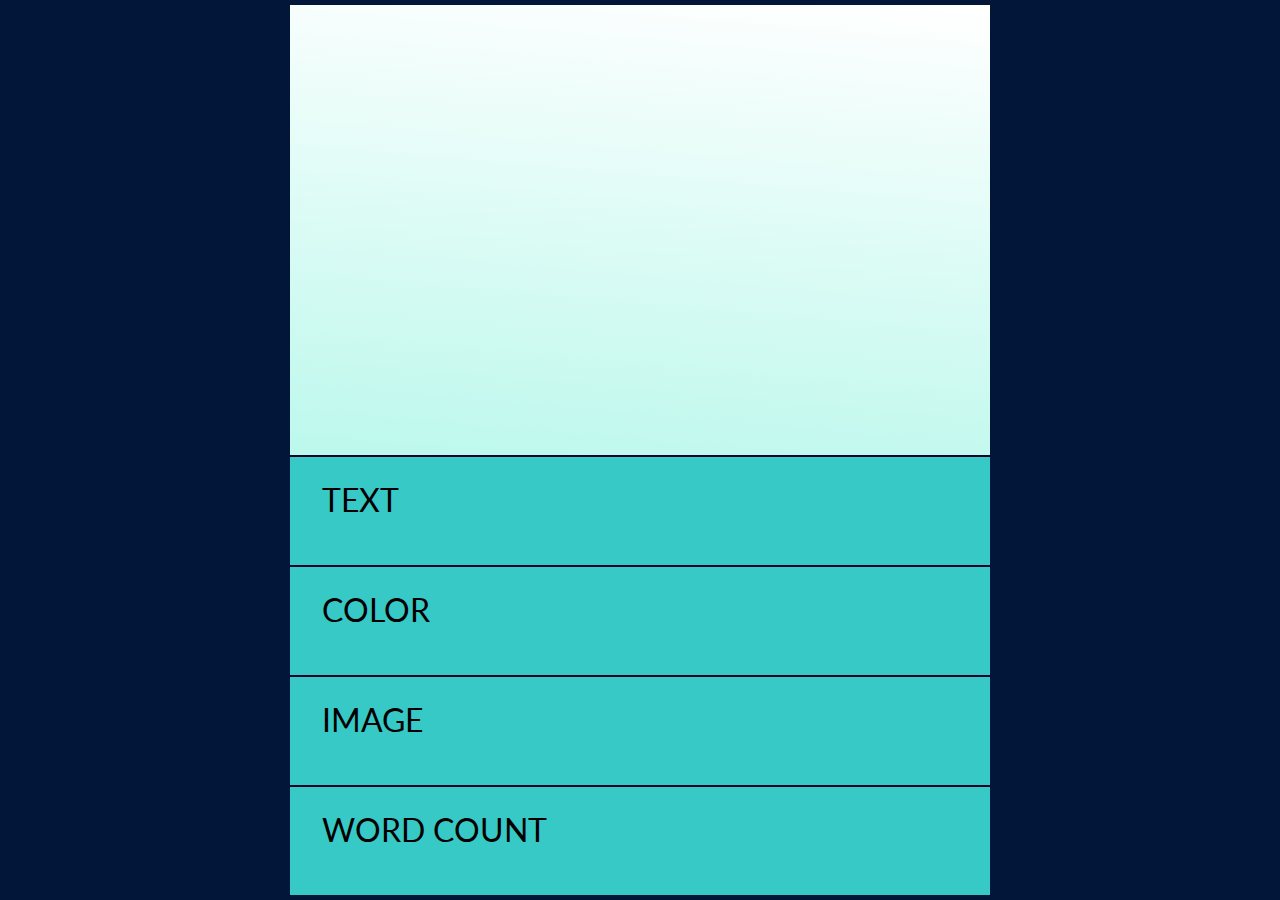
==== index.html @ cc14d8c5 "." ====
<!DOCTYPE html>
<html>
<head>
	<title></title>
	<meta charset="utf-8"/>
	<meta name="viewport" content="width=device-width, initial-scale=1, maximum-scale=1, user-scalable=no">
	<link href="mobile-style.css" rel="stylesheet" type="text/css" media="all">
	 <!-- <link href="boxprint.css" media="print" rel="stylesheet" /> -->
	<link href="https://fonts.googleapis.com/css?family=Dosis|Abril+Fatface|Play|Alegreya|Neuton|Anton|Barrio|Chango|Irish+Grover|Londrina+Solid|Gaegu|Delius|PT+Mono|Ceviche+One|Chicle|Lato" rel="stylesheet">
	<link rel="stylesheet" href="https://use.fontawesome.com/releases/v5.0.9/css/all.css" integrity="sha384-5SOiIsAziJl6AWe0HWRKTXlfcSHKmYV4RBF18PPJ173Kzn7jzMyFuTtk8JA7QQG1" crossorigin="anonymous">
</head>
<body>
	<div id="container">
		<div class="border">
		</div>
		<div id="upper">
			<!-- <div id="example-box"> -->
				<canvas id="front">
        		</canvas>
				<canvas id="topp">
        		</canvas>
				<canvas id="edge">
        		</canvas>
				<canvas id="bottom">
        		</canvas>         
				<canvas id="spine">
        		</canvas>
				<canvas id="back">
        		</canvas>            
			<!-- </div> -->
		</div>	

		<div id="lower">
			<div id="main-menu" class="menu">
				<div class="menu-item">
					<div class="menu-text" data-opens="text-menu" id="text-button">
					TEXT
					</div>
				</div>
				<div class="menu-item">
					<div class="menu-text" data-opens="color-menu" id="color-button">
					COLOR
					</div>
				</div>
				<div class="menu-item">
					<div class="menu-text" data-opens="image-menu" id="image-button">
					IMAGE
					</div>
				</div>
				<div class="menu-item">
					<div class="menu-text" data-opens="wordcount-menu" id="wordcount-button">
					WORD COUNT
					</div>
				</div>
			</div>
			
			<div class="menu sub-menu" id="image-menu">
				<div class="title">
					IMAGE
					<span class="close-submenu" data-opens="main-menu">
						X
					<span>
				</div>
				<div class="vertical-hold">
					<div class="horizontal-hold">
						<div class="left-col">
		    				<div class="subtitle no-row-subtitle">CHOOSE<br/>IMAGE:</div>
		    			</div>
		    			<div class="right-col" id="image-right">
<!-- 		    				<label id="take-photo" class="custom-file-upload">
								<input type="file" name="photo" accept="image/*" capture="camera">
							    TAKE PHOTO
							</label> -->
			    			<label id="cover-file" class="custom-file-upload">
							    <input type="file" name="pic" accept="image/*">
								</input>
							    CHOOSE FILE
							</label>
							<div id=filename>
								<div id="current-filename">
									current_file.jpg
								</div>
								<div id="remove-image">
									X
								</div>	
							</div>
		        		</div>
		        	</div>
				</div>
			</div>

			<div class="menu sub-menu" id="color-menu">
				<div class="title">
					COLOR
					<span class="close-submenu" data-opens="main-menu">
						X
					<span>
				</div>
				<div class="vertical-hold">
					<div class="horizontal-hold">
						<div class="left-col" id="color-left">
							<div class="row">
								<div class="subtitle">
								SET COLOR
								</div>
							</div>
							<div class="row">
								<div class="subtitle">
								COLOR SOURCE
								</div>
							</div>
							<div class="row">
								<div class="subtitle">
								STRIPES
								</div>
							</div>
						</div>
		    			<div class="right-col">
		    				<div class="row">
								<div class="selector-box" id="set-color-box">
									<div class="selector-button selector-on" id="background"><span>BACKGROUND</span></div>
									<div class="selector-button selector-off" id="detail"><span>DETAIL</span></div>
								</div> 
			    			</div>
		    				<div class="row">
		    					<div class="selector-box" id="color-source-box">
									<div class="selector-button selector-on" id="palette-button"><span>PALETTE</span></div>
									<div class="selector-button selector-off" id="cover-color-button"><span>COVER</span></div>
									<div id="cover-alert-scrim"> 
										<div id="scrim-text"> UPLOAD A COVER <br> IN THE <br> IMAGE MENU
										</div>
									</div>
									<div id="palette-picker">
										<canvas class="palette" id="brightness" width="200" height="200">
										 </canvas>
										<canvas class="palette" id="hue" width="50" height="200">
										</canvas>
		   							</div>
									<canvas id="image-picker" width="200" height="500">
										<img id="image" src="" alt="this-shiz">
        							</canvas>
								</div> 
			    			</div>
				        	<div class="row">
								<div class="selector-box" id="stripes-box">
									<div class="selector-button selector-on" id="stripes-on"><span>ON</span></div>
									<div class="selector-button selector-off" id="stripes-off"><span>OFF</span></div>
								</div> 
							</div>
		    			</div>
		    		</div>
				</div>
			</div>

			<div class="menu sub-menu" id="text-menu">
				<div class="title">
					TEXT
					<span class="close-submenu" data-opens="main-menu">
						X
					<span>
				</div>
				<div class="vertical-hold">
					<div class="horizontal-hold">
						<div class="left-col">
							<div class="row">
			        			<div class="subtitle">TITLE</div>
			        		</div>
			        		<div class="row">
			        			<div class="subtitle">AUTHOR</div> 
			        		</div>
							<div class="row">		        		
								<div class="subtitle">FONT</div> 
							</div>
			        	</div>
						<div class="right-col">	
							<div class="row">						
			        			<input type="text" id="title-input"/>
			        		</div>
							<div class="row">		        		
			        			<input type="text" id="author-input"/>
			        		<input id="add-text" type=submit value="ADD TEXT"> 
			        		</div>
							<div class="row">		        		
								<div id="font-selector">
				          			<div id=font-button>CHOOSE FONT
				          			</div>
				      				<div id="font-list">
							            <div class="font" id="Alegreya" style="font-family: Alegreya">Book Title and Author
							            </div>
							            <div class="font" id="Neuton" style="font-family: Neuton">Book Title and Author
							            </div>          
							            <div class="font" id="Abril Fatface" style="font-family: 'Abril Fatface'">Book Title and Author
							            </div>
							            <div class="font" id="Dosis" style="font-family: Dosis">Book Title and Author
							            </div>
							            <div class="font" id="Play" style="font-family: Play">Book Title and Author
							            </div>
							            <div class="font" id="Anton" style="font-family: Anton">Book Title and Author
							            </div>
							            <div class="font" id="Chango" style="font-family: Chango">Book Title and Author
							            </div>
							            <div class="font" id="Londrina Solid" style="font-family: 'Londrina Solid'">Book Title and Author
							            </div>
							            <div class="font" id="PT Mono" style="font-family: 'PT Mono'">Book Title and Author
							            </div>
							            <div class="font" id="Chicle" style="font-family: Chicle">Book Title and Author
							            </div>
							            <div class="font" id="Ceviche One" style="font-family: 'Ceviche One'">Book Title and Author
							            </div>
							            <div class="font" id="Delius" style="font-family: 'Delius'">Book Title and Author
							            </div>
							         	<div class="font" id="Gaegu" style="font-family: 'Gaegu'">Book Title and Author
							            </div>
							            <div class="font" id="Irish Grover" style="font-family: 'Irish Grover'">Book Title and Author
							            </div>
							            <div class="font" id="Barrio" style="font-family: Barrio">Book Title and Author
							            </div>
							    	</div>
			      				</div>
			      			</div>
			      		</div>
					</div>
				</div>
			</div>

			<div class="menu sub-menu" id="wordcount-menu">
				<div class="title">
					WORD COUNT
					<span class="close-submenu" data-opens="main-menu">
						X
					<span>
				</div>
				<div class="vertical-hold">
					<div class="horizontal-hold">
						<div class="left-col">
		    				<div class="subtitle no-row-subtitle">WORD<br/>COUNT:</div>
			    		</div>
		    		<div class="right-col">
		    			<input id="count-input" type = "number" step="20000" min="20000" max="600000">
		    			<input id="get-count" type=submit value="GO">
					</div>
				</div>
			</div>
		</div>
	</div>
</body>
<script src="https://cdnjs.cloudflare.com/ajax/libs/three.js/89/three.min.js"></script>
<script src="Config.js"></script>
<script src="ThreeD.js"></script>
<script src="TextMenu.js"></script>
<script src="ColorMenu.js"></script>
<script src="ImageMenu.js"></script>
<script src="WordcountMenu.js"></script>
<script src="TextureRenderer.js"></script>
<script src="view.js"></script>
<script src="controller.js"></script>
</html>
---- mobile-style.css ----
/* GENERAL MOBILE */
@media only screen 
   	and (max-device-width: 768px) {
   	body {
		width: 100%;
   		height: 100%;
   	}
   	#container {
   		width: 100%;
   		height: 100%;
   		position: fixed;
   }
   	.menu-item {
		height: 11vh;
	}
   input[type=number] {
   	margin-left: -2em;
   	
   }
   input[type=text] {
   		width: 7em;
   		margin-left: -3em;
   }
   	#current-filename {
		font-size: 0.4em;
		text-overflow: ellipsis;
	}
   #count-input {
   		width: 5em;
   		margin-left: -3em;
   	}
   	#font-button {
   		margin-left: -3em;
   	}
   	#image-right {
   		margin-left: -1em;
   	}
   	#color-left{
   		width: 70%;
   		margin-left: 1em;
   	}
   	#font-list{
   		width: 12em;
		margin-left: -9em;
   	}
   	.custom-file-upload {
   		width: 7em;
   	}
   	.selector-box {
	margin-left: -1.4em;
	}
	#palette-picker {
		margin-left: -3em;
	}
}

/* TINY MOBILE RULES */
@media only screen 
   and (max-device-width: 320px){
   	.subtitle {
   		font-size: 1em;
   	}
   	.no-row-subtitle {
   		font-size: 0.7em;
   	}
   	.row{
		width: 150%;
		font-size: 0.6em;
	}

	.menu-text{
		line-height: 0.9em;
	}
	#palette-picker {
		margin-left: -7em;
		margin-top: -2em;
	}
}

/* BIGGER MOBILE RULES */
@media only screen 
   	and (min-device-width: 375px)
   	and (max-device-width: 768px) {
   	.row{
		width: 150%;
		font-size: 0.9em;
	}
	.no-row-subtitle {
   		font-size: 0.8em;
   	}
	#current-filename {
	font-size: 0.65em;
	}
	.subtitle {
   		font-size: 0.8em;
   }
   	.menu-text{
		line-height: 1.2em;
	}
	#palette-picker {
		margin-left: -4em;
	}

}

/* NON-MOBILE RULES */
@media only screen 
   and (min-device-width: 768px){
   	#container{
   		width: 700px;
   		margin: 0 auto;
   		height: 100vh;
   	}
   .row{
		width: 130%;
	}
	.menu-item {
		height: 12vh;
	}
   input[type=number] {
   		margin-left: 1em;
   		margin-bottom: 1em;
   }
   input[type=text] {
   		width: 12em;
   		margin-left: -2em;
   		margin-bottom: 0.5em;
   }
   #count-input {
   		margin-left: -5em;
   	}
	#font-list{
   		width: 12em;
		margin-left: 10em;
   	}
   	.custom-file-upload {
   		width: 12em;
   		margin-left: -3em;
   	}
   	#current-filename {
		font-size: 0.65em;
	}
	.menu-text{
		line-height: 1.3em;
	}
   	.selector-box {
	margin-left: 1.5em;
	}
}
/*GENERAL RULES*/
@import url(//fonts.googleapis.com/css?family=Dosis|Abril+Fatface|Play|Alegreya|Neuton|Anton|Barrio|Chango|Irish+Grover|Londrina+Solid|Sue+Ellen+Francisco|PT+Mono|Ceviche+One|Chicle|Lato);

html {
	height: 100%;
	width: 100%;
}

body {
  margin: 0;
  padding: 0;
  background-color: #011638;
  font-family: "Lato";
  /*color: rgb(66,14,7);*/
  color: "black";
  user-select: none;
  overflow: hidden;
}

.border {
	height: 0.5vh;
	background: #011638;
}

#container{
	overflow: hidden;
}

#upper {
	display: inline-block;
	width: 100%;
	height: 50%;
	/*outline: thin solid red;*/
	/*background-color: rgb(236,143,0);*/
	/*background-color: rgb(241,176,76);*/
	display: flex;
	align-items: center;
	/*background-color: #848484;*/
	background: linear-gradient(-175deg, #ffffff, #BCF8EC)
}

#lower {
	display: inline-block;
	width: 100%;
	height: 50%;
	font-size: 2em;
}

#main-menu {
	/*display: none;*/
}

.menu-item {
	/*outline: thin solid red;*/
	/*background-color: hsla(223, 24%, 84%, 1);*/
	border-top: 2px solid rgb(7,3,44);
	background-color: #36C9C6;
	/*background: linear-gradient(-175deg, #ffffff, #a7a7a7);*/
}

.menu-text {
	height: 1.5em;
	margin-top: 0.7em;
	margin-left: 1em;
	/*text-shadow: -1px -1px 1px hsla(223, 24%, 55%, 1), 1px 1px 1px hsla(223, 24%, 8%, 1);*/
	cursor: pointer;
	/*outline: thin solid red;*/
}

.sub-menu {
	/*display: none;*/
	display: flex;
	flex-direction: column;
	align-items: center;
	border-top: 2px solid rgb(7,3,44);
	height: 100%;
	background-color: #36C9C6;
	/*background: linear-gradient(-175deg, #ffffff, #a7a7a7);*/
	/*outline: thin solid blue;*/
}

.title {
	position: relative;
	width: 100%;
	line-height: 2em;
	text-align: center;
	/*outline: thin solid red;*/
}

.close-submenu {
	display: inline;
	position: absolute;
	top: -0.9em;
	right: 0.5em;
	font-size: 0.5em;
	cursor: pointer;
}


.vertical-hold{
 	display: flex;
    flex-direction: column;
    height: 90%;
    /*outline: thin solid red;*/
}

.horizontal-hold{
 	display: flex;
 	flex-direction: row;
    align-items: center;
    width: 100%;
    height: 80%;
    /*outline: thin solid blue;*/
}

.left-col {
	display: inline-block;
	margin-left: 2em;
	margin: 0 auto;
	/*outline: thin solid red;*/
	width: 40%;
}

.right-col {
	display: inline-block;
	/*outline: thin solid red;*/
	width: 40%;
	margin: 0 auto;
}

.row{
	/*width: 100%;*/
	padding-bottom: 0.5em;
	/*outline: solid thin green;*/
}

.subtitle {
	display: inline-block;
	/*outline: thin solid red;*/
	vertical-align: 0.6em;
}

/**/
/* text menu styles*/
/**/
#text-menu {
	display: none;
}


input[type=text], input[type=number] {
	height: 2em;
	font-size: 0.65em;
	line-height: 2em;
	border: none;
	border-radius: 0;
	outline: none;
	display: inline-block;
	background-color: #BCF8EC;
}

input[type=text]{
	padding-left: 0.5em;
}

 input[type=number] {
 	width: 6em;
 	padding-left: 1em;
 	/*margin-left: 1em;*/
 }

 input[type=submit] {
 	height: 3em;
	font-size: 0.5em;
	font-family: "Lato";
	color: rgb(7,3,44);
	width: 4em;
	border: none;
	border-radius: 0;
	white-space: normal;
	background-color: #56A3A6;
	position: absolute;
 	margin-left: 0.5em;
}

input[type=submit]:focus{
	outline: none;
}

#add-text {
	margin-top: -2em;
}

.font{
  overflow: hidden;
}

#font-button{
  background-color: #56A3A6;
  height: 2em;
  width: 10em;
  font-size: 0.65em;
  text-align: center;
  line-height: 2em;
  cursor: pointer;
  display: inline-block;
  position: relative;
}

#font-selector:hover #font-list {
  display: block;
  bottom: 1em;
}

#font-list {
  display: none;
  font-size: 0.6em;
  position: absolute;
  background-color: #BCF8EC;
  opacity: 0.9;
  box-shadow: 0 8px 16px 0 rgba(0,0,0,0.2);
  z-index: 1;
  padding: 0.5em;
  /*border: solid 1px red;*/
}

#font-list div:hover {
  background-color: #56A3A6;
}
/**/
/* image menu styles*/
/**/
#image-menu {
	display: none;
}

input[type="file"] {
    display: none;
}

#cover-file {

}

.custom-file-upload {
    border: none;
    display: inline-block;
    cursor: pointer;
    background-color: #56A3A6;
    height: 2em;
  	font-size: 0.65em;
	text-align: center;
 	line-height: 2em;
}

#filename {

}

#remove-image {
	font-size: 0.4em;
	font-weight: bold;
	display: none;
	padding: 0.5em 0.7em 0.5em 0.7em;
	background-color: #56A3A6;
	margin-left: 0.5em;
}

#current-filename {
	display: inline;
	overflow-wrap: break-word;
}

/**/
/* color menu styles*/
/**/
#color-menu {
	display: none;
}

.color{
	height: 2em;
	width: 2em;
	background-color: white;
	/*outline: thin solid black;*/
	text-align: center;
	line-height: 0.35em;
}
#background-color{
	display: inline-block;
}

#detail-color{
	display: inline-block;
}

.selector-box {
	display: inline-block;
	height: 1.8em;
	width: 5.5em;
	background-color: #56A3A6;
	/*outline: thin solid black;*/
	position: relative;
}

.selector-button {
	/*outline: thin solid red;*/
	display: inline-block;
	height: 1.8em;
	text-align: center;
}

.selector-button > span {
	font-size: 0.34em;
	font-weight: bold;
	pointer-events: none;
}

.selector-on{
	width: 2.75em;
	background-color: #BCF8EC;
	/*box-shadow: 1px 0 black; */
}

.selector-off{
	width: 2.5em;
}

#selector{
	height: 4em;
	width: 2em;
	/*outline: thin solid yellow;*/
	margin: 0 auto;
	margin-top: -2em;
}

.selector-label {
	font-size: 0.35em;
}

#palette-color {
	display: block;
}

#palette-picker{
  display: none;
  position: fixed;
  z-index: 2;
}

#image-picker{
  display: none;
  position: fixed;
  z-index: 2;
}

#cover-color {
	display: block;
	background-color: lightgray;
}

#cover-alert-scrim {
	/*display: none;*/
	position: fixed;
	width: 25%;
	height: 6em;
	background-color: rgba(1, 22, 56, 0.8);
	top: 40%;
	left: 38%;
	color: #BCF8EC;
}

#scrim-text {
	margin: 1em;
	text-align: center;
	font-size: 0.9em;
	line-height: 1.65em;
}

.fa-eye-dropper{
	font-size: 1.5em;
	padding: 0.4em 0.4em 0 0.4em;
}

/**/
/* wordcount menu styles*/
/**/
#wordcount-menu {
	display: none;
}

/* example box */

#example-box {
	height: 20em;
	width: 20em;
	/*outline: double black;*/
	margin: 0 auto;
	/*background: url("") center/contain no-repeat;*/
	margin-top: -1.5em;
}

#example-title {
	margin-top: 2em;
}

#example-author {
	margin-top: 2em;
}

#front {
	display: none;
}

#image {

}

#spine {
	display: none;
}

#topp {
	display: none;
}

#edge {
	display: none;
}

#bottom {
	display: none;
}

#back {
	display: none;
}
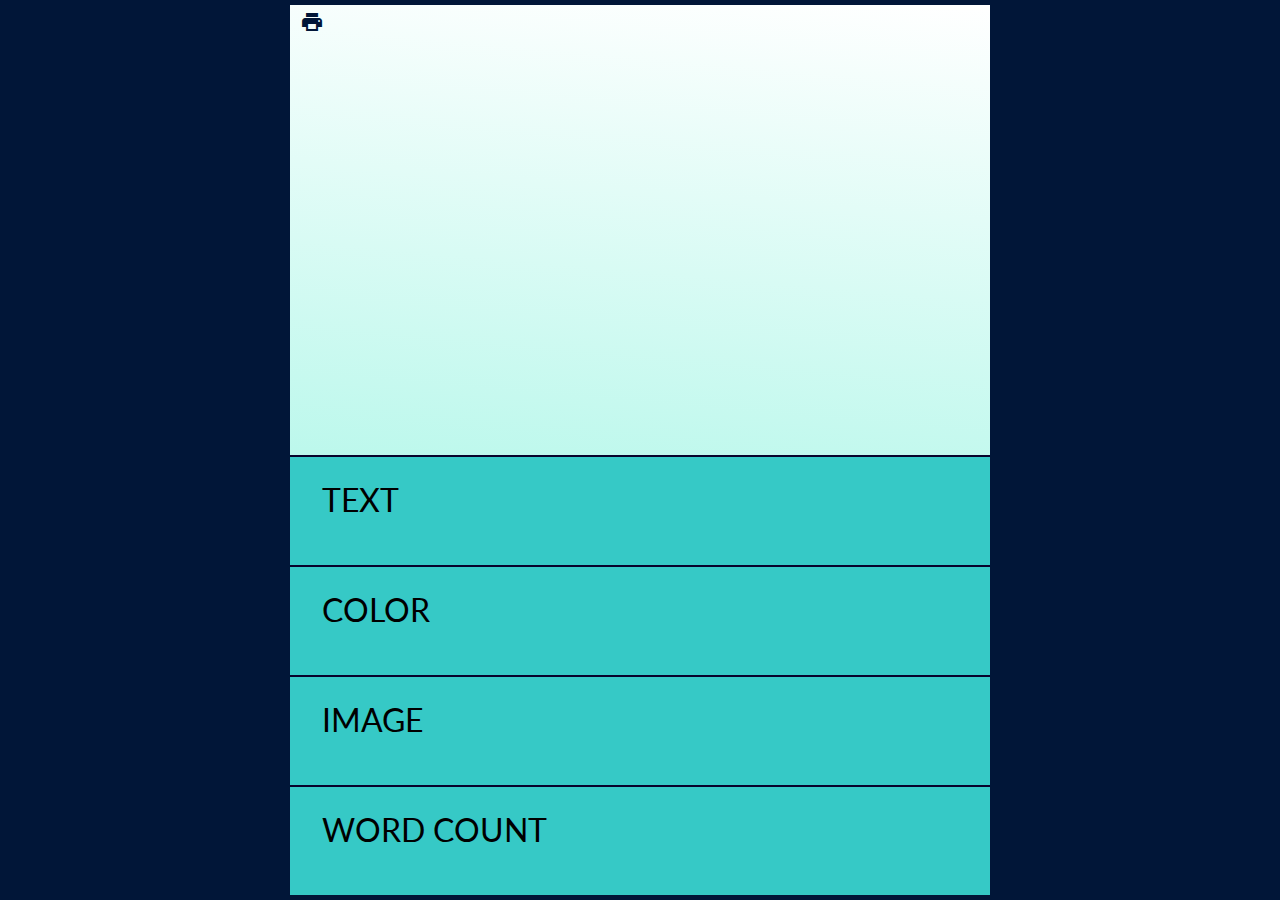
==== commit a15fbdcf: "." ====
--- a/index.html
+++ b/index.html
@@ -3,80 +3,85 @@
 <head>
 	<title></title>
 	<meta charset="utf-8"/>
-	<meta name="viewport" content="width=device-width, initial-scale=1, maximum-scale=1, user-scalable=no">
-	<link href="mobile-style.css" rel="stylesheet" type="text/css" media="all">
-	 <!-- <link href="boxprint.css" media="print" rel="stylesheet" /> -->
-	<link href="https://fonts.googleapis.com/css?family=Dosis|Abril+Fatface|Play|Alegreya|Neuton|Anton|Barrio|Chango|Irish+Grover|Londrina+Solid|Gaegu|Delius|PT+Mono|Ceviche+One|Chicle|Lato" rel="stylesheet">
-	<link rel="stylesheet" href="https://use.fontawesome.com/releases/v5.0.9/css/all.css" integrity="sha384-5SOiIsAziJl6AWe0HWRKTXlfcSHKmYV4RBF18PPJ173Kzn7jzMyFuTtk8JA7QQG1" crossorigin="anonymous">
+	<meta name="viewport" content="width=device-width, initial-scale=1, maximum-scale=1, user-scalable=no"/>
+	<link rel="stylesheet" type="text/css" media="screen" href="style.css"/>
+	<link rel="stylesheet"  type="text/css" media="screen" href="landscape.css"/>
+	<link rel="stylesheet"  type="text/css" media="screen" href="portrait.css"/>
+	<!-- <link rel="stylesheet" href="print.css"/> -->
+	<!-- <link href="boxprint.css" media="print" rel="stylesheet" /> -->
+	<link href="https://fonts.googleapis.com/css?family=Dosis|Abril+Fatface|Play|Alegreya|Neuton|Anton|Barrio|Chango|Irish+Grover|Londrina+Solid|Gaegu|Delius|PT+Mono|Ceviche+One|Chicle|Lato" rel="stylesheet"/>
+	<link rel="stylesheet" href="https://use.fontawesome.com/releases/v5.0.9/css/all.css" integrity="sha384-5SOiIsAziJl6AWe0HWRKTXlfcSHKmYV4RBF18PPJ173Kzn7jzMyFuTtk8JA7QQG1" crossorigin="anonymous"/>
+	<link href="https://fonts.googleapis.com/icon?family=Material+Icons"
+	rel="stylesheet"/>
 </head>
 <body>
 	<div id="container">
 		<div class="border">
 		</div>
 		<div id="upper">
-			<!-- <div id="example-box"> -->
-				<canvas id="front">
-        		</canvas>
-				<canvas id="topp">
-        		</canvas>
-				<canvas id="edge">
-        		</canvas>
-				<canvas id="bottom">
-        		</canvas>         
-				<canvas id="spine">
-        		</canvas>
-				<canvas id="back">
-        		</canvas>            
-			<!-- </div> -->
+			<div id="print-icon">
+				<i class="material-icons">
+					print
+				</i>	
+			</div>
+			<canvas id="spine">
+			</canvas>
+			<canvas id="front">
+			</canvas>
+			<canvas id="edge">
+			</canvas>
+			<canvas id="back">
+			</canvas>            
+			<canvas id="topp">
+			</canvas>
+			<canvas id="bottom">
+			</canvas>         
 		</div>	
 
 		<div id="lower">
+
 			<div id="main-menu" class="menu">
 				<div class="menu-item">
 					<div class="menu-text" data-opens="text-menu" id="text-button">
-					TEXT
+						TEXT
 					</div>
 				</div>
 				<div class="menu-item">
 					<div class="menu-text" data-opens="color-menu" id="color-button">
-					COLOR
+						COLOR
 					</div>
 				</div>
 				<div class="menu-item">
 					<div class="menu-text" data-opens="image-menu" id="image-button">
+						IMAGE
+					</div>
+				</div>
+				<div class="menu-item">
+					<div class="menu-text" data-opens="wordcount-menu" id="wordcount-button">
+						WORD COUNT
+					</div>
+				</div>
+			</div>
+
+			<div class="menu sub-menu" id="image-menu">
+				<div class="title">
 					IMAGE
-					</div>
-				</div>
-				<div class="menu-item">
-					<div class="menu-text" data-opens="wordcount-menu" id="wordcount-button">
-					WORD COUNT
-					</div>
-				</div>
-			</div>
-			
-			<div class="menu sub-menu" id="image-menu">
-				<div class="title">
-					IMAGE
-					<span class="close-submenu" data-opens="main-menu">
-						X
-					<span>
+					<span class="close-submenu" data-opens="main-menu">
+						X
+					</span>
 				</div>
 				<div class="vertical-hold">
 					<div class="horizontal-hold">
 						<div class="left-col">
-		    				<div class="subtitle no-row-subtitle">CHOOSE<br/>IMAGE:</div>
-		    			</div>
-		    			<div class="right-col" id="image-right">
-<!-- 		    				<label id="take-photo" class="custom-file-upload">
-								<input type="file" name="photo" accept="image/*" capture="camera">
-							    TAKE PHOTO
-							</label> -->
-			    			<label id="cover-file" class="custom-file-upload">
-							    <input type="file" name="pic" accept="image/*">
-								</input>
-							    CHOOSE FILE
+							<div class="subtitle no-row-subtitle">CHOOSE<br/>IMAGE:</div>
+						</div>
+						<div class="right-col" id="image-right">
+
+							<label id="cover-file" class="custom-file-upload">
+								<input type="file" name="pic" accept="image/*"/>
+							CHOOSE FILE
 							</label>
-							<div id=filename>
+							<div id="filename">
 								<div id="current-filename">
 									current_file.jpg
 								</div>
@@ -84,8 +89,8 @@
 									X
 								</div>	
 							</div>
-		        		</div>
-		        	</div>
+						</div>
+					</div>
 				</div>
 			</div>
 
@@ -94,61 +99,61 @@
 					COLOR
 					<span class="close-submenu" data-opens="main-menu">
 						X
-					<span>
+					</span>
 				</div>
 				<div class="vertical-hold">
 					<div class="horizontal-hold">
 						<div class="left-col" id="color-left">
 							<div class="row">
 								<div class="subtitle">
-								SET COLOR
+									SET COLOR
 								</div>
 							</div>
 							<div class="row">
 								<div class="subtitle">
-								COLOR SOURCE
+									COLOR SOURCE
 								</div>
 							</div>
 							<div class="row">
 								<div class="subtitle">
-								STRIPES
-								</div>
-							</div>
-						</div>
-		    			<div class="right-col">
-		    				<div class="row">
+									STRIPES
+								</div>
+							</div>
+						</div>
+						<div class="right-col">
+							<div class="row">
 								<div class="selector-box" id="set-color-box">
 									<div class="selector-button selector-on" id="background"><span>BACKGROUND</span></div>
 									<div class="selector-button selector-off" id="detail"><span>DETAIL</span></div>
 								</div> 
-			    			</div>
-		    				<div class="row">
-		    					<div class="selector-box" id="color-source-box">
+							</div>
+							<div class="row">
+								<div class="selector-box" id="color-source-box">
 									<div class="selector-button selector-on" id="palette-button"><span>PALETTE</span></div>
 									<div class="selector-button selector-off" id="cover-color-button"><span>COVER</span></div>
 									<div id="cover-alert-scrim"> 
-										<div id="scrim-text"> UPLOAD A COVER <br> IN THE <br> IMAGE MENU
+										<div id="scrim-text"> UPLOAD A COVER <br/> IN THE <br/> IMAGE MENU
 										</div>
 									</div>
 									<div id="palette-picker">
 										<canvas class="palette" id="brightness" width="200" height="200">
-										 </canvas>
+										</canvas>
 										<canvas class="palette" id="hue" width="50" height="200">
 										</canvas>
-		   							</div>
+									</div>
 									<canvas id="image-picker" width="200" height="500">
-										<img id="image" src="" alt="this-shiz">
-        							</canvas>
+										<img id="image" src="" alt="this-shiz"/>
+									</canvas>
 								</div> 
-			    			</div>
-				        	<div class="row">
+							</div>
+							<div class="row">
 								<div class="selector-box" id="stripes-box">
 									<div class="selector-button selector-on" id="stripes-on"><span>ON</span></div>
 									<div class="selector-button selector-off" id="stripes-off"><span>OFF</span></div>
 								</div> 
 							</div>
-		    			</div>
-		    		</div>
+						</div>
+					</div>
 				</div>
 			</div>
 
@@ -157,68 +162,68 @@
 					TEXT
 					<span class="close-submenu" data-opens="main-menu">
 						X
-					<span>
+					</span>
 				</div>
 				<div class="vertical-hold">
 					<div class="horizontal-hold">
 						<div class="left-col">
 							<div class="row">
-			        			<div class="subtitle">TITLE</div>
-			        		</div>
-			        		<div class="row">
-			        			<div class="subtitle">AUTHOR</div> 
-			        		</div>
+								<div class="subtitle">TITLE</div>
+							</div>
+							<div class="row">
+								<div class="subtitle">AUTHOR</div> 
+							</div>
 							<div class="row">		        		
 								<div class="subtitle">FONT</div> 
 							</div>
-			        	</div>
+						</div>
 						<div class="right-col">	
 							<div class="row">						
-			        			<input type="text" id="title-input"/>
-			        		</div>
+								<input type="text" id="title-input"/>
+							</div>
 							<div class="row">		        		
-			        			<input type="text" id="author-input"/>
-			        		<input id="add-text" type=submit value="ADD TEXT"> 
-			        		</div>
+								<input type="text" id="author-input"/>
+								<input id="add-text" type="submit" value="ADD TEXT"/> 
+							</div>
 							<div class="row">		        		
 								<div id="font-selector">
-				          			<div id=font-button>CHOOSE FONT
-				          			</div>
-				      				<div id="font-list">
-							            <div class="font" id="Alegreya" style="font-family: Alegreya">Book Title and Author
-							            </div>
-							            <div class="font" id="Neuton" style="font-family: Neuton">Book Title and Author
-							            </div>          
-							            <div class="font" id="Abril Fatface" style="font-family: 'Abril Fatface'">Book Title and Author
-							            </div>
-							            <div class="font" id="Dosis" style="font-family: Dosis">Book Title and Author
-							            </div>
-							            <div class="font" id="Play" style="font-family: Play">Book Title and Author
-							            </div>
-							            <div class="font" id="Anton" style="font-family: Anton">Book Title and Author
-							            </div>
-							            <div class="font" id="Chango" style="font-family: Chango">Book Title and Author
-							            </div>
-							            <div class="font" id="Londrina Solid" style="font-family: 'Londrina Solid'">Book Title and Author
-							            </div>
-							            <div class="font" id="PT Mono" style="font-family: 'PT Mono'">Book Title and Author
-							            </div>
-							            <div class="font" id="Chicle" style="font-family: Chicle">Book Title and Author
-							            </div>
-							            <div class="font" id="Ceviche One" style="font-family: 'Ceviche One'">Book Title and Author
-							            </div>
-							            <div class="font" id="Delius" style="font-family: 'Delius'">Book Title and Author
-							            </div>
-							         	<div class="font" id="Gaegu" style="font-family: 'Gaegu'">Book Title and Author
-							            </div>
-							            <div class="font" id="Irish Grover" style="font-family: 'Irish Grover'">Book Title and Author
-							            </div>
-							            <div class="font" id="Barrio" style="font-family: Barrio">Book Title and Author
-							            </div>
-							    	</div>
-			      				</div>
-			      			</div>
-			      		</div>
+									<div id="font-button">CHOOSE FONT
+									</div>
+									<div id="font-list">
+										<div class="font" id="Alegreya" style="font-family: Alegreya">Book Title and Author
+										</div>
+										<div class="font" id="Neuton" style="font-family: Neuton">Book Title and Author
+										</div>          
+										<div class="font" id="Abril Fatface" style="font-family: 'Abril Fatface'">Book Title and Author
+										</div>
+										<div class="font" id="Dosis" style="font-family: Dosis">Book Title and Author
+										</div>
+										<div class="font" id="Play" style="font-family: Play">Book Title and Author
+										</div>
+										<div class="font" id="Anton" style="font-family: Anton">Book Title and Author
+										</div>
+										<div class="font" id="Chango" style="font-family: Chango">Book Title and Author
+										</div>
+										<div class="font" id="Londrina Solid" style="font-family: 'Londrina Solid'">Book Title and Author
+										</div>
+										<div class="font" id="PT Mono" style="font-family: 'PT Mono'">Book Title and Author
+										</div>
+										<div class="font" id="Chicle" style="font-family: Chicle">Book Title and Author
+										</div>
+										<div class="font" id="Ceviche One" style="font-family: 'Ceviche One'">Book Title and Author
+										</div>
+										<div class="font" id="Delius" style="font-family: 'Delius'">Book Title and Author
+										</div>
+										<div class="font" id="Gaegu" style="font-family: 'Gaegu'">Book Title and Author
+										</div>
+										<div class="font" id="Irish Grover" style="font-family: 'Irish Grover'">Book Title and Author
+										</div>
+										<div class="font" id="Barrio" style="font-family: Barrio">Book Title and Author
+										</div>
+									</div>
+								</div>
+							</div>
+						</div>
 					</div>
 				</div>
 			</div>
@@ -228,16 +233,17 @@
 					WORD COUNT
 					<span class="close-submenu" data-opens="main-menu">
 						X
-					<span>
+					</span>
 				</div>
 				<div class="vertical-hold">
 					<div class="horizontal-hold">
 						<div class="left-col">
-		    				<div class="subtitle no-row-subtitle">WORD<br/>COUNT:</div>
-			    		</div>
-		    		<div class="right-col">
-		    			<input id="count-input" type = "number" step="20000" min="20000" max="600000">
-		    			<input id="get-count" type=submit value="GO">
+							<div class="subtitle no-row-subtitle">WORD<br/>COUNT:</div>
+						</div>
+						<div class="right-col">
+							<input id="count-input" type = "number" step="20000" min="20000" max="600000"/>
+							<input id="get-count" type="submit" value="GO"/>
+						</div>
 					</div>
 				</div>
 			</div>
--- a/style.css
+++ b/style.css
@@ -0,0 +1,526 @@
+/* GENERAL MOBILE*/
+@media only screen 
+   	and (max-device-width: 768px){
+   	body {
+		width: 100%;
+   		height: 100%;
+   	}
+   	#container {
+   		width: 100%;
+   		height: 100%;
+   		position: fixed;
+   }
+   input[type=number] {
+   	margin-left: -2em;
+   }
+
+   	#current-filename {
+		font-size: 0.4em;
+		text-overflow: ellipsis;
+	}
+
+   	#font-button {
+   		margin-left: -3em;
+   	}
+   	#cover-alert-scrim {
+   		width: 90%;
+   		left: 5%;
+   	}
+   	#font-list{
+   		width: 12em;
+		margin-left: -9em;
+   	}
+   	.custom-file-upload {
+   		width: 7em;
+   	}
+
+	#palette-picker {
+		margin-left: -3em;
+	}
+}
+
+/* TINY MOBILE RULES */
+@media only screen 
+   and (max-device-width: 320px){
+   	.subtitle {
+   		font-size: 1em;
+   	}
+   	.no-row-subtitle {
+   		font-size: 0.7em;
+   	}
+   	.row{
+		width: 150%;
+		font-size: 0.6em;
+	}
+
+	.menu-text{
+		line-height: 0.6em;
+	}
+	#palette-picker {
+		margin-left: -7em;
+		margin-top: -2em;
+	}
+}
+
+/* BIGGER MOBILE RULES */
+@media only screen 
+   	and (min-device-width: 375px)
+   	and (max-device-width: 768px){
+   	.row{
+		width: 150%;
+		font-size: 0.9em;
+	}
+	.no-row-subtitle {
+   		font-size: 0.8em;
+   	}
+	#current-filename {
+	font-size: 0.65em;
+	}
+
+   	.menu-text{
+		line-height: 1em;
+	}
+	#palette-picker {
+		margin-left: -4em;
+	}
+}
+
+/* NON-MOBILE RULES */
+@media only screen 
+   and (min-device-width: 768px){
+   	#container{
+   		width: 700px;
+   		margin: 0 auto;
+   		height: 100vh;
+   	}
+   .row{
+		width: 130%;
+	}
+	.menu-item {
+		height: 12vh;
+	}
+   input[type=number] {
+   		margin-left: 1em;
+   		margin-bottom: 1em;
+   }
+   input[type=text] {
+   		width: 12em;
+   		margin-left: -2em;
+   		margin-bottom: 0.5em;
+   }
+   #count-input {
+   		margin-left: -5em;
+   	}
+	#font-list{
+   		width: 12em;
+		margin-left: 10em;
+   	}
+   	.custom-file-upload {
+   		width: 12em;
+   		margin-left: -3em;
+   	}
+   	#current-filename {
+		font-size: 0.65em;
+	}
+	.menu-text{
+		line-height: 1.3em;
+	}
+   	.selector-box {
+	margin-left: 1.5em;
+	}
+	#cover-alert-scrim {
+   		width: 25%;
+   		left: 38%;
+   		z-index: 1;
+   	}
+}
+
+/*GENERAL RULES*/
+@import url(//fonts.googleapis.com/css?family=Dosis|Abril+Fatface|Play|Alegreya|Neuton|Anton|Barrio|Chango|Irish+Grover|Londrina+Solid|Sue+Ellen+Francisco|PT+Mono|Ceviche+One|Chicle|Lato);
+
+html {
+	height: 100%;
+	width: 100%;
+}
+
+body {
+  margin: 0;
+  padding: 0;
+  background-color: #011638;
+  font-family: "Lato";
+  /*color: rgb(66,14,7);*/
+  color: "black";
+  user-select: none;
+  overflow: hidden;
+}
+
+.border {
+	/*height: 0.5vh;*/
+	background: #011638;
+}
+
+#container{
+	overflow: hidden;
+}
+
+#upper {
+	display: inline-block;
+	width: 100%;
+	height: 50%;
+	display: flex;
+	align-items: center;
+	background: linear-gradient(-175deg, #ffffff, #BCF8EC)
+}
+
+#print-icon{
+	position: absolute;
+	top: 10px;
+	margin-left: 10px;
+	color: #011638;
+}
+
+#lower {
+	font-size: 2em;
+}
+
+#main-menu {
+}
+
+.menu-item {
+	border-top: 2px solid rgb(7,3,44);
+	background-color: #36C9C6;
+}
+
+.menu-text {
+	height: 1.5em;
+	margin-top: 0.7em;
+	margin-left: 1em;
+	cursor: pointer;
+}
+
+.sub-menu {
+	display: flex;
+	flex-direction: column;
+	align-items: center;
+	border-top: 2px solid rgb(7,3,44);
+	height: 100%;
+	background-color: #36C9C6;
+}
+
+.title {
+	position: relative;
+	width: 100%;
+	line-height: 2em;
+	text-align: center;
+}
+
+.close-submenu {
+	display: inline;
+	position: absolute;
+	top: -0.9em;
+	right: 0.5em;
+	font-size: 0.5em;
+	cursor: pointer;
+}
+
+
+.vertical-hold{
+ 	display: flex;
+    flex-direction: column;
+    height: 90%;
+}
+
+.horizontal-hold{
+ 	display: flex;
+ 	flex-direction: row;
+    align-items: center;
+    width: 100%;
+    height: 80%;
+}
+
+.left-col {
+	display: inline-block;
+}
+
+.right-col {
+	display: inline-block;
+	margin: 0 auto;
+}
+
+.row{
+	padding-bottom: 0.5em;
+}
+
+.subtitle {
+	display: inline-block;
+	vertical-align: 0.6em;
+}
+
+#text-menu {
+	display: none;
+}
+
+input[type=text], input[type=number] {
+	height: 2em;
+	font-size: 0.65em;
+	line-height: 2em;
+	border: none;
+	border-radius: 0;
+	outline: none;
+	display: inline-block;
+	background-color: #BCF8EC;
+}
+
+input[type=text]{
+	padding-left: 0.5em;
+}
+
+ input[type=number] {
+ 	width: 6em;
+ 	padding-left: 1em;
+}
+
+ input[type=submit] {
+ 	height: 3em;
+	font-size: 0.5em;
+	font-family: "Lato";
+	color: rgb(7,3,44);
+	width: 4em;
+	border: none;
+	border-radius: 0;
+	white-space: normal;
+	background-color: #56A3A6;
+	position: absolute;
+ 	margin-left: 0.5em;
+}
+
+input[type=submit]:focus{
+	outline: none;
+}
+
+#add-text {
+	margin-top: -2em;
+}
+
+.font{
+  overflow: hidden;
+}
+
+#font-button{
+  background-color: #56A3A6;
+  height: 2em;
+  width: 10em;
+  font-size: 0.65em;
+  text-align: center;
+  line-height: 2em;
+  cursor: pointer;
+  display: inline-block;
+  position: relative;
+}
+
+#font-selector:hover #font-list {
+  display: block;
+  bottom: 1em;
+}
+
+#font-list {
+  display: none;
+  font-size: 0.6em;
+  position: absolute;
+  background-color: #BCF8EC;
+  opacity: 0.9;
+  box-shadow: 0 8px 16px 0 rgba(0,0,0,0.2);
+  z-index: 1;
+  padding: 0.5em;
+}
+
+#font-list div:hover {
+  background-color: #56A3A6;
+}
+
+#image-menu {
+	display: none;
+}
+
+input[type="file"] {
+    display: none;
+}
+
+#cover-file {
+}
+
+.custom-file-upload {
+    border: none;
+    display: inline-block;
+    cursor: pointer;
+    background-color: #56A3A6;
+    height: 2em;
+  	font-size: 0.65em;
+	text-align: center;
+ 	line-height: 2em;
+}
+
+#filename {
+}
+
+#remove-image {
+	font-size: 0.4em;
+	font-weight: bold;
+	display: none;
+	padding: 0.5em 0.7em 0.5em 0.7em;
+	background-color: #56A3A6;
+	margin-left: 0.5em;
+}
+
+#current-filename {
+	display: inline;
+	word-wrap: break-word;
+}
+
+#color-menu {
+	display: none;
+}
+
+.color{
+	height: 2em;
+	width: 2em;
+	background-color: white;
+	text-align: center;
+	line-height: 0.35em;
+}
+#background-color{
+	display: inline-block;
+}
+
+#detail-color{
+	display: inline-block;
+}
+
+.selector-box {
+	display: inline-block;
+	height: 1.8em;
+	width: 5.5em;
+	background-color: #56A3A6;
+	position: relative;
+}
+
+.selector-button {
+	display: inline-block;
+	height: 1.8em;
+	text-align: center;
+}
+
+.selector-button > span {
+	font-size: 0.34em;
+	font-weight: bold;
+	pointer-events: none;
+}
+
+.selector-on{
+	width: 2.75em;
+	background-color: #BCF8EC;
+}
+
+.selector-off{
+	width: 2.5em;
+}
+
+#selector{
+	height: 4em;
+	width: 2em;
+	margin: 0 auto;
+	margin-top: -2em;
+}
+
+.selector-label {
+	font-size: 0.35em;
+}
+
+#palette-color {
+	display: block;
+}
+
+#palette-picker{
+  display: none;
+  position: fixed;
+  z-index: 2;
+}
+
+#image-picker{
+  display: none;
+  position: fixed;
+  z-index: 2;
+}
+
+#cover-color {
+	display: block;
+	background-color: lightgray;
+}
+
+#cover-alert-scrim {
+	display: none;
+	position: fixed;
+	height: 6em;
+	background-color: rgba(1, 22, 56, 0.8);
+	top: 40%;
+	color: #BCF8EC;
+	border-radius: 0.5em;
+	z-index: 1;
+}
+
+#scrim-text {
+	margin: 1em;
+	text-align: center;
+	line-height: 1.4em;
+}
+
+.fa-eye-dropper{
+	font-size: 1.5em;
+	padding: 0.4em 0.4em 0 0.4em;
+}
+
+#wordcount-menu {
+	display: none;
+}
+
+#example-box {
+	height: 20em;
+	width: 20em;
+	margin: 0 auto;
+	margin-top: -1.5em;
+}
+
+#example-title {
+	margin-top: 2em;
+}
+
+#example-author {
+	margin-top: 2em;
+}
+
+#front {
+	display: none;
+}
+
+#image {
+}
+
+#spine {
+	display: none;
+}
+
+#topp {
+	display: none;
+}
+
+#edge {
+	display: none;
+}
+
+#bottom {
+	display: none;
+}
+
+#back {
+	display: none;
+}--- a/landscape.css
+++ b/landscape.css
@@ -0,0 +1,550 @@
+/* GENERAL MOBILE */
+@media only screen 
+   	and (max-device-width: 768px) {
+   	body {
+		width: 100%;
+   		height: 100%;
+   	}
+   	#container {
+   		width: 100%;
+   		height: 100%;
+   		position: fixed;
+   }
+   	.menu-item {
+		height: 21vh;
+	}
+   input[type=number] {
+   	margin-left: -2em;
+   	
+   }
+   input[type=text] {
+   		width: 4em;
+   		margin-left: -3em;
+   }
+   	#current-filename {
+		font-size: 0.4em;
+		text-overflow: ellipsis;
+	}
+   #count-input {
+   		width: 3em;
+   		margin-left: -3em;
+   	}
+   	#font-button {
+   		margin-left: -3em;
+   	}
+   	#image-right {
+   		margin-left: -2em;
+   	}
+   	#color-left{
+   		width: 20%;
+   	}
+
+   	#cover-alert-scrim {
+   		width: 90%;
+   		left: 5%;
+   	}
+
+   	#font-list{
+   		width: 12em;
+		margin-left: -9em;
+   	}
+   	.custom-file-upload {
+   		width: 7em;
+   	}
+   	.selector-box {
+	margin-left: -2em;
+	}
+	#palette-picker {
+		margin-left: -3em;
+	}
+}
+
+/* TINY MOBILE RULES */
+@media only screen 
+   and (max-device-width: 320px){
+   	.subtitle {
+   		font-size: 1em;
+   	}
+   	.no-row-subtitle {
+   		font-size: 0.7em;
+   	}
+   	.row{
+		width: 150%;
+		font-size: 0.6em;
+	}
+
+	.menu-text{
+		line-height: 0.6em;
+	}
+	#palette-picker {
+		margin-left: -7em;
+		margin-top: -2em;
+	}
+}
+
+/* BIGGER MOBILE RULES */
+@media only screen 
+   	and (min-device-width: 375px)
+   	and (max-device-width: 768px) {
+   	.row{
+		width: 150%;
+		font-size: 0.9em;
+	}
+	.no-row-subtitle {
+   		font-size: 0.8em;
+   	}
+	#current-filename {
+	font-size: 0.65em;
+	}
+	.subtitle {
+   		font-size: 0.7em;
+   }
+   	.menu-text{
+		line-height: 1em;
+	}
+	#palette-picker {
+		margin-left: -4em;
+	}
+
+}
+/*GENERAL RULES*/
+@import url(//fonts.googleapis.com/css?family=Dosis|Abril+Fatface|Play|Alegreya|Neuton|Anton|Barrio|Chango|Irish+Grover|Londrina+Solid|Sue+Ellen+Francisco|PT+Mono|Ceviche+One|Chicle|Lato);
+
+html {
+	height: 100%;
+	width: 100%;
+}
+
+body {
+  margin: 0;
+  padding: 0;
+  background-color: #011638;
+  font-family: "Lato";
+  /*color: rgb(66,14,7);*/
+  color: "black";
+  user-select: none;
+  overflow: hidden;
+}
+
+.border {
+	height: 0.5vh;
+	background: #011638;
+}
+
+#container{
+	overflow: hidden;
+}
+
+#upper {
+	/*display: inline;*/
+	width: 50%;
+	height: 100%;
+	float: left;
+	/*outline: thin solid red;*/
+	/*background-color: rgb(236,143,0);*/
+	/*background-color: rgb(241,176,76);*/
+	display: flex;
+	align-items: center;
+	/*background-color: #848484;*/
+	background: linear-gradient(-175deg, #ffffff, #BCF8EC)
+}
+
+#lower {
+	/*display: inline;*/
+	float: left;
+	width: 50%;
+	height: 100%;
+	font-size: 2em;
+}
+
+#main-menu {
+	/*display: none;*/
+}
+
+.menu-item {
+	/*outline: thin solid red;*/
+	/*background-color: hsla(223, 24%, 84%, 1);*/
+	border-top: 2px solid rgb(7,3,44);
+	background-color: #36C9C6;
+	/*background: linear-gradient(-175deg, #ffffff, #a7a7a7);*/
+}
+
+.menu-text {
+	height: 1.5em;
+	margin-top: 0.7em;
+	margin-left: 1em;
+	/*text-shadow: -1px -1px 1px hsla(223, 24%, 55%, 1), 1px 1px 1px hsla(223, 24%, 8%, 1);*/
+	cursor: pointer;
+	/*outline: thin solid red;*/
+}
+
+.sub-menu {
+	/*display: none;*/
+	display: flex;
+	flex-direction: column;
+	align-items: center;
+	border-top: 2px solid rgb(7,3,44);
+	height: 100%;
+	background-color: #36C9C6;
+	/*background: linear-gradient(-175deg, #ffffff, #a7a7a7);*/
+	/*outline: thin solid blue;*/
+}
+
+.title {
+	position: relative;
+	width: 100%;
+	line-height: 2em;
+	text-align: center;
+	/*outline: thin solid red;*/
+}
+
+.close-submenu {
+	display: inline;
+	position: absolute;
+	top: -0.9em;
+	right: 0.5em;
+	font-size: 0.5em;
+	cursor: pointer;
+}
+
+
+.vertical-hold{
+ 	display: flex;
+    flex-direction: column;
+    height: 90%;
+    /*outline: thin solid red;*/
+}
+
+.horizontal-hold{
+ 	display: flex;
+ 	flex-direction: row;
+    align-items: center;
+    width: 100%;
+    height: 80%;
+    /*outline: thin solid blue;*/
+}
+
+.left-col {
+	display: inline-block;
+	/*margin-left: 1em;*/
+	margin-left: 0.5em !important; 
+	/*outline: thin solid red;*/
+	width: 30%;
+}
+
+.right-col {
+	display: inline-block;
+	/*outline: thin solid red;*/
+	width: 20%;
+	margin: 0 auto;
+}
+
+.row{
+	/*width: 100%;*/
+	padding-bottom: 0.5em;
+	/*outline: solid thin green;*/
+}
+
+.subtitle {
+	display: inline-block;
+	/*outline: thin solid red;*/
+	vertical-align: 0.6em;
+}
+
+/**/
+/* text menu styles*/
+/**/
+#text-menu {
+	display: none;
+}
+
+
+input[type=text], input[type=number] {
+	height: 2em;
+	font-size: 0.65em;
+	line-height: 2em;
+	border: none;
+	border-radius: 0;
+	outline: none;
+	display: inline-block;
+	background-color: #BCF8EC;
+}
+
+input[type=text]{
+	padding-left: 0.5em;
+}
+
+ input[type=number] {
+ 	width: 6em;
+ 	padding-left: 1em;
+ 	/*margin-left: 1em;*/
+ }
+
+ input[type=submit] {
+ 	height: 3em;
+	font-size: 0.5em;
+	font-family: "Lato";
+	color: rgb(7,3,44);
+	width: 4em;
+	border: none;
+	border-radius: 0;
+	white-space: normal;
+	background-color: #56A3A6;
+	position: absolute;
+ 	margin-left: 0.5em;
+}
+
+input[type=submit]:focus{
+	outline: none;
+}
+
+#add-text {
+	margin-top: -2em;
+}
+
+.font{
+  overflow: hidden;
+}
+
+#font-button{
+  background-color: #56A3A6;
+  height: 2em;
+  width: 8em;
+  font-size: 0.65em;
+  text-align: center;
+  line-height: 2em;
+  cursor: pointer;
+  display: inline-block;
+  position: relative;
+}
+
+#font-selector:hover #font-list {
+  display: block;
+  bottom: 1em;
+}
+
+#font-list {
+  display: none;
+  font-size: 0.6em;
+  position: absolute;
+  background-color: #BCF8EC;
+  opacity: 0.9;
+  box-shadow: 0 8px 16px 0 rgba(0,0,0,0.2);
+  z-index: 1;
+  padding: 0.5em;
+  /*border: solid 1px red;*/
+}
+
+#font-list div:hover {
+  background-color: #56A3A6;
+}
+/**/
+/* image menu styles*/
+/**/
+#image-menu {
+	display: none;
+}
+
+input[type="file"] {
+    display: none;
+}
+
+#cover-file {
+
+}
+
+.custom-file-upload {
+    border: none;
+    display: inline-block;
+    cursor: pointer;
+    background-color: #56A3A6;
+    height: 2em;
+  	font-size: 0.65em;
+	text-align: center;
+ 	line-height: 2em;
+}
+
+#filename {
+
+}
+
+#remove-image {
+	font-size: 0.4em;
+	font-weight: bold;
+	display: none;
+	padding: 0.5em 0.7em 0.5em 0.7em;
+	background-color: #56A3A6;
+	margin-left: 0.5em;
+}
+
+#current-filename {
+	display: inline;
+	overflow-wrap: break-word;
+}
+
+/**/
+/* color menu styles*/
+/**/
+#color-menu {
+	display: none;
+}
+
+.color{
+	height: 2em;
+	width: 2em;
+	background-color: white;
+	/*outline: thin solid black;*/
+	text-align: center;
+	line-height: 0.35em;
+}
+#background-color{
+	display: inline-block;
+}
+
+#detail-color{
+	display: inline-block;
+}
+
+.selector-box {
+	display: inline-block;
+	height: 1.8em;
+	width: 5.5em;
+	background-color: #56A3A6;
+	/*outline: thin solid black;*/
+	position: relative;
+}
+
+.selector-button {
+	/*outline: thin solid red;*/
+	display: inline-block;
+	height: 1.8em;
+	text-align: center;
+}
+
+.selector-button > span {
+	font-size: 0.34em;
+	font-weight: bold;
+	pointer-events: none;
+}
+
+.selector-on{
+	width: 2.75em;
+	background-color: #BCF8EC;
+	/*box-shadow: 1px 0 black; */
+}
+
+.selector-off{
+	width: 2.5em;
+}
+
+#selector{
+	height: 4em;
+	width: 2em;
+	/*outline: thin solid yellow;*/
+	margin: 0 auto;
+	margin-top: -2em;
+}
+
+.selector-label {
+	font-size: 0.35em;
+}
+
+#palette-color {
+	display: block;
+}
+
+#palette-picker{
+  display: none;
+  position: fixed;
+  z-index: 2;
+}
+
+#image-picker{
+  display: none;
+  position: fixed;
+  z-index: 2;
+}
+
+#cover-color {
+	display: block;
+	background-color: lightgray;
+}
+
+#cover-alert-scrim {
+	display: none;
+	position: fixed;
+	height: 6em;
+	background-color: rgba(1, 22, 56, 0.8);
+	top: 40%;
+	color: #BCF8EC;
+	border-radius: 0.5em;
+	z-index: 1;
+}
+
+#scrim-text {
+	margin: 1em;
+	text-align: center;
+	line-height: 1.4em;
+}
+
+.fa-eye-dropper{
+	font-size: 1.5em;
+	padding: 0.4em 0.4em 0 0.4em;
+}
+
+/**/
+/* wordcount menu styles*/
+/**/
+#wordcount-menu {
+	display: none;
+}
+
+/* example box */
+
+#example-box {
+	height: 20em;
+	width: 20em;
+	/*outline: double black;*/
+	margin: 0 auto;
+	/*background: url("") center/contain no-repeat;*/
+	margin-top: -1.5em;
+}
+
+#example-title {
+	margin-top: 2em;
+}
+
+#example-author {
+	margin-top: 2em;
+}
+
+#front {
+	display: none;
+}
+
+#image {
+
+}
+
+#spine {
+	display: none;
+}
+
+#topp {
+	display: none;
+}
+
+#edge {
+	display: none;
+}
+
+#bottom {
+	display: none;
+}
+
+#back {
+	display: none;
+}
+
+
+
--- a/portrait.css
+++ b/portrait.css
@@ -0,0 +1,65 @@
+/* GENERAL MOBILE*/
+@media only screen 
+   	and (max-device-width: 768px)
+   	and (orientation: portrait),
+   	(min-device-width: 768px) {
+	#upper {
+		display: inline-block;
+		width: 100%;
+		height: 50%;
+		display: flex;
+		align-items: center;
+		background: linear-gradient(-175deg, #ffffff, #BCF8EC)
+	}
+	#lower {
+		display: inline-block;
+		width: 100%;
+		height: 50%;
+	}
+	.left-col {
+		margin-left: 2em;
+		margin: 0 auto;
+		width: 40%;
+	}
+	.right-col {
+		width: 40%;
+	}
+	#font-button {
+		width: 10em;
+	}
+}
+
+@media only screen 
+   	and (max-device-width: 768px)
+   	and (orientation: portrait) {
+   	.menu-item {
+		height: 11vh;
+	}
+	input[type=text] {
+   		width: 7em;
+   		margin-left: -3em;
+   }
+    #count-input {
+   		width: 5em;
+   		margin-left: -3em;
+   	}
+   	#image-right {
+   		margin-left: -1em;
+   	}
+   	#color-left{
+   		width: 70%;
+   		margin-left: 1em;
+   	}
+   	.selector-box {
+	margin-left: -1.4em;
+	}	
+}
+
+@media only screen 
+   	and (min-device-width: 375px)
+   	and (max-device-width: 768px)
+   	and (orientation: portrait) {
+   	.subtitle {
+   		font-size: 0.8em;
+   }
+}
--- a/print.css
+++ b/print.css
@@ -0,0 +1,27 @@
+/*@media print {*/
+	#print-icon {
+		display: none;
+	}
+	#lower {
+		display: none;
+	}	
+	#spine {
+
+	}
+	#front {
+
+	}
+	#edge {
+
+	}
+	#back {
+
+	}
+	#topp {
+
+	}
+	#bottom {
+
+	}
+/*}*/
+
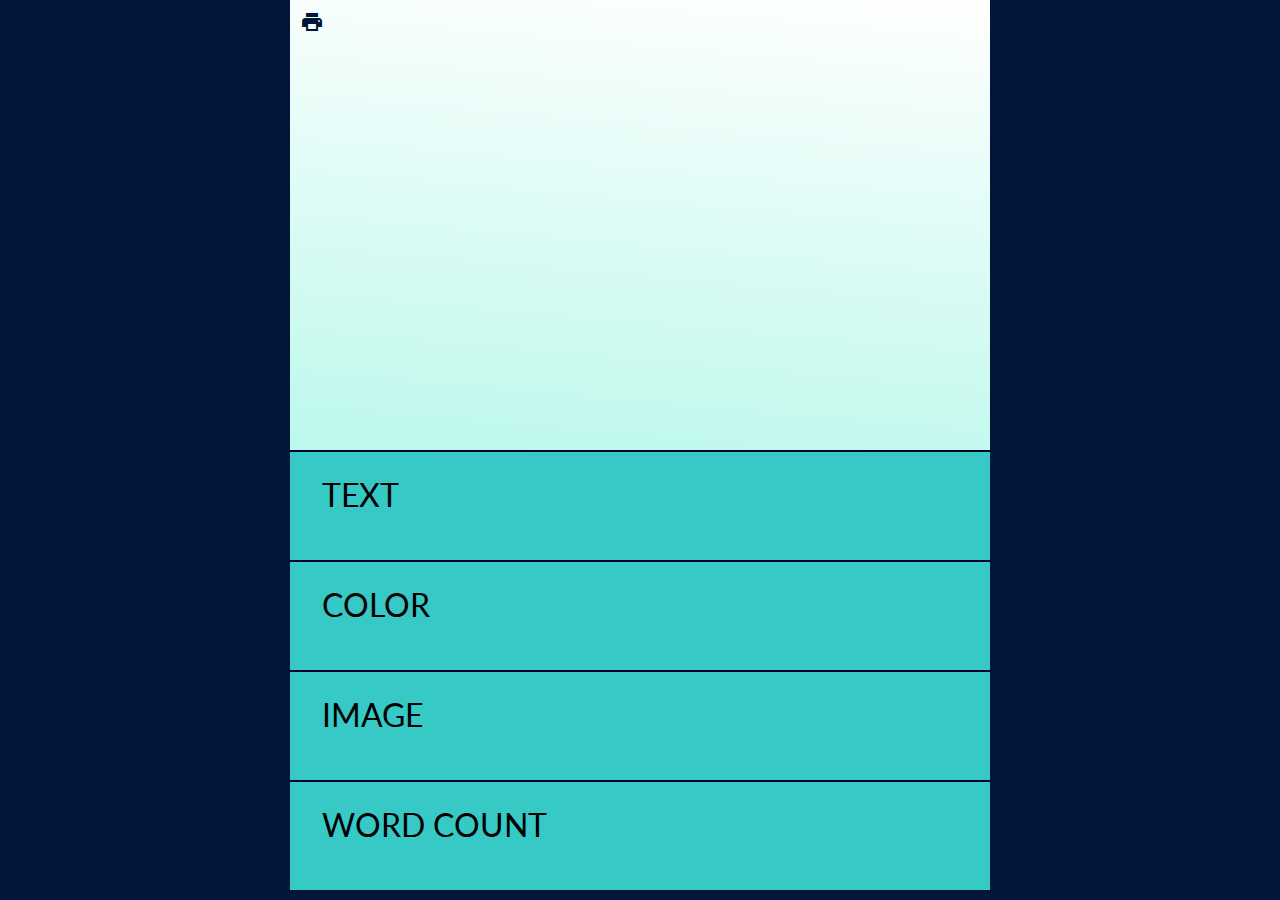
==== commit e846e1a3: "Merge pull request #7 from heatherzachernuk/gh-pages-2" ====
--- a/index.html
+++ b/index.html
@@ -1,263 +1,272 @@
-<!DOCTYPE html>
-<html>
-<head>
-	<title></title>
-	<meta charset="utf-8"/>
-	<meta name="viewport" content="width=device-width, initial-scale=1, maximum-scale=1, user-scalable=no"/>
-	<link rel="stylesheet" type="text/css" media="screen" href="style.css"/>
-	<link rel="stylesheet"  type="text/css" media="screen" href="landscape.css"/>
-	<link rel="stylesheet"  type="text/css" media="screen" href="portrait.css"/>
-	<!-- <link rel="stylesheet" href="print.css"/> -->
-	<!-- <link href="boxprint.css" media="print" rel="stylesheet" /> -->
-	<link href="https://fonts.googleapis.com/css?family=Dosis|Abril+Fatface|Play|Alegreya|Neuton|Anton|Barrio|Chango|Irish+Grover|Londrina+Solid|Gaegu|Delius|PT+Mono|Ceviche+One|Chicle|Lato" rel="stylesheet"/>
-	<link rel="stylesheet" href="https://use.fontawesome.com/releases/v5.0.9/css/all.css" integrity="sha384-5SOiIsAziJl6AWe0HWRKTXlfcSHKmYV4RBF18PPJ173Kzn7jzMyFuTtk8JA7QQG1" crossorigin="anonymous"/>
-	<link href="https://fonts.googleapis.com/icon?family=Material+Icons"
-	rel="stylesheet"/>
-</head>
-<body>
-	<div id="container">
-		<div class="border">
-		</div>
-		<div id="upper">
-			<div id="print-icon">
-				<i class="material-icons">
-					print
-				</i>	
-			</div>
-			<canvas id="spine">
-			</canvas>
-			<canvas id="front">
-			</canvas>
-			<canvas id="edge">
-			</canvas>
-			<canvas id="back">
-			</canvas>            
-			<canvas id="topp">
-			</canvas>
-			<canvas id="bottom">
-			</canvas>         
-		</div>	
-
-		<div id="lower">
-
-			<div id="main-menu" class="menu">
-				<div class="menu-item">
-					<div class="menu-text" data-opens="text-menu" id="text-button">
-						TEXT
-					</div>
-				</div>
-				<div class="menu-item">
-					<div class="menu-text" data-opens="color-menu" id="color-button">
-						COLOR
-					</div>
-				</div>
-				<div class="menu-item">
-					<div class="menu-text" data-opens="image-menu" id="image-button">
-						IMAGE
-					</div>
-				</div>
-				<div class="menu-item">
-					<div class="menu-text" data-opens="wordcount-menu" id="wordcount-button">
-						WORD COUNT
-					</div>
-				</div>
-			</div>
-
-			<div class="menu sub-menu" id="image-menu">
-				<div class="title">
-					IMAGE
-					<span class="close-submenu" data-opens="main-menu">
-						X
-					</span>
-				</div>
-				<div class="vertical-hold">
-					<div class="horizontal-hold">
-						<div class="left-col">
-							<div class="subtitle no-row-subtitle">CHOOSE<br/>IMAGE:</div>
-						</div>
-						<div class="right-col" id="image-right">
-
-							<label id="cover-file" class="custom-file-upload">
-								<input type="file" name="pic" accept="image/*"/>
-							CHOOSE FILE
-							</label>
-							<div id="filename">
-								<div id="current-filename">
-									current_file.jpg
-								</div>
-								<div id="remove-image">
-									X
-								</div>	
-							</div>
-						</div>
-					</div>
-				</div>
-			</div>
-
-			<div class="menu sub-menu" id="color-menu">
-				<div class="title">
-					COLOR
-					<span class="close-submenu" data-opens="main-menu">
-						X
-					</span>
-				</div>
-				<div class="vertical-hold">
-					<div class="horizontal-hold">
-						<div class="left-col" id="color-left">
-							<div class="row">
-								<div class="subtitle">
-									SET COLOR
-								</div>
-							</div>
-							<div class="row">
-								<div class="subtitle">
-									COLOR SOURCE
-								</div>
-							</div>
-							<div class="row">
-								<div class="subtitle">
-									STRIPES
-								</div>
-							</div>
-						</div>
-						<div class="right-col">
-							<div class="row">
-								<div class="selector-box" id="set-color-box">
-									<div class="selector-button selector-on" id="background"><span>BACKGROUND</span></div>
-									<div class="selector-button selector-off" id="detail"><span>DETAIL</span></div>
-								</div> 
-							</div>
-							<div class="row">
-								<div class="selector-box" id="color-source-box">
-									<div class="selector-button selector-on" id="palette-button"><span>PALETTE</span></div>
-									<div class="selector-button selector-off" id="cover-color-button"><span>COVER</span></div>
-									<div id="cover-alert-scrim"> 
-										<div id="scrim-text"> UPLOAD A COVER <br/> IN THE <br/> IMAGE MENU
-										</div>
-									</div>
-									<div id="palette-picker">
-										<canvas class="palette" id="brightness" width="200" height="200">
-										</canvas>
-										<canvas class="palette" id="hue" width="50" height="200">
-										</canvas>
-									</div>
-									<canvas id="image-picker" width="200" height="500">
-										<img id="image" src="" alt="this-shiz"/>
-									</canvas>
-								</div> 
-							</div>
-							<div class="row">
-								<div class="selector-box" id="stripes-box">
-									<div class="selector-button selector-on" id="stripes-on"><span>ON</span></div>
-									<div class="selector-button selector-off" id="stripes-off"><span>OFF</span></div>
-								</div> 
-							</div>
-						</div>
-					</div>
-				</div>
-			</div>
-
-			<div class="menu sub-menu" id="text-menu">
-				<div class="title">
-					TEXT
-					<span class="close-submenu" data-opens="main-menu">
-						X
-					</span>
-				</div>
-				<div class="vertical-hold">
-					<div class="horizontal-hold">
-						<div class="left-col">
-							<div class="row">
-								<div class="subtitle">TITLE</div>
-							</div>
-							<div class="row">
-								<div class="subtitle">AUTHOR</div> 
-							</div>
-							<div class="row">		        		
-								<div class="subtitle">FONT</div> 
-							</div>
-						</div>
-						<div class="right-col">	
-							<div class="row">						
-								<input type="text" id="title-input"/>
-							</div>
-							<div class="row">		        		
-								<input type="text" id="author-input"/>
-								<input id="add-text" type="submit" value="ADD TEXT"/> 
-							</div>
-							<div class="row">		        		
-								<div id="font-selector">
-									<div id="font-button">CHOOSE FONT
-									</div>
-									<div id="font-list">
-										<div class="font" id="Alegreya" style="font-family: Alegreya">Book Title and Author
-										</div>
-										<div class="font" id="Neuton" style="font-family: Neuton">Book Title and Author
-										</div>          
-										<div class="font" id="Abril Fatface" style="font-family: 'Abril Fatface'">Book Title and Author
-										</div>
-										<div class="font" id="Dosis" style="font-family: Dosis">Book Title and Author
-										</div>
-										<div class="font" id="Play" style="font-family: Play">Book Title and Author
-										</div>
-										<div class="font" id="Anton" style="font-family: Anton">Book Title and Author
-										</div>
-										<div class="font" id="Chango" style="font-family: Chango">Book Title and Author
-										</div>
-										<div class="font" id="Londrina Solid" style="font-family: 'Londrina Solid'">Book Title and Author
-										</div>
-										<div class="font" id="PT Mono" style="font-family: 'PT Mono'">Book Title and Author
-										</div>
-										<div class="font" id="Chicle" style="font-family: Chicle">Book Title and Author
-										</div>
-										<div class="font" id="Ceviche One" style="font-family: 'Ceviche One'">Book Title and Author
-										</div>
-										<div class="font" id="Delius" style="font-family: 'Delius'">Book Title and Author
-										</div>
-										<div class="font" id="Gaegu" style="font-family: 'Gaegu'">Book Title and Author
-										</div>
-										<div class="font" id="Irish Grover" style="font-family: 'Irish Grover'">Book Title and Author
-										</div>
-										<div class="font" id="Barrio" style="font-family: Barrio">Book Title and Author
-										</div>
-									</div>
-								</div>
-							</div>
-						</div>
-					</div>
-				</div>
-			</div>
-
-			<div class="menu sub-menu" id="wordcount-menu">
-				<div class="title">
-					WORD COUNT
-					<span class="close-submenu" data-opens="main-menu">
-						X
-					</span>
-				</div>
-				<div class="vertical-hold">
-					<div class="horizontal-hold">
-						<div class="left-col">
-							<div class="subtitle no-row-subtitle">WORD<br/>COUNT:</div>
-						</div>
-						<div class="right-col">
-							<input id="count-input" type = "number" step="20000" min="20000" max="600000"/>
-							<input id="get-count" type="submit" value="GO"/>
-						</div>
-					</div>
-				</div>
-			</div>
-		</div>
-	</div>
-</body>
-<script src="https://cdnjs.cloudflare.com/ajax/libs/three.js/89/three.min.js"></script>
-<script src="Config.js"></script>
-<script src="ThreeD.js"></script>
-<script src="TextMenu.js"></script>
-<script src="ColorMenu.js"></script>
-<script src="ImageMenu.js"></script>
-<script src="WordcountMenu.js"></script>
-<script src="TextureRenderer.js"></script>
-<script src="view.js"></script>
-<script src="controller.js"></script>
+<!DOCTYPE html>
+<html>
+<head>
+	<title></title>
+	<meta charset="utf-8"/>
+	<meta name="viewport" content="width=device-width, initial-scale=1, maximum-scale=1, user-scalable=no"/>
+	<link rel="stylesheet" type="text/css" media="screen" href="style.css"/>
+	<link rel="stylesheet"  type="text/css" media="screen" href="landscape.css"/>
+	<link rel="stylesheet"  type="text/css" media="screen" href="portrait.css"/>
+	<link rel="stylesheet" href="print.css"/>
+	<link href="https://fonts.googleapis.com/css?family=Dosis|Abril+Fatface|Play|Alegreya|Neuton|Anton|Barrio|Chango|Irish+Grover|Londrina+Solid|Gaegu|Delius|PT+Mono|Ceviche+One|Chicle|Lato" rel="stylesheet"/>
+	<link rel="stylesheet" href="https://use.fontawesome.com/releases/v5.0.9/css/all.css" integrity="sha384-5SOiIsAziJl6AWe0HWRKTXlfcSHKmYV4RBF18PPJ173Kzn7jzMyFuTtk8JA7QQG1" crossorigin="anonymous"/>
+	<link href="https://fonts.googleapis.com/icon?family=Material+Icons"
+	rel="stylesheet"/>
+</head>
+<body>
+	<div id="container">
+		<div class="border">
+		</div>
+		<div id="upper">
+			<div id="print-icon">
+				<i class="material-icons">
+					print
+				</i>	
+			</div>
+			<canvas class="net tab" id="spine-left-tab">
+			</canvas>
+			<canvas class="net" id="spine">
+			</canvas>
+			<canvas class="net" id="front">
+			</canvas>
+			<canvas class="net" id="edge">
+			</canvas>
+			<canvas class="net" id="back">
+			</canvas>       
+			<canvas class="net tab" id="top-insert-tab">
+			</canvas>     
+			<canvas class="net" id="topp">
+			</canvas>
+			<canvas class="net tab" id="bottom-left-tab">
+			</canvas>
+			<canvas class="net" id="bottom">
+			</canvas>         
+			<canvas class="net tab" id="bottom-right-tab">
+			</canvas>
+			<canvas class="net tab" id="bottom-base-tab">
+			</canvas>
+		</div>	
+
+		<div id="lower">
+
+			<div id="main-menu" class="menu">
+				<div class="menu-item">
+					<div class="menu-text" data-opens="text-menu" id="text-button">
+						TEXT
+					</div>
+				</div>
+				<div class="menu-item">
+					<div class="menu-text" data-opens="color-menu" id="color-button">
+						COLOR
+					</div>
+				</div>
+				<div class="menu-item">
+					<div class="menu-text" data-opens="image-menu" id="image-button">
+						IMAGE
+					</div>
+				</div>
+				<div class="menu-item">
+					<div class="menu-text" data-opens="wordcount-menu" id="wordcount-button">
+						WORD COUNT
+					</div>
+				</div>
+			</div>
+
+			<div class="menu sub-menu" id="image-menu">
+				<div class="title">
+					IMAGE
+					<span class="close-submenu" data-opens="main-menu">
+						X
+					</span>
+				</div>
+				<div class="vertical-hold">
+					<div class="horizontal-hold">
+						<div class="left-col">
+							<div class="subtitle no-row-subtitle">CHOOSE<br/>IMAGE:</div>
+						</div>
+						<div class="right-col" id="image-right">
+
+							<label id="cover-file" class="custom-file-upload">
+								<input type="file" name="pic" accept="image/*"/>
+							CHOOSE FILE
+							</label>
+							<div id="filename">
+								<div id="current-filename">
+									current_file.jpg
+								</div>
+								<div id="remove-image">
+									X
+								</div>	
+							</div>
+						</div>
+					</div>
+				</div>
+			</div>
+
+			<div class="menu sub-menu" id="color-menu">
+				<div class="title">
+					COLOR
+					<span class="close-submenu" data-opens="main-menu">
+						X
+					</span>
+				</div>
+				<div class="vertical-hold">
+					<div class="horizontal-hold">
+						<div class="left-col" id="color-left">
+							<div class="row">
+								<div class="subtitle">
+									SET COLOR
+								</div>
+							</div>
+							<div class="row">
+								<div class="subtitle">
+									COLOR SOURCE
+								</div>
+							</div>
+							<div class="row">
+								<div class="subtitle">
+									STRIPES
+								</div>
+							</div>
+						</div>
+						<div class="right-col">
+							<div class="row">
+								<div class="selector-box" id="set-color-box">
+									<div class="selector-button selector-on" id="background"><span>BACKGROUND</span></div>
+									<div class="selector-button selector-off" id="detail"><span>DETAIL</span></div>
+								</div> 
+							</div>
+							<div class="row">
+								<div class="selector-box" id="color-source-box">
+									<div class="selector-button selector-on" id="palette-button"><span>PALETTE</span></div>
+									<div class="selector-button selector-off" id="cover-color-button"><span>COVER</span></div>
+									<div id="cover-alert-scrim"> 
+										<div id="scrim-text"> UPLOAD A COVER <br/> IN THE <br/> IMAGE MENU
+										</div>
+									</div>
+									<div id="palette-picker">
+										<canvas class="palette" id="brightness" width="200" height="200">
+										</canvas>
+										<canvas class="palette" id="hue" width="50" height="200">
+										</canvas>
+									</div>
+									<canvas id="image-picker" width="200" height="500">
+										<img id="image" src="" alt="this-shiz"/>
+									</canvas>
+								</div> 
+							</div>
+							<div class="row">
+								<div class="selector-box" id="stripes-box">
+									<div class="selector-button selector-on" id="stripes-on"><span>ON</span></div>
+									<div class="selector-button selector-off" id="stripes-off"><span>OFF</span></div>
+								</div> 
+							</div>
+						</div>
+					</div>
+				</div>
+			</div>
+
+			<div class="menu sub-menu" id="text-menu">
+				<div class="title">
+					TEXT
+					<span class="close-submenu" data-opens="main-menu">
+						X
+					</span>
+				</div>
+				<div class="vertical-hold">
+					<div class="horizontal-hold">
+						<div class="left-col">
+							<div class="row">
+								<div class="subtitle">TITLE</div>
+							</div>
+							<div class="row">
+								<div class="subtitle">AUTHOR</div> 
+							</div>
+							<div class="row">		        		
+								<div class="subtitle">FONT</div> 
+							</div>
+						</div>
+						<div class="right-col">	
+							<div class="row">						
+								<input type="text" id="title-input"/>
+							</div>
+							<div class="row">		        		
+								<input type="text" id="author-input"/>
+								<input id="add-text" type="submit" value="ADD TEXT"/> 
+							</div>
+							<div class="row">		        		
+								<div id="font-selector">
+									<div id="font-button">CHOOSE FONT
+									</div>
+									<div id="font-list">
+										<div class="font" id="Alegreya" style="font-family: Alegreya">Book Title and Author
+										</div>
+										<div class="font" id="Neuton" style="font-family: Neuton">Book Title and Author
+										</div>          
+										<div class="font" id="Abril Fatface" style="font-family: 'Abril Fatface'">Book Title and Author
+										</div>
+										<div class="font" id="Dosis" style="font-family: Dosis">Book Title and Author
+										</div>
+										<div class="font" id="Play" style="font-family: Play">Book Title and Author
+										</div>
+										<div class="font" id="Anton" style="font-family: Anton">Book Title and Author
+										</div>
+										<div class="font" id="Chango" style="font-family: Chango">Book Title and Author
+										</div>
+										<div class="font" id="Londrina Solid" style="font-family: 'Londrina Solid'">Book Title and Author
+										</div>
+										<div class="font" id="PT Mono" style="font-family: 'PT Mono'">Book Title and Author
+										</div>
+										<div class="font" id="Chicle" style="font-family: Chicle">Book Title and Author
+										</div>
+										<div class="font" id="Ceviche One" style="font-family: 'Ceviche One'">Book Title and Author
+										</div>
+										<div class="font" id="Delius" style="font-family: 'Delius'">Book Title and Author
+										</div>
+										<div class="font" id="Gaegu" style="font-family: 'Gaegu'">Book Title and Author
+										</div>
+										<div class="font" id="Irish Grover" style="font-family: 'Irish Grover'">Book Title and Author
+										</div>
+										<div class="font" id="Barrio" style="font-family: Barrio">Book Title and Author
+										</div>
+									</div>
+								</div>
+							</div>
+						</div>
+					</div>
+				</div>
+			</div>
+
+			<div class="menu sub-menu" id="wordcount-menu">
+				<div class="title">
+					WORD COUNT
+					<span class="close-submenu" data-opens="main-menu">
+						X
+					</span>
+				</div>
+				<div class="vertical-hold">
+					<div class="horizontal-hold">
+						<div class="left-col">
+							<div class="subtitle no-row-subtitle">WORD<br/>COUNT:</div>
+						</div>
+						<div class="right-col">
+							<input id="count-input" type = "number" step="20000" min="20000" max="600000"/>
+							<input id="get-count" type="submit" value="GO"/>
+						</div>
+					</div>
+				</div>
+			</div>
+		</div>
+	</div>
+</body>
+<script src="https://cdnjs.cloudflare.com/ajax/libs/three.js/89/three.min.js"></script>
+<script src="Config.js"></script>
+<script src="ThreeD.js"></script>
+<script src="TextMenu.js"></script>
+<script src="ColorMenu.js"></script>
+<script src="ImageMenu.js"></script>
+<script src="WordcountMenu.js"></script>
+<script src="TextureRenderer.js"></script>
+<script src="PrintPosition.js"></script>
+<script src="view.js"></script>
 </html>   --- a/style.css
+++ b/style.css
@@ -1,526 +1,538 @@
-/* GENERAL MOBILE*/
-@media only screen 
-   	and (max-device-width: 768px){
-   	body {
-		width: 100%;
-   		height: 100%;
-   	}
-   	#container {
-   		width: 100%;
-   		height: 100%;
-   		position: fixed;
-   }
-   input[type=number] {
-   	margin-left: -2em;
-   }
-
-   	#current-filename {
-		font-size: 0.4em;
-		text-overflow: ellipsis;
-	}
-
-   	#font-button {
-   		margin-left: -3em;
-   	}
-   	#cover-alert-scrim {
-   		width: 90%;
-   		left: 5%;
-   	}
-   	#font-list{
-   		width: 12em;
-		margin-left: -9em;
-   	}
-   	.custom-file-upload {
-   		width: 7em;
-   	}
-
-	#palette-picker {
-		margin-left: -3em;
-	}
-}
-
-/* TINY MOBILE RULES */
-@media only screen 
-   and (max-device-width: 320px){
-   	.subtitle {
-   		font-size: 1em;
-   	}
-   	.no-row-subtitle {
-   		font-size: 0.7em;
-   	}
-   	.row{
-		width: 150%;
-		font-size: 0.6em;
-	}
-
-	.menu-text{
-		line-height: 0.6em;
-	}
-	#palette-picker {
-		margin-left: -7em;
-		margin-top: -2em;
-	}
-}
-
-/* BIGGER MOBILE RULES */
-@media only screen 
-   	and (min-device-width: 375px)
-   	and (max-device-width: 768px){
-   	.row{
-		width: 150%;
-		font-size: 0.9em;
-	}
-	.no-row-subtitle {
-   		font-size: 0.8em;
-   	}
-	#current-filename {
-	font-size: 0.65em;
-	}
-
-   	.menu-text{
-		line-height: 1em;
-	}
-	#palette-picker {
-		margin-left: -4em;
-	}
-}
-
-/* NON-MOBILE RULES */
-@media only screen 
-   and (min-device-width: 768px){
-   	#container{
-   		width: 700px;
-   		margin: 0 auto;
-   		height: 100vh;
-   	}
-   .row{
-		width: 130%;
-	}
-	.menu-item {
-		height: 12vh;
-	}
-   input[type=number] {
-   		margin-left: 1em;
-   		margin-bottom: 1em;
-   }
-   input[type=text] {
-   		width: 12em;
-   		margin-left: -2em;
-   		margin-bottom: 0.5em;
-   }
-   #count-input {
-   		margin-left: -5em;
-   	}
-	#font-list{
-   		width: 12em;
-		margin-left: 10em;
-   	}
-   	.custom-file-upload {
-   		width: 12em;
-   		margin-left: -3em;
-   	}
-   	#current-filename {
-		font-size: 0.65em;
-	}
-	.menu-text{
-		line-height: 1.3em;
-	}
-   	.selector-box {
-	margin-left: 1.5em;
-	}
-	#cover-alert-scrim {
-   		width: 25%;
-   		left: 38%;
-   		z-index: 1;
-   	}
-}
-
-/*GENERAL RULES*/
-@import url(//fonts.googleapis.com/css?family=Dosis|Abril+Fatface|Play|Alegreya|Neuton|Anton|Barrio|Chango|Irish+Grover|Londrina+Solid|Sue+Ellen+Francisco|PT+Mono|Ceviche+One|Chicle|Lato);
-
-html {
-	height: 100%;
-	width: 100%;
-}
-
-body {
-  margin: 0;
-  padding: 0;
-  background-color: #011638;
-  font-family: "Lato";
-  /*color: rgb(66,14,7);*/
-  color: "black";
-  user-select: none;
-  overflow: hidden;
-}
-
-.border {
-	/*height: 0.5vh;*/
-	background: #011638;
-}
-
-#container{
-	overflow: hidden;
-}
-
-#upper {
-	display: inline-block;
-	width: 100%;
-	height: 50%;
-	display: flex;
-	align-items: center;
-	background: linear-gradient(-175deg, #ffffff, #BCF8EC)
-}
-
-#print-icon{
-	position: absolute;
-	top: 10px;
-	margin-left: 10px;
-	color: #011638;
-}
-
-#lower {
-	font-size: 2em;
-}
-
-#main-menu {
-}
-
-.menu-item {
-	border-top: 2px solid rgb(7,3,44);
-	background-color: #36C9C6;
-}
-
-.menu-text {
-	height: 1.5em;
-	margin-top: 0.7em;
-	margin-left: 1em;
-	cursor: pointer;
-}
-
-.sub-menu {
-	display: flex;
-	flex-direction: column;
-	align-items: center;
-	border-top: 2px solid rgb(7,3,44);
-	height: 100%;
-	background-color: #36C9C6;
-}
-
-.title {
-	position: relative;
-	width: 100%;
-	line-height: 2em;
-	text-align: center;
-}
-
-.close-submenu {
-	display: inline;
-	position: absolute;
-	top: -0.9em;
-	right: 0.5em;
-	font-size: 0.5em;
-	cursor: pointer;
-}
-
-
-.vertical-hold{
- 	display: flex;
-    flex-direction: column;
-    height: 90%;
-}
-
-.horizontal-hold{
- 	display: flex;
- 	flex-direction: row;
-    align-items: center;
-    width: 100%;
-    height: 80%;
-}
-
-.left-col {
-	display: inline-block;
-}
-
-.right-col {
-	display: inline-block;
-	margin: 0 auto;
-}
-
-.row{
-	padding-bottom: 0.5em;
-}
-
-.subtitle {
-	display: inline-block;
-	vertical-align: 0.6em;
-}
-
-#text-menu {
-	display: none;
-}
-
-input[type=text], input[type=number] {
-	height: 2em;
-	font-size: 0.65em;
-	line-height: 2em;
-	border: none;
-	border-radius: 0;
-	outline: none;
-	display: inline-block;
-	background-color: #BCF8EC;
-}
-
-input[type=text]{
-	padding-left: 0.5em;
-}
-
- input[type=number] {
- 	width: 6em;
- 	padding-left: 1em;
-}
-
- input[type=submit] {
- 	height: 3em;
-	font-size: 0.5em;
-	font-family: "Lato";
-	color: rgb(7,3,44);
-	width: 4em;
-	border: none;
-	border-radius: 0;
-	white-space: normal;
-	background-color: #56A3A6;
-	position: absolute;
- 	margin-left: 0.5em;
-}
-
-input[type=submit]:focus{
-	outline: none;
-}
-
-#add-text {
-	margin-top: -2em;
-}
-
-.font{
-  overflow: hidden;
-}
-
-#font-button{
-  background-color: #56A3A6;
-  height: 2em;
-  width: 10em;
-  font-size: 0.65em;
-  text-align: center;
-  line-height: 2em;
-  cursor: pointer;
-  display: inline-block;
-  position: relative;
-}
-
-#font-selector:hover #font-list {
-  display: block;
-  bottom: 1em;
-}
-
-#font-list {
-  display: none;
-  font-size: 0.6em;
-  position: absolute;
-  background-color: #BCF8EC;
-  opacity: 0.9;
-  box-shadow: 0 8px 16px 0 rgba(0,0,0,0.2);
-  z-index: 1;
-  padding: 0.5em;
-}
-
-#font-list div:hover {
-  background-color: #56A3A6;
-}
-
-#image-menu {
-	display: none;
-}
-
-input[type="file"] {
-    display: none;
-}
-
-#cover-file {
-}
-
-.custom-file-upload {
-    border: none;
-    display: inline-block;
-    cursor: pointer;
-    background-color: #56A3A6;
-    height: 2em;
-  	font-size: 0.65em;
-	text-align: center;
- 	line-height: 2em;
-}
-
-#filename {
-}
-
-#remove-image {
-	font-size: 0.4em;
-	font-weight: bold;
-	display: none;
-	padding: 0.5em 0.7em 0.5em 0.7em;
-	background-color: #56A3A6;
-	margin-left: 0.5em;
-}
-
-#current-filename {
-	display: inline;
-	word-wrap: break-word;
-}
-
-#color-menu {
-	display: none;
-}
-
-.color{
-	height: 2em;
-	width: 2em;
-	background-color: white;
-	text-align: center;
-	line-height: 0.35em;
-}
-#background-color{
-	display: inline-block;
-}
-
-#detail-color{
-	display: inline-block;
-}
-
-.selector-box {
-	display: inline-block;
-	height: 1.8em;
-	width: 5.5em;
-	background-color: #56A3A6;
-	position: relative;
-}
-
-.selector-button {
-	display: inline-block;
-	height: 1.8em;
-	text-align: center;
-}
-
-.selector-button > span {
-	font-size: 0.34em;
-	font-weight: bold;
-	pointer-events: none;
-}
-
-.selector-on{
-	width: 2.75em;
-	background-color: #BCF8EC;
-}
-
-.selector-off{
-	width: 2.5em;
-}
-
-#selector{
-	height: 4em;
-	width: 2em;
-	margin: 0 auto;
-	margin-top: -2em;
-}
-
-.selector-label {
-	font-size: 0.35em;
-}
-
-#palette-color {
-	display: block;
-}
-
-#palette-picker{
-  display: none;
-  position: fixed;
-  z-index: 2;
-}
-
-#image-picker{
-  display: none;
-  position: fixed;
-  z-index: 2;
-}
-
-#cover-color {
-	display: block;
-	background-color: lightgray;
-}
-
-#cover-alert-scrim {
-	display: none;
-	position: fixed;
-	height: 6em;
-	background-color: rgba(1, 22, 56, 0.8);
-	top: 40%;
-	color: #BCF8EC;
-	border-radius: 0.5em;
-	z-index: 1;
-}
-
-#scrim-text {
-	margin: 1em;
-	text-align: center;
-	line-height: 1.4em;
-}
-
-.fa-eye-dropper{
-	font-size: 1.5em;
-	padding: 0.4em 0.4em 0 0.4em;
-}
-
-#wordcount-menu {
-	display: none;
-}
-
-#example-box {
-	height: 20em;
-	width: 20em;
-	margin: 0 auto;
-	margin-top: -1.5em;
-}
-
-#example-title {
-	margin-top: 2em;
-}
-
-#example-author {
-	margin-top: 2em;
-}
-
-#front {
-	display: none;
-}
-
-#image {
-}
-
-#spine {
-	display: none;
-}
-
-#topp {
-	display: none;
-}
-
-#edge {
-	display: none;
-}
-
-#bottom {
-	display: none;
-}
-
-#back {
-	display: none;
+/* GENERAL MOBILE*/
+@media only screen 
+   	and (max-device-width: 768px){
+   	body {
+		width: 100%;
+   		height: 100%;
+   	}
+   	#container {
+   		width: 100%;
+   		height: 100%;
+   		position: fixed;
+   }
+   input[type=number] {
+   	margin-left: -2em;
+   }
+
+   	#current-filename {
+		font-size: 0.4em;
+		text-overflow: ellipsis;
+	}
+
+   	#font-button {
+   		margin-left: -3em;
+   	}
+   	#cover-alert-scrim {
+   		width: 90%;
+   		left: 5%;
+   	}
+   	#font-list{
+   		width: 12em;
+		margin-left: -9em;
+   	}
+   	.custom-file-upload {
+   		width: 7em;
+   	}
+
+	#palette-picker {
+		margin-left: -3em;
+	}
+}
+
+/* TINY MOBILE RULES */
+@media only screen 
+   and (max-device-width: 320px){
+   	.subtitle {
+   		font-size: 1em;
+   	}
+   	.no-row-subtitle {
+   		font-size: 0.7em;
+   	}
+   	.row{
+		width: 150%;
+		font-size: 0.6em;
+	}
+
+	.menu-text{
+		line-height: 0.6em;
+	}
+	#palette-picker {
+		margin-left: -7em;
+		margin-top: -2em;
+	}
+}
+
+/* BIGGER MOBILE RULES */
+@media only screen 
+   	and (min-device-width: 375px)
+   	and (max-device-width: 768px){
+   	.row{
+		width: 150%;
+		font-size: 0.9em;
+	}
+	.no-row-subtitle {
+   		font-size: 0.8em;
+   	}
+	#current-filename {
+	font-size: 0.65em;
+	}
+
+   	.menu-text{
+		line-height: 1em;
+	}
+	#palette-picker {
+		margin-left: -4em;
+	}
+}
+
+/* NON-MOBILE RULES */
+@media only screen 
+   and (min-device-width: 768px){
+   	#container{
+   		width: 700px;
+   		margin: 0 auto;
+   		height: 100vh;
+   	}
+   .row{
+		width: 130%;
+	}
+	.menu-item {
+		height: 12vh;
+	}
+   input[type=number] {
+   		margin-left: 1em;
+   		margin-bottom: 1em;
+   }
+   input[type=text] {
+   		width: 12em;
+   		margin-left: -2em;
+   		margin-bottom: 0.5em;
+   }
+   #count-input {
+   		margin-left: -5em;
+   	}
+	#font-list{
+   		width: 12em;
+		margin-left: 10em;
+   	}
+   	.custom-file-upload {
+   		width: 12em;
+   		margin-left: -3em;
+   	}
+   	#current-filename {
+		font-size: 0.65em;
+	}
+	.menu-text{
+		line-height: 1.3em;
+	}
+   	.selector-box {
+	margin-left: 1.5em;
+	}
+	#scrim-overlay{
+		position: fixed;
+		display: none;
+		top: 0;
+		left: 0;
+		width: 100%;
+		height: 100%;
+		z-index: -1;
+	}
+	#cover-alert-scrim {
+   		left: 38%;
+   		z-index: 1;
+   	}
+}
+
+/*GENERAL RULES*/
+@import url(//fonts.googleapis.com/css?family=Dosis|Abril+Fatface|Play|Alegreya|Neuton|Anton|Barrio|Chango|Irish+Grover|Londrina+Solid|Sue+Ellen+Francisco|PT+Mono|Ceviche+One|Chicle|Lato);
+
+html {
+	height: 100%;
+	width: 100%;
+}
+
+body {
+  margin: 0;
+  padding: 0;
+  background-color: #011638;
+  font-family: "Lato";
+  /*color: rgb(66,14,7);*/
+  color: "black";
+  user-select: none;
+  overflow: hidden;
+}
+
+.border {
+	/*height: 0.5vh;*/
+	background: #011638;
+}
+
+#container{
+	overflow: hidden;
+}
+
+#upper {
+	display: inline-block;
+	width: 100%;
+	height: 50%;
+	display: flex;
+	align-items: center;
+	background: linear-gradient(-175deg, #ffffff, #BCF8EC)
+}
+
+#print-icon{
+	position: absolute;
+	top: 10px;
+	margin-left: 10px;
+	color: #011638;
+}
+
+#lower {
+	font-size: 2em;
+}
+
+#main-menu {
+}
+
+.menu-item {
+	border-top: 2px solid rgb(7,3,44);
+	background-color: #36C9C6;
+}
+
+.menu-text {
+	height: 1.5em;
+	margin-top: 0.7em;
+	margin-left: 1em;
+	cursor: pointer;
+}
+
+.sub-menu {
+	display: flex;
+	flex-direction: column;
+	align-items: center;
+	border-top: 2px solid rgb(7,3,44);
+	height: 100%;
+	background-color: #36C9C6;
+}
+
+.title {
+	position: relative;
+	width: 100%;
+	line-height: 2em;
+	text-align: center;
+}
+
+.close-submenu {
+	display: inline;
+	position: absolute;
+	top: -0.9em;
+	right: 0.5em;
+	font-size: 0.5em;
+	cursor: pointer;
+}
+
+
+.vertical-hold{
+ 	display: flex;
+    flex-direction: column;
+    height: 90%;
+}
+
+.horizontal-hold{
+ 	display: flex;
+ 	flex-direction: row;
+    align-items: center;
+    width: 100%;
+    height: 80%;
+}
+
+.left-col {
+	display: inline-block;
+}
+
+.right-col {
+	display: inline-block;
+	margin: 0 auto;
+}
+
+.row{
+	padding-bottom: 0.5em;
+}
+
+.subtitle {
+	display: inline-block;
+	vertical-align: 0.6em;
+}
+
+#text-menu {
+	display: none;
+}
+
+input[type=text], input[type=number] {
+	height: 2em;
+	font-size: 0.65em;
+	line-height: 2em;
+	border: none;
+	border-radius: 0;
+	outline: none;
+	display: inline-block;
+	background-color: #BCF8EC;
+}
+
+input[type=text]{
+	padding-left: 0.5em;
+}
+
+ input[type=number] {
+ 	width: 6em;
+ 	padding-left: 1em;
+}
+
+ input[type=submit] {
+ 	height: 3em;
+	font-size: 0.5em;
+	font-family: "Lato";
+	color: rgb(7,3,44);
+	width: 4em;
+	border: none;
+	border-radius: 0;
+	white-space: normal;
+	background-color: #56A3A6;
+	position: absolute;
+ 	margin-left: 0.5em;
+}
+
+input[type=submit]:focus{
+	outline: none;
+}
+
+#add-text {
+	margin-top: -2em;
+}
+
+.font{
+  overflow: hidden;
+}
+
+#font-button{
+  background-color: #56A3A6;
+  height: 2em;
+  width: 10em;
+  font-size: 0.65em;
+  text-align: center;
+  line-height: 2em;
+  cursor: pointer;
+  display: inline-block;
+  position: relative;
+}
+
+#font-selector:hover #font-list {
+  display: block;
+  bottom: 1em;
+}
+
+#font-list {
+  display: none;
+  font-size: 0.6em;
+  position: absolute;
+  background-color: #BCF8EC;
+  opacity: 0.9;
+  box-shadow: 0 8px 16px 0 rgba(0,0,0,0.2);
+  z-index: 1;
+  padding: 0.5em;
+}
+
+#font-list div:hover {
+  background-color: #56A3A6;
+}
+
+#image-menu {
+	display: none;
+}
+
+input[type="file"] {
+    display: none;
+}
+
+#cover-file {
+}
+
+.custom-file-upload {
+    border: none;
+    display: inline-block;
+    cursor: pointer;
+    background-color: #56A3A6;
+    height: 2em;
+  	font-size: 0.65em;
+	text-align: center;
+ 	line-height: 2em;
+}
+
+#filename {
+}
+
+#remove-image {
+	font-size: 0.4em;
+	font-weight: bold;
+	display: none;
+	padding: 0.5em 0.7em 0.5em 0.7em;
+	background-color: #56A3A6;
+	margin-left: 0.5em;
+}
+
+#current-filename {
+	display: inline;
+	word-wrap: break-word;
+}
+
+#color-menu {
+	display: none;
+}
+
+.color{
+	height: 2em;
+	width: 2em;
+	background-color: white;
+	text-align: center;
+	line-height: 0.35em;
+}
+#background-color{
+	display: inline-block;
+}
+
+#detail-color{
+	display: inline-block;
+}
+
+.selector-box {
+	display: inline-block;
+	height: 1.8em;
+	width: 5.5em;
+	background-color: #56A3A6;
+	position: relative;
+}
+
+.selector-button {
+	display: inline-block;
+	height: 1.8em;
+	text-align: center;
+}
+
+.selector-button > span {
+	font-size: 0.34em;
+	font-weight: bold;
+	pointer-events: none;
+}
+
+.selector-on{
+	width: 2.75em;
+	background-color: #BCF8EC;
+}
+
+.selector-off{
+	width: 2.5em;
+}
+
+#selector{
+	height: 4em;
+	width: 2em;
+	margin: 0 auto;
+	margin-top: -2em;
+}
+
+.selector-label {
+	font-size: 0.35em;
+}
+
+#palette-color {
+	display: block;
+}
+
+#palette-picker{
+  display: none;
+  position: fixed;
+  z-index: 2;
+}
+
+#image-picker{
+  display: none;
+  position: fixed;
+  z-index: 2;
+}
+
+#cover-color {
+	display: block;
+	background-color: lightgray;
+}
+
+#cover-alert-scrim {
+	display: none;
+	position: fixed;
+	height: 6em;
+	background-color: rgba(1, 22, 56, 0.8);
+	top: 40%;
+	color: #BCF8EC;
+	border-radius: 0.5em;
+	z-index: 1;
+}
+
+#scrim-text {
+	margin: 1em;
+	text-align: center;
+	line-height: 1.4em;
+}
+
+.fa-eye-dropper{
+	font-size: 1.5em;
+	padding: 0.4em 0.4em 0 0.4em;
+}
+
+#wordcount-menu {
+	display: none;
+}
+
+#example-box {
+	height: 20em;
+	width: 20em;
+	margin: 0 auto;
+	margin-top: -1.5em;
+}
+
+#example-title {
+	margin-top: 2em;
+}
+
+#example-author {
+	margin-top: 2em;
+}
+
+#front {
+	display: none;
+}
+
+#image {
+}
+
+#spine {
+	display: none;
+}
+
+#topp {
+	display: none;
+}
+
+#edge {
+	display: none;
+}
+
+#bottom {
+	display: none;
+}
+
+#back {
+	display: none;
+}
+
+.tab {
+	display: none
 }--- a/landscape.css
+++ b/landscape.css
@@ -1,550 +1,52 @@
-/* GENERAL MOBILE */
-@media only screen 
-   	and (max-device-width: 768px) {
-   	body {
-		width: 100%;
-   		height: 100%;
-   	}
-   	#container {
-   		width: 100%;
-   		height: 100%;
-   		position: fixed;
-   }
-   	.menu-item {
-		height: 21vh;
-	}
-   input[type=number] {
-   	margin-left: -2em;
-   	
-   }
-   input[type=text] {
-   		width: 4em;
-   		margin-left: -3em;
-   }
-   	#current-filename {
-		font-size: 0.4em;
-		text-overflow: ellipsis;
-	}
-   #count-input {
-   		width: 3em;
-   		margin-left: -3em;
-   	}
-   	#font-button {
-   		margin-left: -3em;
-   	}
-   	#image-right {
-   		margin-left: -2em;
-   	}
-   	#color-left{
-   		width: 20%;
-   	}
-
-   	#cover-alert-scrim {
-   		width: 90%;
-   		left: 5%;
-   	}
-
-   	#font-list{
-   		width: 12em;
-		margin-left: -9em;
-   	}
-   	.custom-file-upload {
-   		width: 7em;
-   	}
-   	.selector-box {
-	margin-left: -2em;
-	}
-	#palette-picker {
-		margin-left: -3em;
-	}
-}
-
-/* TINY MOBILE RULES */
-@media only screen 
-   and (max-device-width: 320px){
-   	.subtitle {
-   		font-size: 1em;
-   	}
-   	.no-row-subtitle {
-   		font-size: 0.7em;
-   	}
-   	.row{
-		width: 150%;
-		font-size: 0.6em;
-	}
-
-	.menu-text{
-		line-height: 0.6em;
-	}
-	#palette-picker {
-		margin-left: -7em;
-		margin-top: -2em;
-	}
-}
-
-/* BIGGER MOBILE RULES */
-@media only screen 
-   	and (min-device-width: 375px)
-   	and (max-device-width: 768px) {
-   	.row{
-		width: 150%;
-		font-size: 0.9em;
-	}
-	.no-row-subtitle {
-   		font-size: 0.8em;
-   	}
-	#current-filename {
-	font-size: 0.65em;
-	}
-	.subtitle {
-   		font-size: 0.7em;
-   }
-   	.menu-text{
-		line-height: 1em;
-	}
-	#palette-picker {
-		margin-left: -4em;
-	}
-
-}
-/*GENERAL RULES*/
-@import url(//fonts.googleapis.com/css?family=Dosis|Abril+Fatface|Play|Alegreya|Neuton|Anton|Barrio|Chango|Irish+Grover|Londrina+Solid|Sue+Ellen+Francisco|PT+Mono|Ceviche+One|Chicle|Lato);
-
-html {
-	height: 100%;
-	width: 100%;
-}
-
-body {
-  margin: 0;
-  padding: 0;
-  background-color: #011638;
-  font-family: "Lato";
-  /*color: rgb(66,14,7);*/
-  color: "black";
-  user-select: none;
-  overflow: hidden;
-}
-
-.border {
-	height: 0.5vh;
-	background: #011638;
-}
-
-#container{
-	overflow: hidden;
-}
-
-#upper {
-	/*display: inline;*/
-	width: 50%;
-	height: 100%;
-	float: left;
-	/*outline: thin solid red;*/
-	/*background-color: rgb(236,143,0);*/
-	/*background-color: rgb(241,176,76);*/
-	display: flex;
-	align-items: center;
-	/*background-color: #848484;*/
-	background: linear-gradient(-175deg, #ffffff, #BCF8EC)
-}
-
-#lower {
-	/*display: inline;*/
-	float: left;
-	width: 50%;
-	height: 100%;
-	font-size: 2em;
-}
-
-#main-menu {
-	/*display: none;*/
-}
-
-.menu-item {
-	/*outline: thin solid red;*/
-	/*background-color: hsla(223, 24%, 84%, 1);*/
-	border-top: 2px solid rgb(7,3,44);
-	background-color: #36C9C6;
-	/*background: linear-gradient(-175deg, #ffffff, #a7a7a7);*/
-}
-
-.menu-text {
-	height: 1.5em;
-	margin-top: 0.7em;
-	margin-left: 1em;
-	/*text-shadow: -1px -1px 1px hsla(223, 24%, 55%, 1), 1px 1px 1px hsla(223, 24%, 8%, 1);*/
-	cursor: pointer;
-	/*outline: thin solid red;*/
-}
-
-.sub-menu {
-	/*display: none;*/
-	display: flex;
-	flex-direction: column;
-	align-items: center;
-	border-top: 2px solid rgb(7,3,44);
-	height: 100%;
-	background-color: #36C9C6;
-	/*background: linear-gradient(-175deg, #ffffff, #a7a7a7);*/
-	/*outline: thin solid blue;*/
-}
-
-.title {
-	position: relative;
-	width: 100%;
-	line-height: 2em;
-	text-align: center;
-	/*outline: thin solid red;*/
-}
-
-.close-submenu {
-	display: inline;
-	position: absolute;
-	top: -0.9em;
-	right: 0.5em;
-	font-size: 0.5em;
-	cursor: pointer;
-}
-
-
-.vertical-hold{
- 	display: flex;
-    flex-direction: column;
-    height: 90%;
-    /*outline: thin solid red;*/
-}
-
-.horizontal-hold{
- 	display: flex;
- 	flex-direction: row;
-    align-items: center;
-    width: 100%;
-    height: 80%;
-    /*outline: thin solid blue;*/
-}
-
-.left-col {
-	display: inline-block;
-	/*margin-left: 1em;*/
-	margin-left: 0.5em !important; 
-	/*outline: thin solid red;*/
-	width: 30%;
-}
-
-.right-col {
-	display: inline-block;
-	/*outline: thin solid red;*/
-	width: 20%;
-	margin: 0 auto;
-}
-
-.row{
-	/*width: 100%;*/
-	padding-bottom: 0.5em;
-	/*outline: solid thin green;*/
-}
-
-.subtitle {
-	display: inline-block;
-	/*outline: thin solid red;*/
-	vertical-align: 0.6em;
-}
-
-/**/
-/* text menu styles*/
-/**/
-#text-menu {
-	display: none;
-}
-
-
-input[type=text], input[type=number] {
-	height: 2em;
-	font-size: 0.65em;
-	line-height: 2em;
-	border: none;
-	border-radius: 0;
-	outline: none;
-	display: inline-block;
-	background-color: #BCF8EC;
-}
-
-input[type=text]{
-	padding-left: 0.5em;
-}
-
- input[type=number] {
- 	width: 6em;
- 	padding-left: 1em;
- 	/*margin-left: 1em;*/
- }
-
- input[type=submit] {
- 	height: 3em;
-	font-size: 0.5em;
-	font-family: "Lato";
-	color: rgb(7,3,44);
-	width: 4em;
-	border: none;
-	border-radius: 0;
-	white-space: normal;
-	background-color: #56A3A6;
-	position: absolute;
- 	margin-left: 0.5em;
-}
-
-input[type=submit]:focus{
-	outline: none;
-}
-
-#add-text {
-	margin-top: -2em;
-}
-
-.font{
-  overflow: hidden;
-}
-
-#font-button{
-  background-color: #56A3A6;
-  height: 2em;
-  width: 8em;
-  font-size: 0.65em;
-  text-align: center;
-  line-height: 2em;
-  cursor: pointer;
-  display: inline-block;
-  position: relative;
-}
-
-#font-selector:hover #font-list {
-  display: block;
-  bottom: 1em;
-}
-
-#font-list {
-  display: none;
-  font-size: 0.6em;
-  position: absolute;
-  background-color: #BCF8EC;
-  opacity: 0.9;
-  box-shadow: 0 8px 16px 0 rgba(0,0,0,0.2);
-  z-index: 1;
-  padding: 0.5em;
-  /*border: solid 1px red;*/
-}
-
-#font-list div:hover {
-  background-color: #56A3A6;
-}
-/**/
-/* image menu styles*/
-/**/
-#image-menu {
-	display: none;
-}
-
-input[type="file"] {
-    display: none;
-}
-
-#cover-file {
-
-}
-
-.custom-file-upload {
-    border: none;
-    display: inline-block;
-    cursor: pointer;
-    background-color: #56A3A6;
-    height: 2em;
-  	font-size: 0.65em;
-	text-align: center;
- 	line-height: 2em;
-}
-
-#filename {
-
-}
-
-#remove-image {
-	font-size: 0.4em;
-	font-weight: bold;
-	display: none;
-	padding: 0.5em 0.7em 0.5em 0.7em;
-	background-color: #56A3A6;
-	margin-left: 0.5em;
-}
-
-#current-filename {
-	display: inline;
-	overflow-wrap: break-word;
-}
-
-/**/
-/* color menu styles*/
-/**/
-#color-menu {
-	display: none;
-}
-
-.color{
-	height: 2em;
-	width: 2em;
-	background-color: white;
-	/*outline: thin solid black;*/
-	text-align: center;
-	line-height: 0.35em;
-}
-#background-color{
-	display: inline-block;
-}
-
-#detail-color{
-	display: inline-block;
-}
-
-.selector-box {
-	display: inline-block;
-	height: 1.8em;
-	width: 5.5em;
-	background-color: #56A3A6;
-	/*outline: thin solid black;*/
-	position: relative;
-}
-
-.selector-button {
-	/*outline: thin solid red;*/
-	display: inline-block;
-	height: 1.8em;
-	text-align: center;
-}
-
-.selector-button > span {
-	font-size: 0.34em;
-	font-weight: bold;
-	pointer-events: none;
-}
-
-.selector-on{
-	width: 2.75em;
-	background-color: #BCF8EC;
-	/*box-shadow: 1px 0 black; */
-}
-
-.selector-off{
-	width: 2.5em;
-}
-
-#selector{
-	height: 4em;
-	width: 2em;
-	/*outline: thin solid yellow;*/
-	margin: 0 auto;
-	margin-top: -2em;
-}
-
-.selector-label {
-	font-size: 0.35em;
-}
-
-#palette-color {
-	display: block;
-}
-
-#palette-picker{
-  display: none;
-  position: fixed;
-  z-index: 2;
-}
-
-#image-picker{
-  display: none;
-  position: fixed;
-  z-index: 2;
-}
-
-#cover-color {
-	display: block;
-	background-color: lightgray;
-}
-
-#cover-alert-scrim {
-	display: none;
-	position: fixed;
-	height: 6em;
-	background-color: rgba(1, 22, 56, 0.8);
-	top: 40%;
-	color: #BCF8EC;
-	border-radius: 0.5em;
-	z-index: 1;
-}
-
-#scrim-text {
-	margin: 1em;
-	text-align: center;
-	line-height: 1.4em;
-}
-
-.fa-eye-dropper{
-	font-size: 1.5em;
-	padding: 0.4em 0.4em 0 0.4em;
-}
-
-/**/
-/* wordcount menu styles*/
-/**/
-#wordcount-menu {
-	display: none;
-}
-
-/* example box */
-
-#example-box {
-	height: 20em;
-	width: 20em;
-	/*outline: double black;*/
-	margin: 0 auto;
-	/*background: url("") center/contain no-repeat;*/
-	margin-top: -1.5em;
-}
-
-#example-title {
-	margin-top: 2em;
-}
-
-#example-author {
-	margin-top: 2em;
-}
-
-#front {
-	display: none;
-}
-
-#image {
-
-}
-
-#spine {
-	display: none;
-}
-
-#topp {
-	display: none;
-}
-
-#edge {
-	display: none;
-}
-
-#bottom {
-	display: none;
-}
-
-#back {
-	display: none;
-}
-
-
-
+/* GENERAL MOBILE*/
+@media only screen 
+	and (min-device-width: 300px)
+   	and (max-device-width: 850px)
+   	and (orientation: landscape) {
+   	.menu-item {
+		height: 21vh;
+	}
+	input[type=text] {
+   		width: 4em;
+   		margin-left: -3em;
+   }
+    #count-input {
+   		width: 3em;
+   		margin-left: -3em;
+   	}
+   	#image-right {
+   		margin-left: 1em;
+   	}
+   	#color-left{
+   		width: 20%;
+   	}
+   	.selector-box {
+	margin-left: -2em;
+	}
+}
+	.subtitle {
+   		font-size: 0.7em;
+   	}
+	#upper {
+		width: 50%;
+		height: 100%;
+		float: left;
+	}
+	#lower {
+		padding: none;
+		float: left;
+		width: 50%;
+		height: 100%;
+	}
+	.left-col {
+		margin-left: 0.5em; 
+		width: 30%;
+	}
+	.right-col {
+		width: 20%;
+	}
+	#font-button {
+		width: 8em;
+	}
+
+}
--- a/portrait.css
+++ b/portrait.css
@@ -1,65 +1,65 @@
-/* GENERAL MOBILE*/
-@media only screen 
-   	and (max-device-width: 768px)
-   	and (orientation: portrait),
-   	(min-device-width: 768px) {
-	#upper {
-		display: inline-block;
-		width: 100%;
-		height: 50%;
-		display: flex;
-		align-items: center;
-		background: linear-gradient(-175deg, #ffffff, #BCF8EC)
-	}
-	#lower {
-		display: inline-block;
-		width: 100%;
-		height: 50%;
-	}
-	.left-col {
-		margin-left: 2em;
-		margin: 0 auto;
-		width: 40%;
-	}
-	.right-col {
-		width: 40%;
-	}
-	#font-button {
-		width: 10em;
-	}
-}
-
-@media only screen 
-   	and (max-device-width: 768px)
-   	and (orientation: portrait) {
-   	.menu-item {
-		height: 11vh;
-	}
-	input[type=text] {
-   		width: 7em;
-   		margin-left: -3em;
-   }
-    #count-input {
-   		width: 5em;
-   		margin-left: -3em;
-   	}
-   	#image-right {
-   		margin-left: -1em;
-   	}
-   	#color-left{
-   		width: 70%;
-   		margin-left: 1em;
-   	}
-   	.selector-box {
-	margin-left: -1.4em;
-	}	
-}
-
-@media only screen 
-   	and (min-device-width: 375px)
-   	and (max-device-width: 768px)
-   	and (orientation: portrait) {
-   	.subtitle {
-   		font-size: 0.8em;
-   }
-}
+/* GENERAL MOBILE*/
+@media only screen 
+   	and (max-device-width: 768px)
+   	and (orientation: portrait),
+   	(min-device-width: 768px) {
+	#upper {
+		display: inline-block;
+		width: 100%;
+		height: 50%;
+		display: flex;
+		align-items: center;
+		background: linear-gradient(-175deg, #ffffff, #BCF8EC)
+	}
+	#lower {
+		display: inline-block;
+		width: 100%;
+		height: 50%;
+	}
+	.left-col {
+		margin-left: 2em;
+		margin: 0 auto;
+		width: 40%;
+	}
+	.right-col {
+		width: 40%;
+	}
+	#font-button {
+		width: 10em;
+	}
+}
+
+@media only screen 
+   	and (max-device-width: 768px)
+   	and (orientation: portrait) {
+   	.menu-item {
+		height: 11vh;
+	}
+	input[type=text] {
+   		width: 7em;
+   		margin-left: -3em;
+   }
+    #count-input {
+   		width: 5em;
+   		margin-left: -3em;
+   	}
+   	#image-right {
+   		margin-left: -1em;
+   	}
+   	#color-left{
+   		width: 70%;
+   		margin-left: 1em;
+   	}
+   	.selector-box {
+	margin-left: -1.4em;
+	}	
+}
+
+@media only screen 
+   	and (min-device-width: 375px)
+   	and (max-device-width: 768px)
+   	and (orientation: portrait) {
+   	.subtitle {
+   		font-size: 0.8em;
+   }
+}
--- a/print.css
+++ b/print.css
@@ -1,27 +1,37 @@
-/*@media print {*/
-	#print-icon {
-		display: none;
-	}
-	#lower {
-		display: none;
-	}	
-	#spine {
-
-	}
-	#front {
-
-	}
-	#edge {
-
-	}
-	#back {
-
-	}
-	#topp {
-
-	}
-	#bottom {
-
-	}
-/*}*/
-
+@media print {
+	@page {
+		size: A4 landscape; 
+		
+	}
+
+	html, body {
+		margin: 0;
+		padding: 0;
+		height: 100%;
+		width: 100%;
+		overflow: hidden;
+	}
+	#print-icon {
+		display: none;
+	}
+	#container {
+		display: flex;
+		justify-content: center;
+		margin: 0 auto;
+	}
+	#upper{
+		background-color: lightgray;
+		width: 50vw;
+		transform: scale(1.5);
+	}
+	#lower {
+		display: none;
+	}	
+	.net {
+		/* margin: 5em 10em; */
+		position: fixed;
+	}
+	.tab{
+		opacity: 0.5;
+	}
+}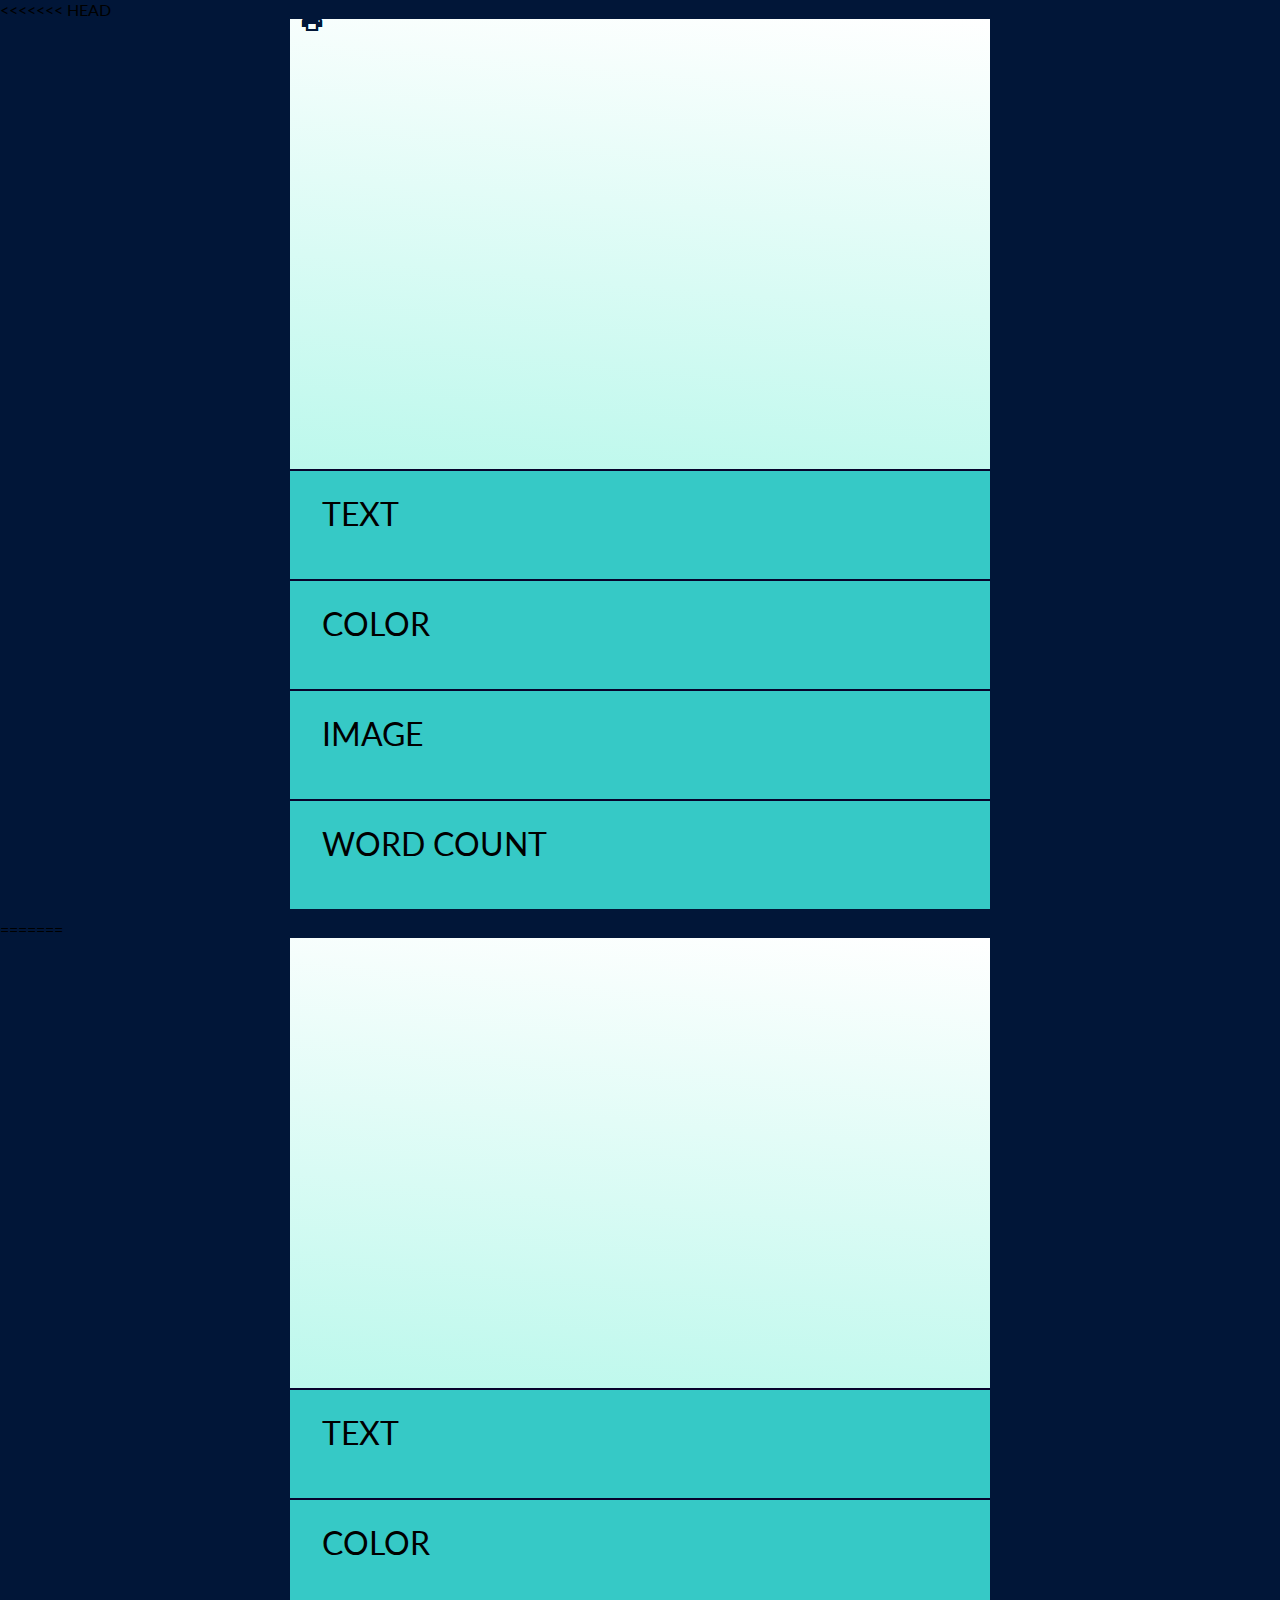
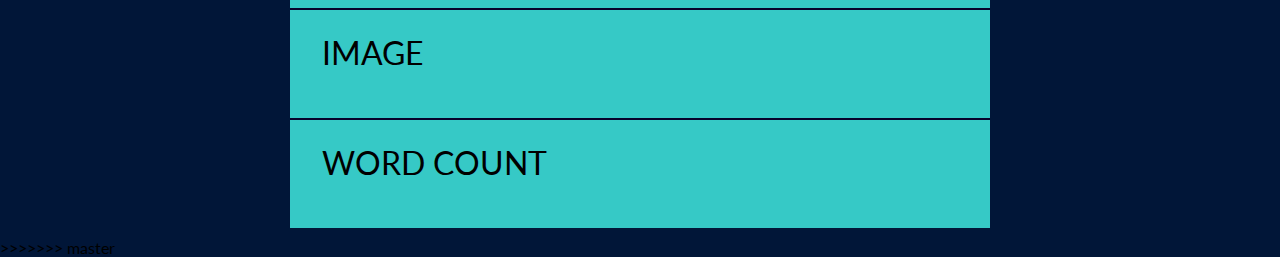
==== commit a9207038: "Merge branch 'master' into gh-pages" ====
--- a/index.html
+++ b/index.html
@@ -1,272 +1,546 @@
-<!DOCTYPE html>
-<html>
-<head>
-	<title></title>
-	<meta charset="utf-8"/>
-	<meta name="viewport" content="width=device-width, initial-scale=1, maximum-scale=1, user-scalable=no"/>
-	<link rel="stylesheet" type="text/css" media="screen" href="style.css"/>
-	<link rel="stylesheet"  type="text/css" media="screen" href="landscape.css"/>
-	<link rel="stylesheet"  type="text/css" media="screen" href="portrait.css"/>
-	<link rel="stylesheet" href="print.css"/>
-	<link href="https://fonts.googleapis.com/css?family=Dosis|Abril+Fatface|Play|Alegreya|Neuton|Anton|Barrio|Chango|Irish+Grover|Londrina+Solid|Gaegu|Delius|PT+Mono|Ceviche+One|Chicle|Lato" rel="stylesheet"/>
-	<link rel="stylesheet" href="https://use.fontawesome.com/releases/v5.0.9/css/all.css" integrity="sha384-5SOiIsAziJl6AWe0HWRKTXlfcSHKmYV4RBF18PPJ173Kzn7jzMyFuTtk8JA7QQG1" crossorigin="anonymous"/>
-	<link href="https://fonts.googleapis.com/icon?family=Material+Icons"
-	rel="stylesheet"/>
-</head>
-<body>
-	<div id="container">
-		<div class="border">
-		</div>
-		<div id="upper">
-			<div id="print-icon">
-				<i class="material-icons">
-					print
-				</i>	
-			</div>
-			<canvas class="net tab" id="spine-left-tab">
-			</canvas>
-			<canvas class="net" id="spine">
-			</canvas>
-			<canvas class="net" id="front">
-			</canvas>
-			<canvas class="net" id="edge">
-			</canvas>
-			<canvas class="net" id="back">
-			</canvas>       
-			<canvas class="net tab" id="top-insert-tab">
-			</canvas>     
-			<canvas class="net" id="topp">
-			</canvas>
-			<canvas class="net tab" id="bottom-left-tab">
-			</canvas>
-			<canvas class="net" id="bottom">
-			</canvas>         
-			<canvas class="net tab" id="bottom-right-tab">
-			</canvas>
-			<canvas class="net tab" id="bottom-base-tab">
-			</canvas>
-		</div>	
-
-		<div id="lower">
-
-			<div id="main-menu" class="menu">
-				<div class="menu-item">
-					<div class="menu-text" data-opens="text-menu" id="text-button">
-						TEXT
-					</div>
-				</div>
-				<div class="menu-item">
-					<div class="menu-text" data-opens="color-menu" id="color-button">
-						COLOR
-					</div>
-				</div>
-				<div class="menu-item">
-					<div class="menu-text" data-opens="image-menu" id="image-button">
-						IMAGE
-					</div>
-				</div>
-				<div class="menu-item">
-					<div class="menu-text" data-opens="wordcount-menu" id="wordcount-button">
-						WORD COUNT
-					</div>
-				</div>
-			</div>
-
-			<div class="menu sub-menu" id="image-menu">
-				<div class="title">
-					IMAGE
-					<span class="close-submenu" data-opens="main-menu">
-						X
-					</span>
-				</div>
-				<div class="vertical-hold">
-					<div class="horizontal-hold">
-						<div class="left-col">
-							<div class="subtitle no-row-subtitle">CHOOSE<br/>IMAGE:</div>
-						</div>
-						<div class="right-col" id="image-right">
-
-							<label id="cover-file" class="custom-file-upload">
-								<input type="file" name="pic" accept="image/*"/>
-							CHOOSE FILE
-							</label>
-							<div id="filename">
-								<div id="current-filename">
-									current_file.jpg
-								</div>
-								<div id="remove-image">
-									X
-								</div>	
-							</div>
-						</div>
-					</div>
-				</div>
-			</div>
-
-			<div class="menu sub-menu" id="color-menu">
-				<div class="title">
-					COLOR
-					<span class="close-submenu" data-opens="main-menu">
-						X
-					</span>
-				</div>
-				<div class="vertical-hold">
-					<div class="horizontal-hold">
-						<div class="left-col" id="color-left">
-							<div class="row">
-								<div class="subtitle">
-									SET COLOR
-								</div>
-							</div>
-							<div class="row">
-								<div class="subtitle">
-									COLOR SOURCE
-								</div>
-							</div>
-							<div class="row">
-								<div class="subtitle">
-									STRIPES
-								</div>
-							</div>
-						</div>
-						<div class="right-col">
-							<div class="row">
-								<div class="selector-box" id="set-color-box">
-									<div class="selector-button selector-on" id="background"><span>BACKGROUND</span></div>
-									<div class="selector-button selector-off" id="detail"><span>DETAIL</span></div>
-								</div> 
-							</div>
-							<div class="row">
-								<div class="selector-box" id="color-source-box">
-									<div class="selector-button selector-on" id="palette-button"><span>PALETTE</span></div>
-									<div class="selector-button selector-off" id="cover-color-button"><span>COVER</span></div>
-									<div id="cover-alert-scrim"> 
-										<div id="scrim-text"> UPLOAD A COVER <br/> IN THE <br/> IMAGE MENU
-										</div>
-									</div>
-									<div id="palette-picker">
-										<canvas class="palette" id="brightness" width="200" height="200">
-										</canvas>
-										<canvas class="palette" id="hue" width="50" height="200">
-										</canvas>
-									</div>
-									<canvas id="image-picker" width="200" height="500">
-										<img id="image" src="" alt="this-shiz"/>
-									</canvas>
-								</div> 
-							</div>
-							<div class="row">
-								<div class="selector-box" id="stripes-box">
-									<div class="selector-button selector-on" id="stripes-on"><span>ON</span></div>
-									<div class="selector-button selector-off" id="stripes-off"><span>OFF</span></div>
-								</div> 
-							</div>
-						</div>
-					</div>
-				</div>
-			</div>
-
-			<div class="menu sub-menu" id="text-menu">
-				<div class="title">
-					TEXT
-					<span class="close-submenu" data-opens="main-menu">
-						X
-					</span>
-				</div>
-				<div class="vertical-hold">
-					<div class="horizontal-hold">
-						<div class="left-col">
-							<div class="row">
-								<div class="subtitle">TITLE</div>
-							</div>
-							<div class="row">
-								<div class="subtitle">AUTHOR</div> 
-							</div>
-							<div class="row">		        		
-								<div class="subtitle">FONT</div> 
-							</div>
-						</div>
-						<div class="right-col">	
-							<div class="row">						
-								<input type="text" id="title-input"/>
-							</div>
-							<div class="row">		        		
-								<input type="text" id="author-input"/>
-								<input id="add-text" type="submit" value="ADD TEXT"/> 
-							</div>
-							<div class="row">		        		
-								<div id="font-selector">
-									<div id="font-button">CHOOSE FONT
-									</div>
-									<div id="font-list">
-										<div class="font" id="Alegreya" style="font-family: Alegreya">Book Title and Author
-										</div>
-										<div class="font" id="Neuton" style="font-family: Neuton">Book Title and Author
-										</div>          
-										<div class="font" id="Abril Fatface" style="font-family: 'Abril Fatface'">Book Title and Author
-										</div>
-										<div class="font" id="Dosis" style="font-family: Dosis">Book Title and Author
-										</div>
-										<div class="font" id="Play" style="font-family: Play">Book Title and Author
-										</div>
-										<div class="font" id="Anton" style="font-family: Anton">Book Title and Author
-										</div>
-										<div class="font" id="Chango" style="font-family: Chango">Book Title and Author
-										</div>
-										<div class="font" id="Londrina Solid" style="font-family: 'Londrina Solid'">Book Title and Author
-										</div>
-										<div class="font" id="PT Mono" style="font-family: 'PT Mono'">Book Title and Author
-										</div>
-										<div class="font" id="Chicle" style="font-family: Chicle">Book Title and Author
-										</div>
-										<div class="font" id="Ceviche One" style="font-family: 'Ceviche One'">Book Title and Author
-										</div>
-										<div class="font" id="Delius" style="font-family: 'Delius'">Book Title and Author
-										</div>
-										<div class="font" id="Gaegu" style="font-family: 'Gaegu'">Book Title and Author
-										</div>
-										<div class="font" id="Irish Grover" style="font-family: 'Irish Grover'">Book Title and Author
-										</div>
-										<div class="font" id="Barrio" style="font-family: Barrio">Book Title and Author
-										</div>
-									</div>
-								</div>
-							</div>
-						</div>
-					</div>
-				</div>
-			</div>
-
-			<div class="menu sub-menu" id="wordcount-menu">
-				<div class="title">
-					WORD COUNT
-					<span class="close-submenu" data-opens="main-menu">
-						X
-					</span>
-				</div>
-				<div class="vertical-hold">
-					<div class="horizontal-hold">
-						<div class="left-col">
-							<div class="subtitle no-row-subtitle">WORD<br/>COUNT:</div>
-						</div>
-						<div class="right-col">
-							<input id="count-input" type = "number" step="20000" min="20000" max="600000"/>
-							<input id="get-count" type="submit" value="GO"/>
-						</div>
-					</div>
-				</div>
-			</div>
-		</div>
-	</div>
-</body>
-<script src="https://cdnjs.cloudflare.com/ajax/libs/three.js/89/three.min.js"></script>
-<script src="Config.js"></script>
-<script src="ThreeD.js"></script>
-<script src="TextMenu.js"></script>
-<script src="ColorMenu.js"></script>
-<script src="ImageMenu.js"></script>
-<script src="WordcountMenu.js"></script>
-<script src="TextureRenderer.js"></script>
-<script src="PrintPosition.js"></script>
-<script src="view.js"></script>
+<<<<<<< HEAD
+<!DOCTYPE html>
+<html>
+<head>
+	<title></title>
+	<meta charset="utf-8"/>
+	<meta name="viewport" content="width=device-width, initial-scale=1, maximum-scale=1, user-scalable=no"/>
+	<link rel="stylesheet" type="text/css" media="screen" href="style.css"/>
+	<link rel="stylesheet"  type="text/css" media="screen" href="landscape.css"/>
+	<link rel="stylesheet"  type="text/css" media="screen" href="portrait.css"/>
+	<link rel="stylesheet" href="print.css"/>
+	<link href="https://fonts.googleapis.com/css?family=Dosis|Abril+Fatface|Play|Alegreya|Neuton|Anton|Barrio|Chango|Irish+Grover|Londrina+Solid|Gaegu|Delius|PT+Mono|Ceviche+One|Chicle|Lato" rel="stylesheet"/>
+	<link rel="stylesheet" href="https://use.fontawesome.com/releases/v5.0.9/css/all.css" integrity="sha384-5SOiIsAziJl6AWe0HWRKTXlfcSHKmYV4RBF18PPJ173Kzn7jzMyFuTtk8JA7QQG1" crossorigin="anonymous"/>
+	<link href="https://fonts.googleapis.com/icon?family=Material+Icons"
+	rel="stylesheet"/>
+</head>
+<body>
+	<div id="container">
+		<div class="border">
+		</div>
+		<div id="upper">
+			<div id="print-icon">
+				<i class="material-icons">
+					print
+				</i>	
+			</div>
+			<canvas class="net tab" id="spine-left-tab">
+			</canvas>
+			<canvas class="net" id="spine">
+			</canvas>
+			<canvas class="net" id="front">
+			</canvas>
+			<canvas class="net" id="edge">
+			</canvas>
+			<canvas class="net" id="back">
+			</canvas>       
+			<canvas class="net tab" id="top-insert-tab">
+			</canvas>     
+			<canvas class="net" id="topp">
+			</canvas>
+			<canvas class="net tab" id="bottom-left-tab">
+			</canvas>
+			<canvas class="net" id="bottom">
+			</canvas>         
+			<canvas class="net tab" id="bottom-right-tab">
+			</canvas>
+			<canvas class="net tab" id="bottom-base-tab">
+			</canvas>
+		</div>	
+
+		<div id="lower">
+
+			<div id="main-menu" class="menu">
+				<div class="menu-item">
+					<div class="menu-text" data-opens="text-menu" id="text-button">
+						TEXT
+					</div>
+				</div>
+				<div class="menu-item">
+					<div class="menu-text" data-opens="color-menu" id="color-button">
+						COLOR
+					</div>
+				</div>
+				<div class="menu-item">
+					<div class="menu-text" data-opens="image-menu" id="image-button">
+						IMAGE
+					</div>
+				</div>
+				<div class="menu-item">
+					<div class="menu-text" data-opens="wordcount-menu" id="wordcount-button">
+						WORD COUNT
+					</div>
+				</div>
+			</div>
+
+			<div class="menu sub-menu" id="image-menu">
+				<div class="title">
+					IMAGE
+					<span class="close-submenu" data-opens="main-menu">
+						X
+					</span>
+				</div>
+				<div class="vertical-hold">
+					<div class="horizontal-hold">
+						<div class="left-col">
+							<div class="subtitle no-row-subtitle">CHOOSE<br/>IMAGE:</div>
+						</div>
+						<div class="right-col" id="image-right">
+
+							<label id="cover-file" class="custom-file-upload">
+								<input type="file" name="pic" accept="image/*"/>
+							CHOOSE FILE
+							</label>
+							<div id="filename">
+								<div id="current-filename">
+									current_file.jpg
+								</div>
+								<div id="remove-image">
+									X
+								</div>	
+							</div>
+						</div>
+					</div>
+				</div>
+			</div>
+
+			<div class="menu sub-menu" id="color-menu">
+				<div class="title">
+					COLOR
+					<span class="close-submenu" data-opens="main-menu">
+						X
+					</span>
+				</div>
+				<div class="vertical-hold">
+					<div class="horizontal-hold">
+						<div class="left-col" id="color-left">
+							<div class="row">
+								<div class="subtitle">
+									SET COLOR
+								</div>
+							</div>
+							<div class="row">
+								<div class="subtitle">
+									COLOR SOURCE
+								</div>
+							</div>
+							<div class="row">
+								<div class="subtitle">
+									STRIPES
+								</div>
+							</div>
+						</div>
+						<div class="right-col">
+							<div class="row">
+								<div class="selector-box" id="set-color-box">
+									<div class="selector-button selector-on" id="background"><span>BACKGROUND</span></div>
+									<div class="selector-button selector-off" id="detail"><span>DETAIL</span></div>
+								</div> 
+							</div>
+							<div class="row">
+								<div class="selector-box" id="color-source-box">
+									<div class="selector-button selector-on" id="palette-button"><span>PALETTE</span></div>
+									<div class="selector-button selector-off" id="cover-color-button"><span>COVER</span></div>
+									<div id="cover-alert-scrim"> 
+										<div id="scrim-text"> UPLOAD A COVER <br/> IN THE <br/> IMAGE MENU
+										</div>
+									</div>
+									<div id="palette-picker">
+										<canvas class="palette" id="brightness" width="200" height="200">
+										</canvas>
+										<canvas class="palette" id="hue" width="50" height="200">
+										</canvas>
+									</div>
+									<canvas id="image-picker" width="200" height="500">
+										<img id="image" src="" alt="this-shiz"/>
+									</canvas>
+								</div> 
+							</div>
+							<div class="row">
+								<div class="selector-box" id="stripes-box">
+									<div class="selector-button selector-on" id="stripes-on"><span>ON</span></div>
+									<div class="selector-button selector-off" id="stripes-off"><span>OFF</span></div>
+								</div> 
+							</div>
+						</div>
+					</div>
+				</div>
+			</div>
+
+			<div class="menu sub-menu" id="text-menu">
+				<div class="title">
+					TEXT
+					<span class="close-submenu" data-opens="main-menu">
+						X
+					</span>
+				</div>
+				<div class="vertical-hold">
+					<div class="horizontal-hold">
+						<div class="left-col">
+							<div class="row">
+								<div class="subtitle">TITLE</div>
+							</div>
+							<div class="row">
+								<div class="subtitle">AUTHOR</div> 
+							</div>
+							<div class="row">		        		
+								<div class="subtitle">FONT</div> 
+							</div>
+						</div>
+						<div class="right-col">	
+							<div class="row">						
+								<input type="text" id="title-input"/>
+							</div>
+							<div class="row">		        		
+								<input type="text" id="author-input"/>
+								<input id="add-text" type="submit" value="ADD TEXT"/> 
+							</div>
+							<div class="row">		        		
+								<div id="font-selector">
+									<div id="font-button">CHOOSE FONT
+									</div>
+									<div id="font-list">
+										<div class="font" id="Alegreya" style="font-family: Alegreya">Book Title and Author
+										</div>
+										<div class="font" id="Neuton" style="font-family: Neuton">Book Title and Author
+										</div>          
+										<div class="font" id="Abril Fatface" style="font-family: 'Abril Fatface'">Book Title and Author
+										</div>
+										<div class="font" id="Dosis" style="font-family: Dosis">Book Title and Author
+										</div>
+										<div class="font" id="Play" style="font-family: Play">Book Title and Author
+										</div>
+										<div class="font" id="Anton" style="font-family: Anton">Book Title and Author
+										</div>
+										<div class="font" id="Chango" style="font-family: Chango">Book Title and Author
+										</div>
+										<div class="font" id="Londrina Solid" style="font-family: 'Londrina Solid'">Book Title and Author
+										</div>
+										<div class="font" id="PT Mono" style="font-family: 'PT Mono'">Book Title and Author
+										</div>
+										<div class="font" id="Chicle" style="font-family: Chicle">Book Title and Author
+										</div>
+										<div class="font" id="Ceviche One" style="font-family: 'Ceviche One'">Book Title and Author
+										</div>
+										<div class="font" id="Delius" style="font-family: 'Delius'">Book Title and Author
+										</div>
+										<div class="font" id="Gaegu" style="font-family: 'Gaegu'">Book Title and Author
+										</div>
+										<div class="font" id="Irish Grover" style="font-family: 'Irish Grover'">Book Title and Author
+										</div>
+										<div class="font" id="Barrio" style="font-family: Barrio">Book Title and Author
+										</div>
+									</div>
+								</div>
+							</div>
+						</div>
+					</div>
+				</div>
+			</div>
+
+			<div class="menu sub-menu" id="wordcount-menu">
+				<div class="title">
+					WORD COUNT
+					<span class="close-submenu" data-opens="main-menu">
+						X
+					</span>
+				</div>
+				<div class="vertical-hold">
+					<div class="horizontal-hold">
+						<div class="left-col">
+							<div class="subtitle no-row-subtitle">WORD<br/>COUNT:</div>
+						</div>
+						<div class="right-col">
+							<input id="count-input" type = "number" step="20000" min="20000" max="600000"/>
+							<input id="get-count" type="submit" value="GO"/>
+						</div>
+					</div>
+				</div>
+			</div>
+		</div>
+	</div>
+</body>
+<script src="https://cdnjs.cloudflare.com/ajax/libs/three.js/89/three.min.js"></script>
+<script src="Config.js"></script>
+<script src="ThreeD.js"></script>
+<script src="TextMenu.js"></script>
+<script src="ColorMenu.js"></script>
+<script src="ImageMenu.js"></script>
+<script src="WordcountMenu.js"></script>
+<script src="TextureRenderer.js"></script>
+<script src="PrintPosition.js"></script>
+<script src="view.js"></script>
+=======
+<!DOCTYPE html>
+<html>
+<head>
+	<title></title>
+	<meta charset="utf-8"/>
+	<meta name="viewport" content="width=device-width, initial-scale=1, maximum-scale=1, user-scalable=no"/>
+	<link rel="stylesheet" type="text/css" media="screen" href="style.css"/>
+	<link rel="stylesheet"  type="text/css" media="screen" href="landscape.css"/>
+	<link rel="stylesheet"  type="text/css" media="screen" href="portrait.css"/>
+	<link rel="stylesheet" href="print.css"/>
+	<link href="https://fonts.googleapis.com/css?family=Dosis|Abril+Fatface|Play|Alegreya|Neuton|Anton|Barrio|Chango|Irish+Grover|Londrina+Solid|Gaegu|Delius|PT+Mono|Ceviche+One|Chicle|Lato" rel="stylesheet"/>
+	<link rel="stylesheet" href="https://use.fontawesome.com/releases/v5.0.9/css/all.css" integrity="sha384-5SOiIsAziJl6AWe0HWRKTXlfcSHKmYV4RBF18PPJ173Kzn7jzMyFuTtk8JA7QQG1" crossorigin="anonymous"/>
+	<link href="https://fonts.googleapis.com/icon?family=Material+Icons"
+	rel="stylesheet"/>
+</head>
+<body>
+	<div id="container">
+		<div class="border">
+		</div>
+		<div id="upper">
+			<div id="print-icon">
+				<i class="material-icons">
+					print
+				</i>	
+			</div>
+			<canvas class="net tab" id="spine-left-tab">
+			</canvas>
+			<canvas class="net" id="spine">
+			</canvas>
+			<canvas class="net" id="front">
+			</canvas>
+			<canvas class="net" id="edge">
+			</canvas>
+			<canvas class="net" id="back">
+			</canvas>       
+			<canvas class="net tab" id="top-insert-tab">
+			</canvas>     
+			<canvas class="net" id="topp">
+			</canvas>
+			<canvas class="net tab" id="bottom-left-tab">
+			</canvas>
+			<canvas class="net" id="bottom">
+			</canvas>         
+			<canvas class="net tab" id="bottom-right-tab">
+			</canvas>
+			<canvas class="net tab" id="bottom-base-tab">
+			</canvas>
+		</div>	
+
+		<div id="lower">
+
+			<div id="main-menu" class="menu">
+				<div class="menu-item">
+					<div class="menu-text" data-opens="text-menu" id="text-button">
+						TEXT
+					</div>
+				</div>
+				<div class="menu-item">
+					<div class="menu-text" data-opens="color-menu" id="color-button">
+						COLOR
+					</div>
+				</div>
+				<div class="menu-item">
+					<div class="menu-text" data-opens="image-menu" id="image-button">
+						IMAGE
+					</div>
+				</div>
+				<div class="menu-item">
+					<div class="menu-text" data-opens="wordcount-menu" id="wordcount-button">
+						WORD COUNT
+					</div>
+				</div>
+			</div>
+
+			<div class="menu sub-menu" id="image-menu">
+				<div class="title">
+					IMAGE
+					<span class="close-submenu" data-opens="main-menu">
+						close
+					</span>
+				</div>
+				<div class="vertical-hold">
+					<div class="horizontal-hold">
+						<div class="left-col">
+							<div class="subtitle no-row-subtitle">CHOOSE<br/>IMAGE:</div>
+						</div>
+						<div class="right-col" id="image-right">
+
+							<label id="cover-file" class="custom-file-upload">
+								<input type="file" name="pic" accept="image/*"/>
+							CHOOSE FILE
+							</label>
+							<div id="filename">
+								<div id="current-filename">
+									current_file.jpg
+								</div>
+								<div id="remove-image">
+									X
+								</div>	
+							</div>
+						</div>
+					</div>
+				</div>
+			</div>
+
+			<div class="menu sub-menu" id="color-menu">
+				<div class="title">
+					COLOR
+					<span class="close-submenu" data-opens="main-menu">
+						close
+					</span>
+				</div>
+				<div class="vertical-hold">
+					<div class="horizontal-hold">
+						<div class="left-col" id="color-left">
+							<div class="row">
+								<div class="subtitle">
+									SET COLOR
+								</div>
+							</div>
+							<div class="row">
+								<div class="subtitle">
+									COLOR SOURCE
+								</div>
+							</div>
+							<div class="row">
+								<div class="subtitle">
+									STRIPES
+								</div>
+							</div>
+						</div>
+						<div class="right-col">
+							<div class="row">
+								<div class="selector-box" id="set-color-box">
+									<div class="selector-button selector-on" id="background"><span>BACKGROUND</span></div>
+									<div class="selector-button selector-off" id="detail"><span>DETAIL</span></div>
+								</div> 
+							</div>
+							<div class="row">
+								<div class="selector-box" id="color-source-box">
+									<div class="selector-button selector-on" id="palette-button"><span>PALETTE</span></div>
+									<div class="selector-button selector-off" id="cover-color-button"><span>COVER</span></div>
+									<div id="cover-alert-scrim"> 
+										<div id="scrim-text"> UPLOAD A COVER <br/> IN THE <br/> IMAGE MENU
+										</div>
+									</div>
+									<div id="palette-picker">
+										<canvas class="palette" id="brightness" width="200" height="200">
+										</canvas>
+										<canvas class="palette" id="hue" width="50" height="200">
+										</canvas>
+									</div>
+									<canvas id="image-picker" width="200" height="500">
+										<img id="image" src="" alt="this-shiz"/>
+									</canvas>
+								</div> 
+							</div>
+							<div class="row">
+								<div class="selector-box" id="stripes-box">
+									<div class="selector-button selector-on" id="stripes-on"><span>ON</span></div>
+									<div class="selector-button selector-off" id="stripes-off"><span>OFF</span></div>
+								</div> 
+							</div>
+						</div>
+					</div>
+				</div>
+			</div>
+
+			<div class="menu sub-menu" id="text-menu">
+				<div class="title">
+					TEXT
+					<span class="close-submenu" data-opens="main-menu">
+						close
+					</span>
+				</div>
+				<div class="vertical-hold">
+					<div class="horizontal-hold">
+						<div class="left-col">
+							<div class="row">
+								<div class="subtitle">TITLE</div>
+							</div>
+							<div class="row">
+								<div class="subtitle">AUTHOR</div> 
+							</div>
+							<div class="row">		        		
+								<div class="subtitle">FONT</div> 
+							</div>
+						</div>
+						<div class="right-col">	
+							<div class="row">						
+								<input type="text" id="title-input"/>
+							</div>
+							<div class="row">		        		
+								<input type="text" id="author-input"/>
+								<input id="add-text" type="submit" value="ADD TEXT"/> 
+							</div>
+							<div class="row">		        		
+								<div id="font-selector">
+									<div id="font-button">CHOOSE FONT
+									</div>
+									<div id="font-list">
+										<div class="font" id="Alegreya" style="font-family: Alegreya">Book Title and Author
+										</div>
+										<div class="font" id="Neuton" style="font-family: Neuton">Book Title and Author
+										</div>          
+										<div class="font" id="Abril Fatface" style="font-family: 'Abril Fatface'">Book Title and Author
+										</div>
+										<div class="font" id="Dosis" style="font-family: Dosis">Book Title and Author
+										</div>
+										<div class="font" id="Play" style="font-family: Play">Book Title and Author
+										</div>
+										<div class="font" id="Anton" style="font-family: Anton">Book Title and Author
+										</div>
+										<div class="font" id="Chango" style="font-family: Chango">Book Title and Author
+										</div>
+										<div class="font" id="Londrina Solid" style="font-family: 'Londrina Solid'">Book Title and Author
+										</div>
+										<div class="font" id="PT Mono" style="font-family: 'PT Mono'">Book Title and Author
+										</div>
+										<div class="font" id="Chicle" style="font-family: Chicle">Book Title and Author
+										</div>
+										<div class="font" id="Ceviche One" style="font-family: 'Ceviche One'">Book Title and Author
+										</div>
+										<div class="font" id="Delius" style="font-family: 'Delius'">Book Title and Author
+										</div>
+										<div class="font" id="Gaegu" style="font-family: 'Gaegu'">Book Title and Author
+										</div>
+										<div class="font" id="Irish Grover" style="font-family: 'Irish Grover'">Book Title and Author
+										</div>
+										<div class="font" id="Barrio" style="font-family: Barrio">Book Title and Author
+										</div>
+									</div>
+								</div>
+							</div>
+						</div>
+					</div>
+				</div>
+			</div>
+
+			<div class="menu sub-menu" id="wordcount-menu">
+				<div class="title">
+					WORD COUNT
+					<span class="close-submenu" data-opens="main-menu">
+						close
+					</span>
+				</div>
+				<div class="vertical-hold">
+					<div class="horizontal-hold">
+						<div class="left-col">
+							<div class="subtitle no-row-subtitle">WORD<br/>COUNT:</div>
+						</div>
+						<div class="right-col">
+							<input id="count-input" type = "number" step="20000" min="20000" max="600000"/>
+							<input id="get-count" type="submit" value="GO"/>
+						</div>
+					</div>
+				</div>
+			</div>
+		</div>
+	</div>
+</body>
+<script src="https://cdnjs.cloudflare.com/ajax/libs/three.js/89/three.min.js"></script>
+<script src="Config.js"></script>
+<script src="ThreeD.js"></script>
+<script src="TextMenu.js"></script>
+<script src="ColorMenu.js"></script>
+<script src="ImageMenu.js"></script>
+<script src="WordcountMenu.js"></script>
+<script src="TextureRenderer.js"></script>
+<script src="PrintPosition.js"></script>
+<script src="view.js"></script>
+>>>>>>> master
 </html>   --- a/style.css
+++ b/style.css
@@ -1,538 +1,538 @@
-/* GENERAL MOBILE*/
-@media only screen 
-   	and (max-device-width: 768px){
-   	body {
-		width: 100%;
-   		height: 100%;
-   	}
-   	#container {
-   		width: 100%;
-   		height: 100%;
-   		position: fixed;
-   }
-   input[type=number] {
-   	margin-left: -2em;
-   }
-
-   	#current-filename {
-		font-size: 0.4em;
-		text-overflow: ellipsis;
-	}
-
-   	#font-button {
-   		margin-left: -3em;
-   	}
-   	#cover-alert-scrim {
-   		width: 90%;
-   		left: 5%;
-   	}
-   	#font-list{
-   		width: 12em;
-		margin-left: -9em;
-   	}
-   	.custom-file-upload {
-   		width: 7em;
-   	}
-
-	#palette-picker {
-		margin-left: -3em;
-	}
-}
-
-/* TINY MOBILE RULES */
-@media only screen 
-   and (max-device-width: 320px){
-   	.subtitle {
-   		font-size: 1em;
-   	}
-   	.no-row-subtitle {
-   		font-size: 0.7em;
-   	}
-   	.row{
-		width: 150%;
-		font-size: 0.6em;
-	}
-
-	.menu-text{
-		line-height: 0.6em;
-	}
-	#palette-picker {
-		margin-left: -7em;
-		margin-top: -2em;
-	}
-}
-
-/* BIGGER MOBILE RULES */
-@media only screen 
-   	and (min-device-width: 375px)
-   	and (max-device-width: 768px){
-   	.row{
-		width: 150%;
-		font-size: 0.9em;
-	}
-	.no-row-subtitle {
-   		font-size: 0.8em;
-   	}
-	#current-filename {
-	font-size: 0.65em;
-	}
-
-   	.menu-text{
-		line-height: 1em;
-	}
-	#palette-picker {
-		margin-left: -4em;
-	}
-}
-
-/* NON-MOBILE RULES */
-@media only screen 
-   and (min-device-width: 768px){
-   	#container{
-   		width: 700px;
-   		margin: 0 auto;
-   		height: 100vh;
-   	}
-   .row{
-		width: 130%;
-	}
-	.menu-item {
-		height: 12vh;
-	}
-   input[type=number] {
-   		margin-left: 1em;
-   		margin-bottom: 1em;
-   }
-   input[type=text] {
-   		width: 12em;
-   		margin-left: -2em;
-   		margin-bottom: 0.5em;
-   }
-   #count-input {
-   		margin-left: -5em;
-   	}
-	#font-list{
-   		width: 12em;
-		margin-left: 10em;
-   	}
-   	.custom-file-upload {
-   		width: 12em;
-   		margin-left: -3em;
-   	}
-   	#current-filename {
-		font-size: 0.65em;
-	}
-	.menu-text{
-		line-height: 1.3em;
-	}
-   	.selector-box {
-	margin-left: 1.5em;
-	}
-	#scrim-overlay{
-		position: fixed;
-		display: none;
-		top: 0;
-		left: 0;
-		width: 100%;
-		height: 100%;
-		z-index: -1;
-	}
-	#cover-alert-scrim {
-   		left: 38%;
-   		z-index: 1;
-   	}
-}
-
-/*GENERAL RULES*/
-@import url(//fonts.googleapis.com/css?family=Dosis|Abril+Fatface|Play|Alegreya|Neuton|Anton|Barrio|Chango|Irish+Grover|Londrina+Solid|Sue+Ellen+Francisco|PT+Mono|Ceviche+One|Chicle|Lato);
-
-html {
-	height: 100%;
-	width: 100%;
-}
-
-body {
-  margin: 0;
-  padding: 0;
-  background-color: #011638;
-  font-family: "Lato";
-  /*color: rgb(66,14,7);*/
-  color: "black";
-  user-select: none;
-  overflow: hidden;
-}
-
-.border {
-	/*height: 0.5vh;*/
-	background: #011638;
-}
-
-#container{
-	overflow: hidden;
-}
-
-#upper {
-	display: inline-block;
-	width: 100%;
-	height: 50%;
-	display: flex;
-	align-items: center;
-	background: linear-gradient(-175deg, #ffffff, #BCF8EC)
-}
-
-#print-icon{
-	position: absolute;
-	top: 10px;
-	margin-left: 10px;
-	color: #011638;
-}
-
-#lower {
-	font-size: 2em;
-}
-
-#main-menu {
-}
-
-.menu-item {
-	border-top: 2px solid rgb(7,3,44);
-	background-color: #36C9C6;
-}
-
-.menu-text {
-	height: 1.5em;
-	margin-top: 0.7em;
-	margin-left: 1em;
-	cursor: pointer;
-}
-
-.sub-menu {
-	display: flex;
-	flex-direction: column;
-	align-items: center;
-	border-top: 2px solid rgb(7,3,44);
-	height: 100%;
-	background-color: #36C9C6;
-}
-
-.title {
-	position: relative;
-	width: 100%;
-	line-height: 2em;
-	text-align: center;
-}
-
-.close-submenu {
-	display: inline;
-	position: absolute;
-	top: -0.9em;
-	right: 0.5em;
-	font-size: 0.5em;
-	cursor: pointer;
-}
-
-
-.vertical-hold{
- 	display: flex;
-    flex-direction: column;
-    height: 90%;
-}
-
-.horizontal-hold{
- 	display: flex;
- 	flex-direction: row;
-    align-items: center;
-    width: 100%;
-    height: 80%;
-}
-
-.left-col {
-	display: inline-block;
-}
-
-.right-col {
-	display: inline-block;
-	margin: 0 auto;
-}
-
-.row{
-	padding-bottom: 0.5em;
-}
-
-.subtitle {
-	display: inline-block;
-	vertical-align: 0.6em;
-}
-
-#text-menu {
-	display: none;
-}
-
-input[type=text], input[type=number] {
-	height: 2em;
-	font-size: 0.65em;
-	line-height: 2em;
-	border: none;
-	border-radius: 0;
-	outline: none;
-	display: inline-block;
-	background-color: #BCF8EC;
-}
-
-input[type=text]{
-	padding-left: 0.5em;
-}
-
- input[type=number] {
- 	width: 6em;
- 	padding-left: 1em;
-}
-
- input[type=submit] {
- 	height: 3em;
-	font-size: 0.5em;
-	font-family: "Lato";
-	color: rgb(7,3,44);
-	width: 4em;
-	border: none;
-	border-radius: 0;
-	white-space: normal;
-	background-color: #56A3A6;
-	position: absolute;
- 	margin-left: 0.5em;
-}
-
-input[type=submit]:focus{
-	outline: none;
-}
-
-#add-text {
-	margin-top: -2em;
-}
-
-.font{
-  overflow: hidden;
-}
-
-#font-button{
-  background-color: #56A3A6;
-  height: 2em;
-  width: 10em;
-  font-size: 0.65em;
-  text-align: center;
-  line-height: 2em;
-  cursor: pointer;
-  display: inline-block;
-  position: relative;
-}
-
-#font-selector:hover #font-list {
-  display: block;
-  bottom: 1em;
-}
-
-#font-list {
-  display: none;
-  font-size: 0.6em;
-  position: absolute;
-  background-color: #BCF8EC;
-  opacity: 0.9;
-  box-shadow: 0 8px 16px 0 rgba(0,0,0,0.2);
-  z-index: 1;
-  padding: 0.5em;
-}
-
-#font-list div:hover {
-  background-color: #56A3A6;
-}
-
-#image-menu {
-	display: none;
-}
-
-input[type="file"] {
-    display: none;
-}
-
-#cover-file {
-}
-
-.custom-file-upload {
-    border: none;
-    display: inline-block;
-    cursor: pointer;
-    background-color: #56A3A6;
-    height: 2em;
-  	font-size: 0.65em;
-	text-align: center;
- 	line-height: 2em;
-}
-
-#filename {
-}
-
-#remove-image {
-	font-size: 0.4em;
-	font-weight: bold;
-	display: none;
-	padding: 0.5em 0.7em 0.5em 0.7em;
-	background-color: #56A3A6;
-	margin-left: 0.5em;
-}
-
-#current-filename {
-	display: inline;
-	word-wrap: break-word;
-}
-
-#color-menu {
-	display: none;
-}
-
-.color{
-	height: 2em;
-	width: 2em;
-	background-color: white;
-	text-align: center;
-	line-height: 0.35em;
-}
-#background-color{
-	display: inline-block;
-}
-
-#detail-color{
-	display: inline-block;
-}
-
-.selector-box {
-	display: inline-block;
-	height: 1.8em;
-	width: 5.5em;
-	background-color: #56A3A6;
-	position: relative;
-}
-
-.selector-button {
-	display: inline-block;
-	height: 1.8em;
-	text-align: center;
-}
-
-.selector-button > span {
-	font-size: 0.34em;
-	font-weight: bold;
-	pointer-events: none;
-}
-
-.selector-on{
-	width: 2.75em;
-	background-color: #BCF8EC;
-}
-
-.selector-off{
-	width: 2.5em;
-}
-
-#selector{
-	height: 4em;
-	width: 2em;
-	margin: 0 auto;
-	margin-top: -2em;
-}
-
-.selector-label {
-	font-size: 0.35em;
-}
-
-#palette-color {
-	display: block;
-}
-
-#palette-picker{
-  display: none;
-  position: fixed;
-  z-index: 2;
-}
-
-#image-picker{
-  display: none;
-  position: fixed;
-  z-index: 2;
-}
-
-#cover-color {
-	display: block;
-	background-color: lightgray;
-}
-
-#cover-alert-scrim {
-	display: none;
-	position: fixed;
-	height: 6em;
-	background-color: rgba(1, 22, 56, 0.8);
-	top: 40%;
-	color: #BCF8EC;
-	border-radius: 0.5em;
-	z-index: 1;
-}
-
-#scrim-text {
-	margin: 1em;
-	text-align: center;
-	line-height: 1.4em;
-}
-
-.fa-eye-dropper{
-	font-size: 1.5em;
-	padding: 0.4em 0.4em 0 0.4em;
-}
-
-#wordcount-menu {
-	display: none;
-}
-
-#example-box {
-	height: 20em;
-	width: 20em;
-	margin: 0 auto;
-	margin-top: -1.5em;
-}
-
-#example-title {
-	margin-top: 2em;
-}
-
-#example-author {
-	margin-top: 2em;
-}
-
-#front {
-	display: none;
-}
-
-#image {
-}
-
-#spine {
-	display: none;
-}
-
-#topp {
-	display: none;
-}
-
-#edge {
-	display: none;
-}
-
-#bottom {
-	display: none;
-}
-
-#back {
-	display: none;
-}
-
-.tab {
-	display: none
+/* GENERAL MOBILE*/
+@media only screen 
+   	and (max-device-width: 768px){
+   	body {
+		width: 100%;
+   		height: 100%;
+   	}
+   	#container {
+   		width: 100%;
+   		height: 100%;
+   		position: fixed;
+   }
+   input[type=number] {
+   	margin-left: -2em;
+   }
+
+   	#current-filename {
+		font-size: 0.4em;
+		text-overflow: ellipsis;
+	}
+
+   	#font-button {
+   		margin-left: -3em;
+   	}
+   	#cover-alert-scrim {
+   		width: 90%;
+   		left: 5%;
+   	}
+   	#font-list{
+   		width: 12em;
+		margin-left: -9em;
+   	}
+   	.custom-file-upload {
+   		width: 7em;
+   	}
+
+	#palette-picker {
+		margin-left: -3em;
+	}
+}
+
+/* TINY MOBILE RULES */
+@media only screen 
+   and (max-device-width: 320px){
+   	.subtitle {
+   		font-size: 1em;
+   	}
+   	.no-row-subtitle {
+   		font-size: 0.7em;
+   	}
+   	.row{
+		width: 150%;
+		font-size: 0.6em;
+	}
+
+	.menu-text{
+		line-height: 0.6em;
+	}
+	#palette-picker {
+		margin-left: -7em;
+		margin-top: -2em;
+	}
+}
+
+/* BIGGER MOBILE RULES */
+@media only screen 
+   	and (min-device-width: 375px)
+   	and (max-device-width: 768px){
+   	.row{
+		width: 150%;
+		font-size: 0.9em;
+	}
+	.no-row-subtitle {
+   		font-size: 0.8em;
+   	}
+	#current-filename {
+	font-size: 0.65em;
+	}
+
+   	.menu-text{
+		line-height: 1em;
+	}
+	#palette-picker {
+		margin-left: -4em;
+	}
+}
+
+/* NON-MOBILE RULES */
+@media only screen 
+   and (min-device-width: 768px){
+   	#container{
+   		width: 700px;
+   		margin: 0 auto;
+   		height: 100vh;
+   	}
+   .row{
+		width: 130%;
+	}
+	.menu-item {
+		height: 12vh;
+	}
+   input[type=number] {
+   		margin-left: 1em;
+   		margin-bottom: 1em;
+   }
+   input[type=text] {
+   		width: 12em;
+   		margin-left: -2em;
+   		margin-bottom: 0.5em;
+   }
+   #count-input {
+   		margin-left: -5em;
+   	}
+	#font-list{
+   		width: 12em;
+		margin-left: 10em;
+   	}
+   	.custom-file-upload {
+   		width: 12em;
+   		margin-left: -3em;
+   	}
+   	#current-filename {
+		font-size: 0.65em;
+	}
+	.menu-text{
+		line-height: 1.3em;
+	}
+   	.selector-box {
+	margin-left: 1.5em;
+	}
+	#scrim-overlay{
+		position: fixed;
+		display: none;
+		top: 0;
+		left: 0;
+		width: 100%;
+		height: 100%;
+		z-index: -1;
+	}
+	#cover-alert-scrim {
+   		left: 38%;
+   		z-index: 1;
+   	}
+}
+
+/*GENERAL RULES*/
+@import url(//fonts.googleapis.com/css?family=Dosis|Abril+Fatface|Play|Alegreya|Neuton|Anton|Barrio|Chango|Irish+Grover|Londrina+Solid|Sue+Ellen+Francisco|PT+Mono|Ceviche+One|Chicle|Lato);
+
+html {
+	height: 100%;
+	width: 100%;
+}
+
+body {
+  margin: 0;
+  padding: 0;
+  background-color: #011638;
+  font-family: "Lato";
+  /*color: rgb(66,14,7);*/
+  color: "black";
+  user-select: none;
+  overflow: hidden;
+}
+
+.border {
+	/*height: 0.5vh;*/
+	background: #011638;
+}
+
+#container{
+	overflow: hidden;
+}
+
+#upper {
+	display: inline-block;
+	width: 100%;
+	height: 50%;
+	display: flex;
+	align-items: center;
+	background: linear-gradient(-175deg, #ffffff, #BCF8EC)
+}
+
+#print-icon{
+	position: absolute;
+	top: 10px;
+	margin-left: 10px;
+	color: #011638;
+}
+
+#lower {
+	font-size: 2em;
+}
+
+#main-menu {
+}
+
+.menu-item {
+	border-top: 2px solid rgb(7,3,44);
+	background-color: #36C9C6;
+}
+
+.menu-text {
+	height: 1.5em;
+	margin-top: 0.7em;
+	margin-left: 1em;
+	cursor: pointer;
+}
+
+.sub-menu {
+	display: flex;
+	flex-direction: column;
+	align-items: center;
+	border-top: 2px solid rgb(7,3,44);
+	height: 100%;
+	background-color: #36C9C6;
+}
+
+.title {
+	position: relative;
+	width: 100%;
+	line-height: 2em;
+	text-align: center;
+}
+
+.close-submenu {
+	display: inline;
+	position: absolute;
+	top: -0.9em;
+	right: 0.5em;
+	font-size: 0.5em;
+	cursor: pointer;
+}
+
+
+.vertical-hold{
+ 	display: flex;
+    flex-direction: column;
+    height: 90%;
+}
+
+.horizontal-hold{
+ 	display: flex;
+ 	flex-direction: row;
+    align-items: center;
+    width: 100%;
+    height: 80%;
+}
+
+.left-col {
+	display: inline-block;
+}
+
+.right-col {
+	display: inline-block;
+	margin: 0 auto;
+}
+
+.row{
+	padding-bottom: 0.5em;
+}
+
+.subtitle {
+	display: inline-block;
+	vertical-align: 0.6em;
+}
+
+#text-menu {
+	display: none;
+}
+
+input[type=text], input[type=number] {
+	height: 2em;
+	font-size: 0.65em;
+	line-height: 2em;
+	border: none;
+	border-radius: 0;
+	outline: none;
+	display: inline-block;
+	background-color: #BCF8EC;
+}
+
+input[type=text]{
+	padding-left: 0.5em;
+}
+
+ input[type=number] {
+ 	width: 6em;
+ 	padding-left: 1em;
+}
+
+ input[type=submit] {
+ 	height: 3em;
+	font-size: 0.5em;
+	font-family: "Lato";
+	color: rgb(7,3,44);
+	width: 4em;
+	border: none;
+	border-radius: 0;
+	white-space: normal;
+	background-color: #56A3A6;
+	position: absolute;
+ 	margin-left: 0.5em;
+}
+
+input[type=submit]:focus{
+	outline: none;
+}
+
+#add-text {
+	margin-top: -2em;
+}
+
+.font{
+  overflow: hidden;
+}
+
+#font-button{
+  background-color: #56A3A6;
+  height: 2em;
+  width: 10em;
+  font-size: 0.65em;
+  text-align: center;
+  line-height: 2em;
+  cursor: pointer;
+  display: inline-block;
+  position: relative;
+}
+
+#font-selector:hover #font-list {
+  display: block;
+  bottom: 1em;
+}
+
+#font-list {
+  display: none;
+  font-size: 0.6em;
+  position: absolute;
+  background-color: #BCF8EC;
+  opacity: 0.9;
+  box-shadow: 0 8px 16px 0 rgba(0,0,0,0.2);
+  z-index: 1;
+  padding: 0.5em;
+}
+
+#font-list div:hover {
+  background-color: #56A3A6;
+}
+
+#image-menu {
+	display: none;
+}
+
+input[type="file"] {
+    display: none;
+}
+
+#cover-file {
+}
+
+.custom-file-upload {
+    border: none;
+    display: inline-block;
+    cursor: pointer;
+    background-color: #56A3A6;
+    height: 2em;
+  	font-size: 0.65em;
+	text-align: center;
+ 	line-height: 2em;
+}
+
+#filename {
+}
+
+#remove-image {
+	font-size: 0.4em;
+	font-weight: bold;
+	display: none;
+	padding: 0.5em 0.7em 0.5em 0.7em;
+	background-color: #56A3A6;
+	margin-left: 0.5em;
+}
+
+#current-filename {
+	display: inline;
+	word-wrap: break-word;
+}
+
+#color-menu {
+	display: none;
+}
+
+.color{
+	height: 2em;
+	width: 2em;
+	background-color: white;
+	text-align: center;
+	line-height: 0.35em;
+}
+#background-color{
+	display: inline-block;
+}
+
+#detail-color{
+	display: inline-block;
+}
+
+.selector-box {
+	display: inline-block;
+	height: 1.8em;
+	width: 5.5em;
+	background-color: #56A3A6;
+	position: relative;
+}
+
+.selector-button {
+	display: inline-block;
+	height: 1.8em;
+	text-align: center;
+}
+
+.selector-button > span {
+	font-size: 0.34em;
+	font-weight: bold;
+	pointer-events: none;
+}
+
+.selector-on{
+	width: 2.75em;
+	background-color: #BCF8EC;
+}
+
+.selector-off{
+	width: 2.5em;
+}
+
+#selector{
+	height: 4em;
+	width: 2em;
+	margin: 0 auto;
+	margin-top: -2em;
+}
+
+.selector-label {
+	font-size: 0.35em;
+}
+
+#palette-color {
+	display: block;
+}
+
+#palette-picker{
+  display: none;
+  position: fixed;
+  z-index: 2;
+}
+
+#image-picker{
+  display: none;
+  position: fixed;
+  z-index: 2;
+}
+
+#cover-color {
+	display: block;
+	background-color: lightgray;
+}
+
+#cover-alert-scrim {
+	display: none;
+	position: fixed;
+	height: 6em;
+	background-color: rgba(1, 22, 56, 0.8);
+	top: 40%;
+	color: #BCF8EC;
+	border-radius: 0.5em;
+	z-index: 1;
+}
+
+#scrim-text {
+	margin: 1em;
+	text-align: center;
+	line-height: 1.4em;
+}
+
+.fa-eye-dropper{
+	font-size: 1.5em;
+	padding: 0.4em 0.4em 0 0.4em;
+}
+
+#wordcount-menu {
+	display: none;
+}
+
+#example-box {
+	height: 20em;
+	width: 20em;
+	margin: 0 auto;
+	margin-top: -1.5em;
+}
+
+#example-title {
+	margin-top: 2em;
+}
+
+#example-author {
+	margin-top: 2em;
+}
+
+#front {
+	display: none;
+}
+
+#image {
+}
+
+#spine {
+	display: none;
+}
+
+#topp {
+	display: none;
+}
+
+#edge {
+	display: none;
+}
+
+#bottom {
+	display: none;
+}
+
+#back {
+	display: none;
+}
+
+.tab {
+	display: none
 }--- a/landscape.css
+++ b/landscape.css
@@ -1,52 +1,52 @@
-/* GENERAL MOBILE*/
-@media only screen 
-	and (min-device-width: 300px)
-   	and (max-device-width: 850px)
-   	and (orientation: landscape) {
-   	.menu-item {
-		height: 21vh;
-	}
-	input[type=text] {
-   		width: 4em;
-   		margin-left: -3em;
-   }
-    #count-input {
-   		width: 3em;
-   		margin-left: -3em;
-   	}
-   	#image-right {
-   		margin-left: 1em;
-   	}
-   	#color-left{
-   		width: 20%;
-   	}
-   	.selector-box {
-	margin-left: -2em;
-	}
-}
-	.subtitle {
-   		font-size: 0.7em;
-   	}
-	#upper {
-		width: 50%;
-		height: 100%;
-		float: left;
-	}
-	#lower {
-		padding: none;
-		float: left;
-		width: 50%;
-		height: 100%;
-	}
-	.left-col {
-		margin-left: 0.5em; 
-		width: 30%;
-	}
-	.right-col {
-		width: 20%;
-	}
-	#font-button {
-		width: 8em;
-	}
-
-}
+/* GENERAL MOBILE*/
+@media only screen 
+	and (min-device-width: 300px)
+   	and (max-device-width: 850px)
+   	and (orientation: landscape) {
+   	.menu-item {
+		height: 21vh;
+	}
+	input[type=text] {
+   		width: 4em;
+   		margin-left: -3em;
+   }
+    #count-input {
+   		width: 3em;
+   		margin-left: -3em;
+   	}
+   	#image-right {
+   		margin-left: 1em;
+   	}
+   	#color-left{
+   		width: 20%;
+   	}
+   	.selector-box {
+	margin-left: -2em;
+	}
+}
+	.subtitle {
+   		font-size: 0.7em;
+   	}
+	#upper {
+		width: 50%;
+		height: 100%;
+		float: left;
+	}
+	#lower {
+		padding: none;
+		float: left;
+		width: 50%;
+		height: 100%;
+	}
+	.left-col {
+		margin-left: 0.5em; 
+		width: 30%;
+	}
+	.right-col {
+		width: 20%;
+	}
+	#font-button {
+		width: 8em;
+	}
+
+}
--- a/portrait.css
+++ b/portrait.css
@@ -1,65 +1,65 @@
-/* GENERAL MOBILE*/
-@media only screen 
-   	and (max-device-width: 768px)
-   	and (orientation: portrait),
-   	(min-device-width: 768px) {
-	#upper {
-		display: inline-block;
-		width: 100%;
-		height: 50%;
-		display: flex;
-		align-items: center;
-		background: linear-gradient(-175deg, #ffffff, #BCF8EC)
-	}
-	#lower {
-		display: inline-block;
-		width: 100%;
-		height: 50%;
-	}
-	.left-col {
-		margin-left: 2em;
-		margin: 0 auto;
-		width: 40%;
-	}
-	.right-col {
-		width: 40%;
-	}
-	#font-button {
-		width: 10em;
-	}
-}
-
-@media only screen 
-   	and (max-device-width: 768px)
-   	and (orientation: portrait) {
-   	.menu-item {
-		height: 11vh;
-	}
-	input[type=text] {
-   		width: 7em;
-   		margin-left: -3em;
-   }
-    #count-input {
-   		width: 5em;
-   		margin-left: -3em;
-   	}
-   	#image-right {
-   		margin-left: -1em;
-   	}
-   	#color-left{
-   		width: 70%;
-   		margin-left: 1em;
-   	}
-   	.selector-box {
-	margin-left: -1.4em;
-	}	
-}
-
-@media only screen 
-   	and (min-device-width: 375px)
-   	and (max-device-width: 768px)
-   	and (orientation: portrait) {
-   	.subtitle {
-   		font-size: 0.8em;
-   }
-}
+/* GENERAL MOBILE*/
+@media only screen 
+   	and (max-device-width: 768px)
+   	and (orientation: portrait),
+   	(min-device-width: 768px) {
+	#upper {
+		display: inline-block;
+		width: 100%;
+		height: 50%;
+		display: flex;
+		align-items: center;
+		background: linear-gradient(-175deg, #ffffff, #BCF8EC)
+	}
+	#lower {
+		display: inline-block;
+		width: 100%;
+		height: 50%;
+	}
+	.left-col {
+		margin-left: 2em;
+		margin: 0 auto;
+		width: 40%;
+	}
+	.right-col {
+		width: 40%;
+	}
+	#font-button {
+		width: 10em;
+	}
+}
+
+@media only screen 
+   	and (max-device-width: 768px)
+   	and (orientation: portrait) {
+   	.menu-item {
+		height: 11vh;
+	}
+	input[type=text] {
+   		width: 7em;
+   		margin-left: -3em;
+   }
+    #count-input {
+   		width: 5em;
+   		margin-left: -3em;
+   	}
+   	#image-right {
+   		margin-left: -1em;
+   	}
+   	#color-left{
+   		width: 70%;
+   		margin-left: 1em;
+   	}
+   	.selector-box {
+	margin-left: -1.4em;
+	}	
+}
+
+@media only screen 
+   	and (min-device-width: 375px)
+   	and (max-device-width: 768px)
+   	and (orientation: portrait) {
+   	.subtitle {
+   		font-size: 0.8em;
+   }
+}
--- a/print.css
+++ b/print.css
@@ -1,37 +1,39 @@
-@media print {
-	@page {
-		size: A4 landscape; 
-		
-	}
-
-	html, body {
-		margin: 0;
-		padding: 0;
-		height: 100%;
-		width: 100%;
-		overflow: hidden;
-	}
-	#print-icon {
-		display: none;
-	}
-	#container {
-		display: flex;
-		justify-content: center;
-		margin: 0 auto;
-	}
-	#upper{
-		background-color: lightgray;
-		width: 50vw;
-		transform: scale(1.5);
-	}
-	#lower {
-		display: none;
-	}	
-	.net {
-		/* margin: 5em 10em; */
-		position: fixed;
-	}
-	.tab{
-		opacity: 0.5;
-	}
+@media print {
+	@page {
+		size: landscape; 
+	}
+
+	html, body {
+		margin: 0;
+		padding: 0;
+		height: 100%;
+		width: 100%;
+		overflow: hidden;
+	}
+	#print-icon {
+		display: none;
+	}
+	#container {
+		display: flex;
+		justify-content: center;
+		margin: 0 auto;
+	}
+	#upper{
+		background-color: lightgray;
+		width: 50vw;
+		transform: scale(1.5);
+	}
+	#lower {
+		display: none;
+	}	
+	.net {
+		/* margin: 5em 10em; */
+		position: fixed;
+	}
+	.tab{
+		opacity: 0.5;
+	}
+	#model {
+		display: none;
+	}
 }--- a/style.css
+++ b/style.css
@@ -1,538 +1,538 @@
-/* GENERAL MOBILE*/
-@media only screen 
-   	and (max-device-width: 768px){
-   	body {
-		width: 100%;
-   		height: 100%;
-   	}
-   	#container {
-   		width: 100%;
-   		height: 100%;
-   		position: fixed;
-   }
-   input[type=number] {
-   	margin-left: -2em;
-   }
-
-   	#current-filename {
-		font-size: 0.4em;
-		text-overflow: ellipsis;
-	}
-
-   	#font-button {
-   		margin-left: -3em;
-   	}
-   	#cover-alert-scrim {
-   		width: 90%;
-   		left: 5%;
-   	}
-   	#font-list{
-   		width: 12em;
-		margin-left: -9em;
-   	}
-   	.custom-file-upload {
-   		width: 7em;
-   	}
-
-	#palette-picker {
-		margin-left: -3em;
-	}
-}
-
-/* TINY MOBILE RULES */
-@media only screen 
-   and (max-device-width: 320px){
-   	.subtitle {
-   		font-size: 1em;
-   	}
-   	.no-row-subtitle {
-   		font-size: 0.7em;
-   	}
-   	.row{
-		width: 150%;
-		font-size: 0.6em;
-	}
-
-	.menu-text{
-		line-height: 0.6em;
-	}
-	#palette-picker {
-		margin-left: -7em;
-		margin-top: -2em;
-	}
-}
-
-/* BIGGER MOBILE RULES */
-@media only screen 
-   	and (min-device-width: 375px)
-   	and (max-device-width: 768px){
-   	.row{
-		width: 150%;
-		font-size: 0.9em;
-	}
-	.no-row-subtitle {
-   		font-size: 0.8em;
-   	}
-	#current-filename {
-	font-size: 0.65em;
-	}
-
-   	.menu-text{
-		line-height: 1em;
-	}
-	#palette-picker {
-		margin-left: -4em;
-	}
-}
-
-/* NON-MOBILE RULES */
-@media only screen 
-   and (min-device-width: 768px){
-   	#container{
-   		width: 700px;
-   		margin: 0 auto;
-   		height: 100vh;
-   	}
-   .row{
-		width: 130%;
-	}
-	.menu-item {
-		height: 12vh;
-	}
-   input[type=number] {
-   		margin-left: 1em;
-   		margin-bottom: 1em;
-   }
-   input[type=text] {
-   		width: 12em;
-   		margin-left: -2em;
-   		margin-bottom: 0.5em;
-   }
-   #count-input {
-   		margin-left: -5em;
-   	}
-	#font-list{
-   		width: 12em;
-		margin-left: 10em;
-   	}
-   	.custom-file-upload {
-   		width: 12em;
-   		margin-left: -3em;
-   	}
-   	#current-filename {
-		font-size: 0.65em;
-	}
-	.menu-text{
-		line-height: 1.3em;
-	}
-   	.selector-box {
-	margin-left: 1.5em;
-	}
-	#scrim-overlay{
-		position: fixed;
-		display: none;
-		top: 0;
-		left: 0;
-		width: 100%;
-		height: 100%;
-		z-index: -1;
-	}
-	#cover-alert-scrim {
-   		left: 38%;
-   		z-index: 1;
-   	}
-}
-
-/*GENERAL RULES*/
-@import url(//fonts.googleapis.com/css?family=Dosis|Abril+Fatface|Play|Alegreya|Neuton|Anton|Barrio|Chango|Irish+Grover|Londrina+Solid|Sue+Ellen+Francisco|PT+Mono|Ceviche+One|Chicle|Lato);
-
-html {
-	height: 100%;
-	width: 100%;
-}
-
-body {
-  margin: 0;
-  padding: 0;
-  background-color: #011638;
-  font-family: "Lato";
-  /*color: rgb(66,14,7);*/
-  color: "black";
-  user-select: none;
-  overflow: hidden;
-}
-
-.border {
-	/*height: 0.5vh;*/
-	background: #011638;
-}
-
-#container{
-	overflow: hidden;
-}
-
-#upper {
-	display: inline-block;
-	width: 100%;
-	height: 50%;
-	display: flex;
-	align-items: center;
-	background: linear-gradient(-175deg, #ffffff, #BCF8EC)
-}
-
-#print-icon{
-	position: absolute;
-	top: 10px;
-	margin-left: 10px;
-	color: #011638;
-}
-
-#lower {
-	font-size: 2em;
-}
-
-#main-menu {
-}
-
-.menu-item {
-	border-top: 2px solid rgb(7,3,44);
-	background-color: #36C9C6;
-}
-
-.menu-text {
-	height: 1.5em;
-	margin-top: 0.7em;
-	margin-left: 1em;
-	cursor: pointer;
-}
-
-.sub-menu {
-	display: flex;
-	flex-direction: column;
-	align-items: center;
-	border-top: 2px solid rgb(7,3,44);
-	height: 100%;
-	background-color: #36C9C6;
-}
-
-.title {
-	position: relative;
-	width: 100%;
-	line-height: 2em;
-	text-align: center;
-}
-
-.close-submenu {
-	display: inline;
-	position: absolute;
-	top: -0.9em;
-	right: 0.5em;
-	font-size: 0.5em;
-	cursor: pointer;
-}
-
-
-.vertical-hold{
- 	display: flex;
-    flex-direction: column;
-    height: 90%;
-}
-
-.horizontal-hold{
- 	display: flex;
- 	flex-direction: row;
-    align-items: center;
-    width: 100%;
-    height: 80%;
-}
-
-.left-col {
-	display: inline-block;
-}
-
-.right-col {
-	display: inline-block;
-	margin: 0 auto;
-}
-
-.row{
-	padding-bottom: 0.5em;
-}
-
-.subtitle {
-	display: inline-block;
-	vertical-align: 0.6em;
-}
-
-#text-menu {
-	display: none;
-}
-
-input[type=text], input[type=number] {
-	height: 2em;
-	font-size: 0.65em;
-	line-height: 2em;
-	border: none;
-	border-radius: 0;
-	outline: none;
-	display: inline-block;
-	background-color: #BCF8EC;
-}
-
-input[type=text]{
-	padding-left: 0.5em;
-}
-
- input[type=number] {
- 	width: 6em;
- 	padding-left: 1em;
-}
-
- input[type=submit] {
- 	height: 3em;
-	font-size: 0.5em;
-	font-family: "Lato";
-	color: rgb(7,3,44);
-	width: 4em;
-	border: none;
-	border-radius: 0;
-	white-space: normal;
-	background-color: #56A3A6;
-	position: absolute;
- 	margin-left: 0.5em;
-}
-
-input[type=submit]:focus{
-	outline: none;
-}
-
-#add-text {
-	margin-top: -2em;
-}
-
-.font{
-  overflow: hidden;
-}
-
-#font-button{
-  background-color: #56A3A6;
-  height: 2em;
-  width: 10em;
-  font-size: 0.65em;
-  text-align: center;
-  line-height: 2em;
-  cursor: pointer;
-  display: inline-block;
-  position: relative;
-}
-
-#font-selector:hover #font-list {
-  display: block;
-  bottom: 1em;
-}
-
-#font-list {
-  display: none;
-  font-size: 0.6em;
-  position: absolute;
-  background-color: #BCF8EC;
-  opacity: 0.9;
-  box-shadow: 0 8px 16px 0 rgba(0,0,0,0.2);
-  z-index: 1;
-  padding: 0.5em;
-}
-
-#font-list div:hover {
-  background-color: #56A3A6;
-}
-
-#image-menu {
-	display: none;
-}
-
-input[type="file"] {
-    display: none;
-}
-
-#cover-file {
-}
-
-.custom-file-upload {
-    border: none;
-    display: inline-block;
-    cursor: pointer;
-    background-color: #56A3A6;
-    height: 2em;
-  	font-size: 0.65em;
-	text-align: center;
- 	line-height: 2em;
-}
-
-#filename {
-}
-
-#remove-image {
-	font-size: 0.4em;
-	font-weight: bold;
-	display: none;
-	padding: 0.5em 0.7em 0.5em 0.7em;
-	background-color: #56A3A6;
-	margin-left: 0.5em;
-}
-
-#current-filename {
-	display: inline;
-	word-wrap: break-word;
-}
-
-#color-menu {
-	display: none;
-}
-
-.color{
-	height: 2em;
-	width: 2em;
-	background-color: white;
-	text-align: center;
-	line-height: 0.35em;
-}
-#background-color{
-	display: inline-block;
-}
-
-#detail-color{
-	display: inline-block;
-}
-
-.selector-box {
-	display: inline-block;
-	height: 1.8em;
-	width: 5.5em;
-	background-color: #56A3A6;
-	position: relative;
-}
-
-.selector-button {
-	display: inline-block;
-	height: 1.8em;
-	text-align: center;
-}
-
-.selector-button > span {
-	font-size: 0.34em;
-	font-weight: bold;
-	pointer-events: none;
-}
-
-.selector-on{
-	width: 2.75em;
-	background-color: #BCF8EC;
-}
-
-.selector-off{
-	width: 2.5em;
-}
-
-#selector{
-	height: 4em;
-	width: 2em;
-	margin: 0 auto;
-	margin-top: -2em;
-}
-
-.selector-label {
-	font-size: 0.35em;
-}
-
-#palette-color {
-	display: block;
-}
-
-#palette-picker{
-  display: none;
-  position: fixed;
-  z-index: 2;
-}
-
-#image-picker{
-  display: none;
-  position: fixed;
-  z-index: 2;
-}
-
-#cover-color {
-	display: block;
-	background-color: lightgray;
-}
-
-#cover-alert-scrim {
-	display: none;
-	position: fixed;
-	height: 6em;
-	background-color: rgba(1, 22, 56, 0.8);
-	top: 40%;
-	color: #BCF8EC;
-	border-radius: 0.5em;
-	z-index: 1;
-}
-
-#scrim-text {
-	margin: 1em;
-	text-align: center;
-	line-height: 1.4em;
-}
-
-.fa-eye-dropper{
-	font-size: 1.5em;
-	padding: 0.4em 0.4em 0 0.4em;
-}
-
-#wordcount-menu {
-	display: none;
-}
-
-#example-box {
-	height: 20em;
-	width: 20em;
-	margin: 0 auto;
-	margin-top: -1.5em;
-}
-
-#example-title {
-	margin-top: 2em;
-}
-
-#example-author {
-	margin-top: 2em;
-}
-
-#front {
-	display: none;
-}
-
-#image {
-}
-
-#spine {
-	display: none;
-}
-
-#topp {
-	display: none;
-}
-
-#edge {
-	display: none;
-}
-
-#bottom {
-	display: none;
-}
-
-#back {
-	display: none;
-}
-
-.tab {
-	display: none
+/* GENERAL MOBILE*/
+@media only screen 
+   	and (max-device-width: 768px){
+   	body {
+		width: 100%;
+   		height: 100%;
+   	}
+   	#container {
+   		width: 100%;
+   		height: 100%;
+   		position: fixed;
+   }
+   input[type=number] {
+   	margin-left: -2em;
+   }
+
+   	#current-filename {
+		font-size: 0.4em;
+		text-overflow: ellipsis;
+	}
+
+   	#font-button {
+   		margin-left: -3em;
+   	}
+   	#cover-alert-scrim {
+   		width: 90%;
+   		left: 5%;
+   	}
+   	#font-list{
+   		width: 12em;
+		margin-left: -9em;
+   	}
+   	.custom-file-upload {
+   		width: 7em;
+   	}
+
+	#palette-picker {
+		margin-left: -3em;
+	}
+}
+
+/* TINY MOBILE RULES */
+@media only screen 
+   and (max-device-width: 320px){
+   	.subtitle {
+   		font-size: 1em;
+   	}
+   	.no-row-subtitle {
+   		font-size: 0.7em;
+   	}
+   	.row{
+		width: 150%;
+		font-size: 0.6em;
+	}
+
+	.menu-text{
+		line-height: 0.6em;
+	}
+	#palette-picker {
+		margin-left: -7em;
+		margin-top: -2em;
+	}
+}
+
+/* BIGGER MOBILE RULES */
+@media only screen 
+   	and (min-device-width: 375px)
+   	and (max-device-width: 768px){
+   	.row{
+		width: 150%;
+		font-size: 0.9em;
+	}
+	.no-row-subtitle {
+   		font-size: 0.8em;
+   	}
+	#current-filename {
+	font-size: 0.65em;
+	}
+
+   	.menu-text{
+		line-height: 1em;
+	}
+	#palette-picker {
+		margin-left: -4em;
+	}
+}
+
+/* NON-MOBILE RULES */
+@media only screen 
+   and (min-device-width: 768px){
+   	#container{
+   		width: 700px;
+   		margin: 0 auto;
+   		height: 100vh;
+   	}
+   .row{
+		width: 130%;
+	}
+	.menu-item {
+		height: 12vh;
+	}
+   input[type=number] {
+   		margin-left: 1em;
+   		margin-bottom: 1em;
+   }
+   input[type=text] {
+   		width: 12em;
+   		margin-left: -2em;
+   		margin-bottom: 0.5em;
+   }
+   #count-input {
+   		margin-left: -5em;
+   	}
+	#font-list{
+   		width: 12em;
+		margin-left: 10em;
+   	}
+   	.custom-file-upload {
+   		width: 12em;
+   		margin-left: -3em;
+   	}
+   	#current-filename {
+		font-size: 0.65em;
+	}
+	.menu-text{
+		line-height: 1.3em;
+	}
+   	.selector-box {
+	margin-left: 1.5em;
+	}
+	#scrim-overlay{
+		position: fixed;
+		display: none;
+		top: 0;
+		left: 0;
+		width: 100%;
+		height: 100%;
+		z-index: -1;
+	}
+	#cover-alert-scrim {
+   		left: 38%;
+   		z-index: 1;
+   	}
+}
+
+/*GENERAL RULES*/
+@import url(//fonts.googleapis.com/css?family=Dosis|Abril+Fatface|Play|Alegreya|Neuton|Anton|Barrio|Chango|Irish+Grover|Londrina+Solid|Sue+Ellen+Francisco|PT+Mono|Ceviche+One|Chicle|Lato);
+
+html {
+	height: 100%;
+	width: 100%;
+}
+
+body {
+  margin: 0;
+  padding: 0;
+  background-color: #011638;
+  font-family: "Lato";
+  /*color: rgb(66,14,7);*/
+  color: "black";
+  user-select: none;
+  overflow: hidden;
+}
+
+.border {
+	/*height: 0.5vh;*/
+	background: #011638;
+}
+
+#container{
+	overflow: hidden;
+}
+
+#upper {
+	display: inline-block;
+	width: 100%;
+	height: 50%;
+	display: flex;
+	align-items: center;
+	background: linear-gradient(-175deg, #ffffff, #BCF8EC)
+}
+
+#print-icon{
+	position: absolute;
+	top: 10px;
+	margin-left: 10px;
+	color: #011638;
+}
+
+#lower {
+	font-size: 2em;
+}
+
+#main-menu {
+}
+
+.menu-item {
+	border-top: 2px solid rgb(7,3,44);
+	background-color: #36C9C6;
+}
+
+.menu-text {
+	height: 1.5em;
+	margin-top: 0.7em;
+	margin-left: 1em;
+	cursor: pointer;
+}
+
+.sub-menu {
+	display: flex;
+	flex-direction: column;
+	align-items: center;
+	border-top: 2px solid rgb(7,3,44);
+	height: 100%;
+	background-color: #36C9C6;
+}
+
+.title {
+	position: relative;
+	width: 100%;
+	line-height: 2em;
+	text-align: center;
+}
+
+.close-submenu {
+	display: inline;
+	position: absolute;
+	top: -0.9em;
+	right: 0.5em;
+	font-size: 0.5em;
+	cursor: pointer;
+}
+
+
+.vertical-hold{
+ 	display: flex;
+    flex-direction: column;
+    height: 90%;
+}
+
+.horizontal-hold{
+ 	display: flex;
+ 	flex-direction: row;
+    align-items: center;
+    width: 100%;
+    height: 80%;
+}
+
+.left-col {
+	display: inline-block;
+}
+
+.right-col {
+	display: inline-block;
+	margin: 0 auto;
+}
+
+.row{
+	padding-bottom: 0.5em;
+}
+
+.subtitle {
+	display: inline-block;
+	vertical-align: 0.6em;
+}
+
+#text-menu {
+	display: none;
+}
+
+input[type=text], input[type=number] {
+	height: 2em;
+	font-size: 0.65em;
+	line-height: 2em;
+	border: none;
+	border-radius: 0;
+	outline: none;
+	display: inline-block;
+	background-color: #BCF8EC;
+}
+
+input[type=text]{
+	padding-left: 0.5em;
+}
+
+ input[type=number] {
+ 	width: 6em;
+ 	padding-left: 1em;
+}
+
+ input[type=submit] {
+ 	height: 3em;
+	font-size: 0.5em;
+	font-family: "Lato";
+	color: rgb(7,3,44);
+	width: 4em;
+	border: none;
+	border-radius: 0;
+	white-space: normal;
+	background-color: #56A3A6;
+	position: absolute;
+ 	margin-left: 0.5em;
+}
+
+input[type=submit]:focus{
+	outline: none;
+}
+
+#add-text {
+	margin-top: -2em;
+}
+
+.font{
+  overflow: hidden;
+}
+
+#font-button{
+  background-color: #56A3A6;
+  height: 2em;
+  width: 10em;
+  font-size: 0.65em;
+  text-align: center;
+  line-height: 2em;
+  cursor: pointer;
+  display: inline-block;
+  position: relative;
+}
+
+#font-selector:hover #font-list {
+  display: block;
+  bottom: 1em;
+}
+
+#font-list {
+  display: none;
+  font-size: 0.6em;
+  position: absolute;
+  background-color: #BCF8EC;
+  opacity: 0.9;
+  box-shadow: 0 8px 16px 0 rgba(0,0,0,0.2);
+  z-index: 1;
+  padding: 0.5em;
+}
+
+#font-list div:hover {
+  background-color: #56A3A6;
+}
+
+#image-menu {
+	display: none;
+}
+
+input[type="file"] {
+    display: none;
+}
+
+#cover-file {
+}
+
+.custom-file-upload {
+    border: none;
+    display: inline-block;
+    cursor: pointer;
+    background-color: #56A3A6;
+    height: 2em;
+  	font-size: 0.65em;
+	text-align: center;
+ 	line-height: 2em;
+}
+
+#filename {
+}
+
+#remove-image {
+	font-size: 0.4em;
+	font-weight: bold;
+	display: none;
+	padding: 0.5em 0.7em 0.5em 0.7em;
+	background-color: #56A3A6;
+	margin-left: 0.5em;
+}
+
+#current-filename {
+	display: inline;
+	word-wrap: break-word;
+}
+
+#color-menu {
+	display: none;
+}
+
+.color{
+	height: 2em;
+	width: 2em;
+	background-color: white;
+	text-align: center;
+	line-height: 0.35em;
+}
+#background-color{
+	display: inline-block;
+}
+
+#detail-color{
+	display: inline-block;
+}
+
+.selector-box {
+	display: inline-block;
+	height: 1.8em;
+	width: 5.5em;
+	background-color: #56A3A6;
+	position: relative;
+}
+
+.selector-button {
+	display: inline-block;
+	height: 1.8em;
+	text-align: center;
+}
+
+.selector-button > span {
+	font-size: 0.34em;
+	font-weight: bold;
+	pointer-events: none;
+}
+
+.selector-on{
+	width: 2.75em;
+	background-color: #BCF8EC;
+}
+
+.selector-off{
+	width: 2.5em;
+}
+
+#selector{
+	height: 4em;
+	width: 2em;
+	margin: 0 auto;
+	margin-top: -2em;
+}
+
+.selector-label {
+	font-size: 0.35em;
+}
+
+#palette-color {
+	display: block;
+}
+
+#palette-picker{
+  display: none;
+  position: fixed;
+  z-index: 2;
+}
+
+#image-picker{
+  display: none;
+  position: fixed;
+  z-index: 2;
+}
+
+#cover-color {
+	display: block;
+	background-color: lightgray;
+}
+
+#cover-alert-scrim {
+	display: none;
+	position: fixed;
+	height: 6em;
+	background-color: rgba(1, 22, 56, 0.8);
+	top: 40%;
+	color: #BCF8EC;
+	border-radius: 0.5em;
+	z-index: 1;
+}
+
+#scrim-text {
+	margin: 1em;
+	text-align: center;
+	line-height: 1.4em;
+}
+
+.fa-eye-dropper{
+	font-size: 1.5em;
+	padding: 0.4em 0.4em 0 0.4em;
+}
+
+#wordcount-menu {
+	display: none;
+}
+
+#example-box {
+	height: 20em;
+	width: 20em;
+	margin: 0 auto;
+	margin-top: -1.5em;
+}
+
+#example-title {
+	margin-top: 2em;
+}
+
+#example-author {
+	margin-top: 2em;
+}
+
+#front {
+	display: none;
+}
+
+#image {
+}
+
+#spine {
+	display: none;
+}
+
+#topp {
+	display: none;
+}
+
+#edge {
+	display: none;
+}
+
+#bottom {
+	display: none;
+}
+
+#back {
+	display: none;
+}
+
+.tab {
+	display: none
 }--- a/landscape.css
+++ b/landscape.css
@@ -1,52 +1,52 @@
-/* GENERAL MOBILE*/
-@media only screen 
-	and (min-device-width: 300px)
-   	and (max-device-width: 850px)
-   	and (orientation: landscape) {
-   	.menu-item {
-		height: 21vh;
-	}
-	input[type=text] {
-   		width: 4em;
-   		margin-left: -3em;
-   }
-    #count-input {
-   		width: 3em;
-   		margin-left: -3em;
-   	}
-   	#image-right {
-   		margin-left: 1em;
-   	}
-   	#color-left{
-   		width: 20%;
-   	}
-   	.selector-box {
-	margin-left: -2em;
-	}
-}
-	.subtitle {
-   		font-size: 0.7em;
-   	}
-	#upper {
-		width: 50%;
-		height: 100%;
-		float: left;
-	}
-	#lower {
-		padding: none;
-		float: left;
-		width: 50%;
-		height: 100%;
-	}
-	.left-col {
-		margin-left: 0.5em; 
-		width: 30%;
-	}
-	.right-col {
-		width: 20%;
-	}
-	#font-button {
-		width: 8em;
-	}
-
-}
+/* GENERAL MOBILE*/
+@media only screen 
+	and (min-device-width: 300px)
+   	and (max-device-width: 850px)
+   	and (orientation: landscape) {
+   	.menu-item {
+		height: 21vh;
+	}
+	input[type=text] {
+   		width: 4em;
+   		margin-left: -3em;
+   }
+    #count-input {
+   		width: 3em;
+   		margin-left: -3em;
+   	}
+   	#image-right {
+   		margin-left: 1em;
+   	}
+   	#color-left{
+   		width: 20%;
+   	}
+   	.selector-box {
+	margin-left: -2em;
+	}
+}
+	.subtitle {
+   		font-size: 0.7em;
+   	}
+	#upper {
+		width: 50%;
+		height: 100%;
+		float: left;
+	}
+	#lower {
+		padding: none;
+		float: left;
+		width: 50%;
+		height: 100%;
+	}
+	.left-col {
+		margin-left: 0.5em; 
+		width: 30%;
+	}
+	.right-col {
+		width: 20%;
+	}
+	#font-button {
+		width: 8em;
+	}
+
+}
--- a/portrait.css
+++ b/portrait.css
@@ -1,65 +1,65 @@
-/* GENERAL MOBILE*/
-@media only screen 
-   	and (max-device-width: 768px)
-   	and (orientation: portrait),
-   	(min-device-width: 768px) {
-	#upper {
-		display: inline-block;
-		width: 100%;
-		height: 50%;
-		display: flex;
-		align-items: center;
-		background: linear-gradient(-175deg, #ffffff, #BCF8EC)
-	}
-	#lower {
-		display: inline-block;
-		width: 100%;
-		height: 50%;
-	}
-	.left-col {
-		margin-left: 2em;
-		margin: 0 auto;
-		width: 40%;
-	}
-	.right-col {
-		width: 40%;
-	}
-	#font-button {
-		width: 10em;
-	}
-}
-
-@media only screen 
-   	and (max-device-width: 768px)
-   	and (orientation: portrait) {
-   	.menu-item {
-		height: 11vh;
-	}
-	input[type=text] {
-   		width: 7em;
-   		margin-left: -3em;
-   }
-    #count-input {
-   		width: 5em;
-   		margin-left: -3em;
-   	}
-   	#image-right {
-   		margin-left: -1em;
-   	}
-   	#color-left{
-   		width: 70%;
-   		margin-left: 1em;
-   	}
-   	.selector-box {
-	margin-left: -1.4em;
-	}	
-}
-
-@media only screen 
-   	and (min-device-width: 375px)
-   	and (max-device-width: 768px)
-   	and (orientation: portrait) {
-   	.subtitle {
-   		font-size: 0.8em;
-   }
-}
+/* GENERAL MOBILE*/
+@media only screen 
+   	and (max-device-width: 768px)
+   	and (orientation: portrait),
+   	(min-device-width: 768px) {
+	#upper {
+		display: inline-block;
+		width: 100%;
+		height: 50%;
+		display: flex;
+		align-items: center;
+		background: linear-gradient(-175deg, #ffffff, #BCF8EC)
+	}
+	#lower {
+		display: inline-block;
+		width: 100%;
+		height: 50%;
+	}
+	.left-col {
+		margin-left: 2em;
+		margin: 0 auto;
+		width: 40%;
+	}
+	.right-col {
+		width: 40%;
+	}
+	#font-button {
+		width: 10em;
+	}
+}
+
+@media only screen 
+   	and (max-device-width: 768px)
+   	and (orientation: portrait) {
+   	.menu-item {
+		height: 11vh;
+	}
+	input[type=text] {
+   		width: 7em;
+   		margin-left: -3em;
+   }
+    #count-input {
+   		width: 5em;
+   		margin-left: -3em;
+   	}
+   	#image-right {
+   		margin-left: -1em;
+   	}
+   	#color-left{
+   		width: 70%;
+   		margin-left: 1em;
+   	}
+   	.selector-box {
+	margin-left: -1.4em;
+	}	
+}
+
+@media only screen 
+   	and (min-device-width: 375px)
+   	and (max-device-width: 768px)
+   	and (orientation: portrait) {
+   	.subtitle {
+   		font-size: 0.8em;
+   }
+}
--- a/print.css
+++ b/print.css
@@ -1,37 +1,39 @@
-@media print {
-	@page {
-		size: A4 landscape; 
-		
-	}
-
-	html, body {
-		margin: 0;
-		padding: 0;
-		height: 100%;
-		width: 100%;
-		overflow: hidden;
-	}
-	#print-icon {
-		display: none;
-	}
-	#container {
-		display: flex;
-		justify-content: center;
-		margin: 0 auto;
-	}
-	#upper{
-		background-color: lightgray;
-		width: 50vw;
-		transform: scale(1.5);
-	}
-	#lower {
-		display: none;
-	}	
-	.net {
-		/* margin: 5em 10em; */
-		position: fixed;
-	}
-	.tab{
-		opacity: 0.5;
-	}
+@media print {
+	@page {
+		size: landscape; 
+	}
+
+	html, body {
+		margin: 0;
+		padding: 0;
+		height: 100%;
+		width: 100%;
+		overflow: hidden;
+	}
+	#print-icon {
+		display: none;
+	}
+	#container {
+		display: flex;
+		justify-content: center;
+		margin: 0 auto;
+	}
+	#upper{
+		background-color: lightgray;
+		width: 50vw;
+		transform: scale(1.5);
+	}
+	#lower {
+		display: none;
+	}	
+	.net {
+		/* margin: 5em 10em; */
+		position: fixed;
+	}
+	.tab{
+		opacity: 0.5;
+	}
+	#model {
+		display: none;
+	}
 }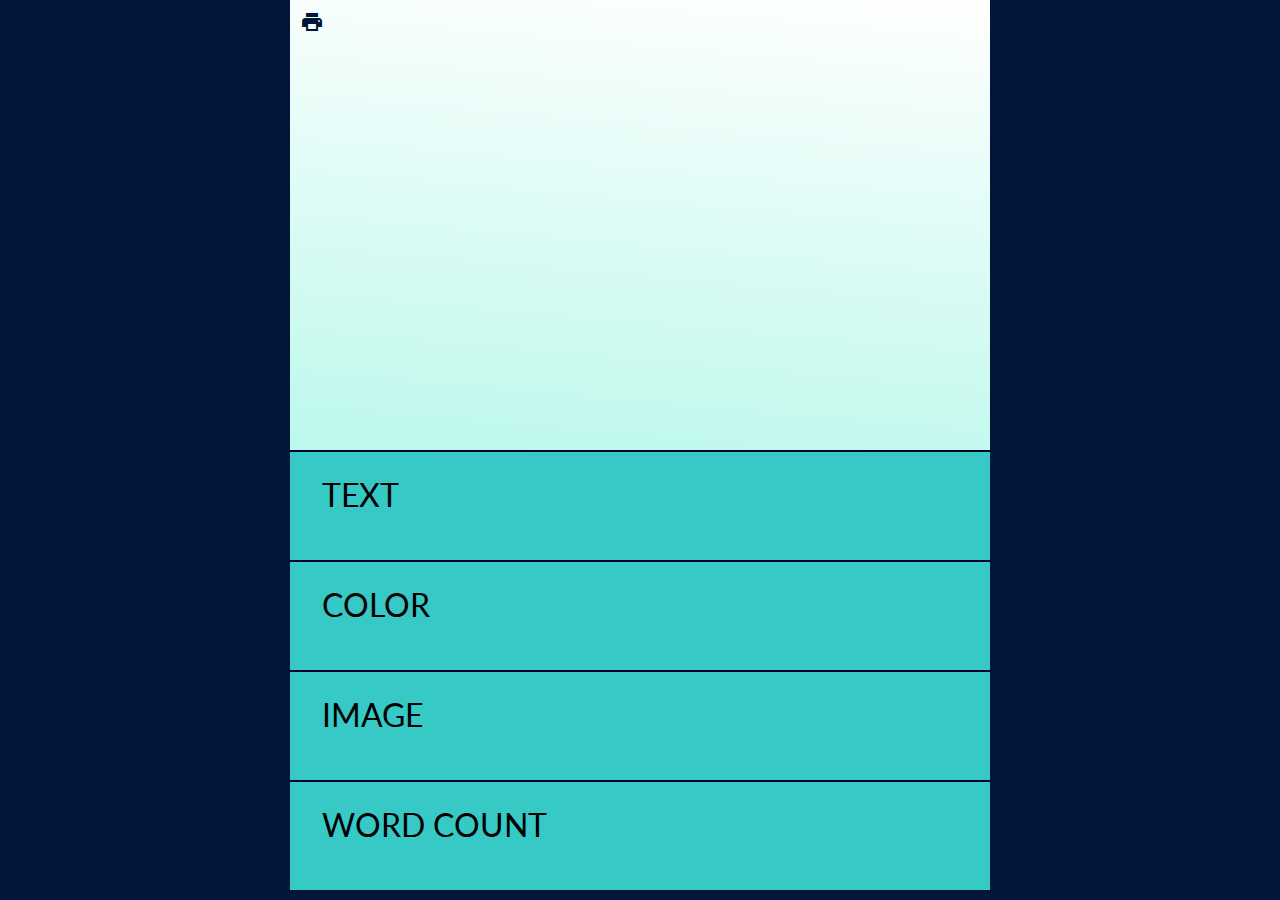
==== commit 31e3e4af: "Add files via upload" ====
--- a/index.html
+++ b/index.html
@@ -1,546 +1,272 @@
-<<<<<<< HEAD
-<!DOCTYPE html>
-<html>
-<head>
-	<title></title>
-	<meta charset="utf-8"/>
-	<meta name="viewport" content="width=device-width, initial-scale=1, maximum-scale=1, user-scalable=no"/>
-	<link rel="stylesheet" type="text/css" media="screen" href="style.css"/>
-	<link rel="stylesheet"  type="text/css" media="screen" href="landscape.css"/>
-	<link rel="stylesheet"  type="text/css" media="screen" href="portrait.css"/>
-	<link rel="stylesheet" href="print.css"/>
-	<link href="https://fonts.googleapis.com/css?family=Dosis|Abril+Fatface|Play|Alegreya|Neuton|Anton|Barrio|Chango|Irish+Grover|Londrina+Solid|Gaegu|Delius|PT+Mono|Ceviche+One|Chicle|Lato" rel="stylesheet"/>
-	<link rel="stylesheet" href="https://use.fontawesome.com/releases/v5.0.9/css/all.css" integrity="sha384-5SOiIsAziJl6AWe0HWRKTXlfcSHKmYV4RBF18PPJ173Kzn7jzMyFuTtk8JA7QQG1" crossorigin="anonymous"/>
-	<link href="https://fonts.googleapis.com/icon?family=Material+Icons"
-	rel="stylesheet"/>
-</head>
-<body>
-	<div id="container">
-		<div class="border">
-		</div>
-		<div id="upper">
-			<div id="print-icon">
-				<i class="material-icons">
-					print
-				</i>	
-			</div>
-			<canvas class="net tab" id="spine-left-tab">
-			</canvas>
-			<canvas class="net" id="spine">
-			</canvas>
-			<canvas class="net" id="front">
-			</canvas>
-			<canvas class="net" id="edge">
-			</canvas>
-			<canvas class="net" id="back">
-			</canvas>       
-			<canvas class="net tab" id="top-insert-tab">
-			</canvas>     
-			<canvas class="net" id="topp">
-			</canvas>
-			<canvas class="net tab" id="bottom-left-tab">
-			</canvas>
-			<canvas class="net" id="bottom">
-			</canvas>         
-			<canvas class="net tab" id="bottom-right-tab">
-			</canvas>
-			<canvas class="net tab" id="bottom-base-tab">
-			</canvas>
-		</div>	
-
-		<div id="lower">
-
-			<div id="main-menu" class="menu">
-				<div class="menu-item">
-					<div class="menu-text" data-opens="text-menu" id="text-button">
-						TEXT
-					</div>
-				</div>
-				<div class="menu-item">
-					<div class="menu-text" data-opens="color-menu" id="color-button">
-						COLOR
-					</div>
-				</div>
-				<div class="menu-item">
-					<div class="menu-text" data-opens="image-menu" id="image-button">
-						IMAGE
-					</div>
-				</div>
-				<div class="menu-item">
-					<div class="menu-text" data-opens="wordcount-menu" id="wordcount-button">
-						WORD COUNT
-					</div>
-				</div>
-			</div>
-
-			<div class="menu sub-menu" id="image-menu">
-				<div class="title">
-					IMAGE
-					<span class="close-submenu" data-opens="main-menu">
-						X
-					</span>
-				</div>
-				<div class="vertical-hold">
-					<div class="horizontal-hold">
-						<div class="left-col">
-							<div class="subtitle no-row-subtitle">CHOOSE<br/>IMAGE:</div>
-						</div>
-						<div class="right-col" id="image-right">
-
-							<label id="cover-file" class="custom-file-upload">
-								<input type="file" name="pic" accept="image/*"/>
-							CHOOSE FILE
-							</label>
-							<div id="filename">
-								<div id="current-filename">
-									current_file.jpg
-								</div>
-								<div id="remove-image">
-									X
-								</div>	
-							</div>
-						</div>
-					</div>
-				</div>
-			</div>
-
-			<div class="menu sub-menu" id="color-menu">
-				<div class="title">
-					COLOR
-					<span class="close-submenu" data-opens="main-menu">
-						X
-					</span>
-				</div>
-				<div class="vertical-hold">
-					<div class="horizontal-hold">
-						<div class="left-col" id="color-left">
-							<div class="row">
-								<div class="subtitle">
-									SET COLOR
-								</div>
-							</div>
-							<div class="row">
-								<div class="subtitle">
-									COLOR SOURCE
-								</div>
-							</div>
-							<div class="row">
-								<div class="subtitle">
-									STRIPES
-								</div>
-							</div>
-						</div>
-						<div class="right-col">
-							<div class="row">
-								<div class="selector-box" id="set-color-box">
-									<div class="selector-button selector-on" id="background"><span>BACKGROUND</span></div>
-									<div class="selector-button selector-off" id="detail"><span>DETAIL</span></div>
-								</div> 
-							</div>
-							<div class="row">
-								<div class="selector-box" id="color-source-box">
-									<div class="selector-button selector-on" id="palette-button"><span>PALETTE</span></div>
-									<div class="selector-button selector-off" id="cover-color-button"><span>COVER</span></div>
-									<div id="cover-alert-scrim"> 
-										<div id="scrim-text"> UPLOAD A COVER <br/> IN THE <br/> IMAGE MENU
-										</div>
-									</div>
-									<div id="palette-picker">
-										<canvas class="palette" id="brightness" width="200" height="200">
-										</canvas>
-										<canvas class="palette" id="hue" width="50" height="200">
-										</canvas>
-									</div>
-									<canvas id="image-picker" width="200" height="500">
-										<img id="image" src="" alt="this-shiz"/>
-									</canvas>
-								</div> 
-							</div>
-							<div class="row">
-								<div class="selector-box" id="stripes-box">
-									<div class="selector-button selector-on" id="stripes-on"><span>ON</span></div>
-									<div class="selector-button selector-off" id="stripes-off"><span>OFF</span></div>
-								</div> 
-							</div>
-						</div>
-					</div>
-				</div>
-			</div>
-
-			<div class="menu sub-menu" id="text-menu">
-				<div class="title">
-					TEXT
-					<span class="close-submenu" data-opens="main-menu">
-						X
-					</span>
-				</div>
-				<div class="vertical-hold">
-					<div class="horizontal-hold">
-						<div class="left-col">
-							<div class="row">
-								<div class="subtitle">TITLE</div>
-							</div>
-							<div class="row">
-								<div class="subtitle">AUTHOR</div> 
-							</div>
-							<div class="row">		        		
-								<div class="subtitle">FONT</div> 
-							</div>
-						</div>
-						<div class="right-col">	
-							<div class="row">						
-								<input type="text" id="title-input"/>
-							</div>
-							<div class="row">		        		
-								<input type="text" id="author-input"/>
-								<input id="add-text" type="submit" value="ADD TEXT"/> 
-							</div>
-							<div class="row">		        		
-								<div id="font-selector">
-									<div id="font-button">CHOOSE FONT
-									</div>
-									<div id="font-list">
-										<div class="font" id="Alegreya" style="font-family: Alegreya">Book Title and Author
-										</div>
-										<div class="font" id="Neuton" style="font-family: Neuton">Book Title and Author
-										</div>          
-										<div class="font" id="Abril Fatface" style="font-family: 'Abril Fatface'">Book Title and Author
-										</div>
-										<div class="font" id="Dosis" style="font-family: Dosis">Book Title and Author
-										</div>
-										<div class="font" id="Play" style="font-family: Play">Book Title and Author
-										</div>
-										<div class="font" id="Anton" style="font-family: Anton">Book Title and Author
-										</div>
-										<div class="font" id="Chango" style="font-family: Chango">Book Title and Author
-										</div>
-										<div class="font" id="Londrina Solid" style="font-family: 'Londrina Solid'">Book Title and Author
-										</div>
-										<div class="font" id="PT Mono" style="font-family: 'PT Mono'">Book Title and Author
-										</div>
-										<div class="font" id="Chicle" style="font-family: Chicle">Book Title and Author
-										</div>
-										<div class="font" id="Ceviche One" style="font-family: 'Ceviche One'">Book Title and Author
-										</div>
-										<div class="font" id="Delius" style="font-family: 'Delius'">Book Title and Author
-										</div>
-										<div class="font" id="Gaegu" style="font-family: 'Gaegu'">Book Title and Author
-										</div>
-										<div class="font" id="Irish Grover" style="font-family: 'Irish Grover'">Book Title and Author
-										</div>
-										<div class="font" id="Barrio" style="font-family: Barrio">Book Title and Author
-										</div>
-									</div>
-								</div>
-							</div>
-						</div>
-					</div>
-				</div>
-			</div>
-
-			<div class="menu sub-menu" id="wordcount-menu">
-				<div class="title">
-					WORD COUNT
-					<span class="close-submenu" data-opens="main-menu">
-						X
-					</span>
-				</div>
-				<div class="vertical-hold">
-					<div class="horizontal-hold">
-						<div class="left-col">
-							<div class="subtitle no-row-subtitle">WORD<br/>COUNT:</div>
-						</div>
-						<div class="right-col">
-							<input id="count-input" type = "number" step="20000" min="20000" max="600000"/>
-							<input id="get-count" type="submit" value="GO"/>
-						</div>
-					</div>
-				</div>
-			</div>
-		</div>
-	</div>
-</body>
-<script src="https://cdnjs.cloudflare.com/ajax/libs/three.js/89/three.min.js"></script>
-<script src="Config.js"></script>
-<script src="ThreeD.js"></script>
-<script src="TextMenu.js"></script>
-<script src="ColorMenu.js"></script>
-<script src="ImageMenu.js"></script>
-<script src="WordcountMenu.js"></script>
-<script src="TextureRenderer.js"></script>
-<script src="PrintPosition.js"></script>
-<script src="view.js"></script>
-=======
-<!DOCTYPE html>
-<html>
-<head>
-	<title></title>
-	<meta charset="utf-8"/>
-	<meta name="viewport" content="width=device-width, initial-scale=1, maximum-scale=1, user-scalable=no"/>
-	<link rel="stylesheet" type="text/css" media="screen" href="style.css"/>
-	<link rel="stylesheet"  type="text/css" media="screen" href="landscape.css"/>
-	<link rel="stylesheet"  type="text/css" media="screen" href="portrait.css"/>
-	<link rel="stylesheet" href="print.css"/>
-	<link href="https://fonts.googleapis.com/css?family=Dosis|Abril+Fatface|Play|Alegreya|Neuton|Anton|Barrio|Chango|Irish+Grover|Londrina+Solid|Gaegu|Delius|PT+Mono|Ceviche+One|Chicle|Lato" rel="stylesheet"/>
-	<link rel="stylesheet" href="https://use.fontawesome.com/releases/v5.0.9/css/all.css" integrity="sha384-5SOiIsAziJl6AWe0HWRKTXlfcSHKmYV4RBF18PPJ173Kzn7jzMyFuTtk8JA7QQG1" crossorigin="anonymous"/>
-	<link href="https://fonts.googleapis.com/icon?family=Material+Icons"
-	rel="stylesheet"/>
-</head>
-<body>
-	<div id="container">
-		<div class="border">
-		</div>
-		<div id="upper">
-			<div id="print-icon">
-				<i class="material-icons">
-					print
-				</i>	
-			</div>
-			<canvas class="net tab" id="spine-left-tab">
-			</canvas>
-			<canvas class="net" id="spine">
-			</canvas>
-			<canvas class="net" id="front">
-			</canvas>
-			<canvas class="net" id="edge">
-			</canvas>
-			<canvas class="net" id="back">
-			</canvas>       
-			<canvas class="net tab" id="top-insert-tab">
-			</canvas>     
-			<canvas class="net" id="topp">
-			</canvas>
-			<canvas class="net tab" id="bottom-left-tab">
-			</canvas>
-			<canvas class="net" id="bottom">
-			</canvas>         
-			<canvas class="net tab" id="bottom-right-tab">
-			</canvas>
-			<canvas class="net tab" id="bottom-base-tab">
-			</canvas>
-		</div>	
-
-		<div id="lower">
-
-			<div id="main-menu" class="menu">
-				<div class="menu-item">
-					<div class="menu-text" data-opens="text-menu" id="text-button">
-						TEXT
-					</div>
-				</div>
-				<div class="menu-item">
-					<div class="menu-text" data-opens="color-menu" id="color-button">
-						COLOR
-					</div>
-				</div>
-				<div class="menu-item">
-					<div class="menu-text" data-opens="image-menu" id="image-button">
-						IMAGE
-					</div>
-				</div>
-				<div class="menu-item">
-					<div class="menu-text" data-opens="wordcount-menu" id="wordcount-button">
-						WORD COUNT
-					</div>
-				</div>
-			</div>
-
-			<div class="menu sub-menu" id="image-menu">
-				<div class="title">
-					IMAGE
-					<span class="close-submenu" data-opens="main-menu">
-						close
-					</span>
-				</div>
-				<div class="vertical-hold">
-					<div class="horizontal-hold">
-						<div class="left-col">
-							<div class="subtitle no-row-subtitle">CHOOSE<br/>IMAGE:</div>
-						</div>
-						<div class="right-col" id="image-right">
-
-							<label id="cover-file" class="custom-file-upload">
-								<input type="file" name="pic" accept="image/*"/>
-							CHOOSE FILE
-							</label>
-							<div id="filename">
-								<div id="current-filename">
-									current_file.jpg
-								</div>
-								<div id="remove-image">
-									X
-								</div>	
-							</div>
-						</div>
-					</div>
-				</div>
-			</div>
-
-			<div class="menu sub-menu" id="color-menu">
-				<div class="title">
-					COLOR
-					<span class="close-submenu" data-opens="main-menu">
-						close
-					</span>
-				</div>
-				<div class="vertical-hold">
-					<div class="horizontal-hold">
-						<div class="left-col" id="color-left">
-							<div class="row">
-								<div class="subtitle">
-									SET COLOR
-								</div>
-							</div>
-							<div class="row">
-								<div class="subtitle">
-									COLOR SOURCE
-								</div>
-							</div>
-							<div class="row">
-								<div class="subtitle">
-									STRIPES
-								</div>
-							</div>
-						</div>
-						<div class="right-col">
-							<div class="row">
-								<div class="selector-box" id="set-color-box">
-									<div class="selector-button selector-on" id="background"><span>BACKGROUND</span></div>
-									<div class="selector-button selector-off" id="detail"><span>DETAIL</span></div>
-								</div> 
-							</div>
-							<div class="row">
-								<div class="selector-box" id="color-source-box">
-									<div class="selector-button selector-on" id="palette-button"><span>PALETTE</span></div>
-									<div class="selector-button selector-off" id="cover-color-button"><span>COVER</span></div>
-									<div id="cover-alert-scrim"> 
-										<div id="scrim-text"> UPLOAD A COVER <br/> IN THE <br/> IMAGE MENU
-										</div>
-									</div>
-									<div id="palette-picker">
-										<canvas class="palette" id="brightness" width="200" height="200">
-										</canvas>
-										<canvas class="palette" id="hue" width="50" height="200">
-										</canvas>
-									</div>
-									<canvas id="image-picker" width="200" height="500">
-										<img id="image" src="" alt="this-shiz"/>
-									</canvas>
-								</div> 
-							</div>
-							<div class="row">
-								<div class="selector-box" id="stripes-box">
-									<div class="selector-button selector-on" id="stripes-on"><span>ON</span></div>
-									<div class="selector-button selector-off" id="stripes-off"><span>OFF</span></div>
-								</div> 
-							</div>
-						</div>
-					</div>
-				</div>
-			</div>
-
-			<div class="menu sub-menu" id="text-menu">
-				<div class="title">
-					TEXT
-					<span class="close-submenu" data-opens="main-menu">
-						close
-					</span>
-				</div>
-				<div class="vertical-hold">
-					<div class="horizontal-hold">
-						<div class="left-col">
-							<div class="row">
-								<div class="subtitle">TITLE</div>
-							</div>
-							<div class="row">
-								<div class="subtitle">AUTHOR</div> 
-							</div>
-							<div class="row">		        		
-								<div class="subtitle">FONT</div> 
-							</div>
-						</div>
-						<div class="right-col">	
-							<div class="row">						
-								<input type="text" id="title-input"/>
-							</div>
-							<div class="row">		        		
-								<input type="text" id="author-input"/>
-								<input id="add-text" type="submit" value="ADD TEXT"/> 
-							</div>
-							<div class="row">		        		
-								<div id="font-selector">
-									<div id="font-button">CHOOSE FONT
-									</div>
-									<div id="font-list">
-										<div class="font" id="Alegreya" style="font-family: Alegreya">Book Title and Author
-										</div>
-										<div class="font" id="Neuton" style="font-family: Neuton">Book Title and Author
-										</div>          
-										<div class="font" id="Abril Fatface" style="font-family: 'Abril Fatface'">Book Title and Author
-										</div>
-										<div class="font" id="Dosis" style="font-family: Dosis">Book Title and Author
-										</div>
-										<div class="font" id="Play" style="font-family: Play">Book Title and Author
-										</div>
-										<div class="font" id="Anton" style="font-family: Anton">Book Title and Author
-										</div>
-										<div class="font" id="Chango" style="font-family: Chango">Book Title and Author
-										</div>
-										<div class="font" id="Londrina Solid" style="font-family: 'Londrina Solid'">Book Title and Author
-										</div>
-										<div class="font" id="PT Mono" style="font-family: 'PT Mono'">Book Title and Author
-										</div>
-										<div class="font" id="Chicle" style="font-family: Chicle">Book Title and Author
-										</div>
-										<div class="font" id="Ceviche One" style="font-family: 'Ceviche One'">Book Title and Author
-										</div>
-										<div class="font" id="Delius" style="font-family: 'Delius'">Book Title and Author
-										</div>
-										<div class="font" id="Gaegu" style="font-family: 'Gaegu'">Book Title and Author
-										</div>
-										<div class="font" id="Irish Grover" style="font-family: 'Irish Grover'">Book Title and Author
-										</div>
-										<div class="font" id="Barrio" style="font-family: Barrio">Book Title and Author
-										</div>
-									</div>
-								</div>
-							</div>
-						</div>
-					</div>
-				</div>
-			</div>
-
-			<div class="menu sub-menu" id="wordcount-menu">
-				<div class="title">
-					WORD COUNT
-					<span class="close-submenu" data-opens="main-menu">
-						close
-					</span>
-				</div>
-				<div class="vertical-hold">
-					<div class="horizontal-hold">
-						<div class="left-col">
-							<div class="subtitle no-row-subtitle">WORD<br/>COUNT:</div>
-						</div>
-						<div class="right-col">
-							<input id="count-input" type = "number" step="20000" min="20000" max="600000"/>
-							<input id="get-count" type="submit" value="GO"/>
-						</div>
-					</div>
-				</div>
-			</div>
-		</div>
-	</div>
-</body>
-<script src="https://cdnjs.cloudflare.com/ajax/libs/three.js/89/three.min.js"></script>
-<script src="Config.js"></script>
-<script src="ThreeD.js"></script>
-<script src="TextMenu.js"></script>
-<script src="ColorMenu.js"></script>
-<script src="ImageMenu.js"></script>
-<script src="WordcountMenu.js"></script>
-<script src="TextureRenderer.js"></script>
-<script src="PrintPosition.js"></script>
-<script src="view.js"></script>
->>>>>>> master
+<!DOCTYPE html>
+<html>
+<head>
+	<title></title>
+	<meta charset="utf-8"/>
+	<meta name="viewport" content="width=device-width, initial-scale=1, maximum-scale=1, user-scalable=no"/>
+	<link rel="stylesheet" type="text/css" media="screen" href="style.css"/>
+	<link rel="stylesheet"  type="text/css" media="screen" href="landscape.css"/>
+	<link rel="stylesheet"  type="text/css" media="screen" href="portrait.css"/>
+	<link rel="stylesheet" href="print.css"/>
+	<link href="https://fonts.googleapis.com/css?family=Dosis|Abril+Fatface|Play|Alegreya|Neuton|Anton|Barrio|Chango|Irish+Grover|Londrina+Solid|Gaegu|Delius|PT+Mono|Ceviche+One|Chicle|Lato" rel="stylesheet"/>
+	<link rel="stylesheet" href="https://use.fontawesome.com/releases/v5.0.9/css/all.css" integrity="sha384-5SOiIsAziJl6AWe0HWRKTXlfcSHKmYV4RBF18PPJ173Kzn7jzMyFuTtk8JA7QQG1" crossorigin="anonymous"/>
+	<link href="https://fonts.googleapis.com/icon?family=Material+Icons"
+	rel="stylesheet"/>
+</head>
+<body>
+	<div id="container">
+		<div class="border">
+		</div>
+		<div id="upper">
+			<div id="print-icon">
+				<i class="material-icons">
+					print
+				</i>	
+			</div>
+			<canvas class="net tab" id="spine-left-tab">
+			</canvas>
+			<canvas class="net" id="spine">
+			</canvas>
+			<canvas class="net" id="front">
+			</canvas>
+			<canvas class="net" id="edge">
+			</canvas>
+			<canvas class="net" id="back">
+			</canvas>       
+			<canvas class="net tab" id="top-insert-tab">
+			</canvas>     
+			<canvas class="net" id="topp">
+			</canvas>
+			<canvas class="net tab" id="bottom-left-tab">
+			</canvas>
+			<canvas class="net" id="bottom">
+			</canvas>         
+			<canvas class="net tab" id="bottom-right-tab">
+			</canvas>
+			<canvas class="net tab" id="bottom-base-tab">
+			</canvas>
+		</div>	
+
+		<div id="lower">
+
+			<div id="main-menu" class="menu">
+				<div class="menu-item">
+					<div class="menu-text" data-opens="text-menu" id="text-button">
+						TEXT
+					</div>
+				</div>
+				<div class="menu-item">
+					<div class="menu-text" data-opens="color-menu" id="color-button">
+						COLOR
+					</div>
+				</div>
+				<div class="menu-item">
+					<div class="menu-text" data-opens="image-menu" id="image-button">
+						IMAGE
+					</div>
+				</div>
+				<div class="menu-item">
+					<div class="menu-text" data-opens="wordcount-menu" id="wordcount-button">
+						WORD COUNT
+					</div>
+				</div>
+			</div>
+
+			<div class="menu sub-menu" id="image-menu">
+				<div class="title">
+					IMAGE
+					<span class="close-submenu" data-opens="main-menu">
+						close
+					</span>
+				</div>
+				<div class="vertical-hold">
+					<div class="horizontal-hold">
+						<div class="left-col">
+							<div class="subtitle no-row-subtitle">CHOOSE<br/>IMAGE:</div>
+						</div>
+						<div class="right-col" id="image-right">
+
+							<label id="cover-file" class="custom-file-upload">
+								<input type="file" name="pic" accept="image/*"/>
+							CHOOSE FILE
+							</label>
+							<div id="filename">
+								<div id="current-filename">
+									current_file.jpg
+								</div>
+								<div id="remove-image">
+									X
+								</div>	
+							</div>
+						</div>
+					</div>
+				</div>
+			</div>
+
+			<div class="menu sub-menu" id="color-menu">
+				<div class="title">
+					COLOR
+					<span class="close-submenu" data-opens="main-menu">
+						close
+					</span>
+				</div>
+				<div class="vertical-hold">
+					<div class="horizontal-hold">
+						<div class="left-col" id="color-left">
+							<div class="row">
+								<div class="subtitle">
+									SET COLOR
+								</div>
+							</div>
+							<div class="row">
+								<div class="subtitle">
+									COLOR SOURCE
+								</div>
+							</div>
+							<div class="row">
+								<div class="subtitle">
+									STRIPES
+								</div>
+							</div>
+						</div>
+						<div class="right-col">
+							<div class="row">
+								<div class="selector-box" id="set-color-box">
+									<div class="selector-button selector-on" id="background"><span>BACKGROUND</span></div>
+									<div class="selector-button selector-off" id="detail"><span>DETAIL</span></div>
+								</div> 
+							</div>
+							<div class="row">
+								<div class="selector-box" id="color-source-box">
+									<div class="selector-button selector-on" id="palette-button"><span>PALETTE</span></div>
+									<div class="selector-button selector-off" id="cover-color-button"><span>COVER</span></div>
+									<div id="cover-alert-scrim"> 
+										<div id="scrim-text"> UPLOAD A COVER <br/> IN THE <br/> IMAGE MENU
+										</div>
+									</div>
+									<div id="palette-picker">
+										<canvas class="palette" id="brightness" width="200" height="200">
+										</canvas>
+										<canvas class="palette" id="hue" width="50" height="200">
+										</canvas>
+									</div>
+									<canvas id="image-picker" width="200" height="500">
+										<img id="image" src="" alt="this-shiz"/>
+									</canvas>
+								</div> 
+							</div>
+							<div class="row">
+								<div class="selector-box" id="stripes-box">
+									<div class="selector-button selector-on" id="stripes-on"><span>ON</span></div>
+									<div class="selector-button selector-off" id="stripes-off"><span>OFF</span></div>
+								</div> 
+							</div>
+						</div>
+					</div>
+				</div>
+			</div>
+
+			<div class="menu sub-menu" id="text-menu">
+				<div class="title">
+					TEXT
+					<span class="close-submenu" data-opens="main-menu">
+						close
+					</span>
+				</div>
+				<div class="vertical-hold">
+					<div class="horizontal-hold">
+						<div class="left-col">
+							<div class="row">
+								<div class="subtitle">TITLE</div>
+							</div>
+							<div class="row">
+								<div class="subtitle">AUTHOR</div> 
+							</div>
+							<div class="row">		        		
+								<div class="subtitle">FONT</div> 
+							</div>
+						</div>
+						<div class="right-col">	
+							<div class="row">						
+								<input type="text" id="title-input"/>
+							</div>
+							<div class="row">		        		
+								<input type="text" id="author-input"/>
+								<input id="add-text" type="submit" value="ADD TEXT"/> 
+							</div>
+							<div class="row">		        		
+								<div id="font-selector">
+									<div id="font-button">CHOOSE FONT
+									</div>
+									<div id="font-list">
+										<div class="font" id="Alegreya" style="font-family: Alegreya">Book Title and Author
+										</div>
+										<div class="font" id="Neuton" style="font-family: Neuton">Book Title and Author
+										</div>          
+										<div class="font" id="Abril Fatface" style="font-family: 'Abril Fatface'">Book Title and Author
+										</div>
+										<div class="font" id="Dosis" style="font-family: Dosis">Book Title and Author
+										</div>
+										<div class="font" id="Play" style="font-family: Play">Book Title and Author
+										</div>
+										<div class="font" id="Anton" style="font-family: Anton">Book Title and Author
+										</div>
+										<div class="font" id="Chango" style="font-family: Chango">Book Title and Author
+										</div>
+										<div class="font" id="Londrina Solid" style="font-family: 'Londrina Solid'">Book Title and Author
+										</div>
+										<div class="font" id="PT Mono" style="font-family: 'PT Mono'">Book Title and Author
+										</div>
+										<div class="font" id="Chicle" style="font-family: Chicle">Book Title and Author
+										</div>
+										<div class="font" id="Ceviche One" style="font-family: 'Ceviche One'">Book Title and Author
+										</div>
+										<div class="font" id="Delius" style="font-family: 'Delius'">Book Title and Author
+										</div>
+										<div class="font" id="Gaegu" style="font-family: 'Gaegu'">Book Title and Author
+										</div>
+										<div class="font" id="Irish Grover" style="font-family: 'Irish Grover'">Book Title and Author
+										</div>
+										<div class="font" id="Barrio" style="font-family: Barrio">Book Title and Author
+										</div>
+									</div>
+								</div>
+							</div>
+						</div>
+					</div>
+				</div>
+			</div>
+
+			<div class="menu sub-menu" id="wordcount-menu">
+				<div class="title">
+					WORD COUNT
+					<span class="close-submenu" data-opens="main-menu">
+						close
+					</span>
+				</div>
+				<div class="vertical-hold">
+					<div class="horizontal-hold">
+						<div class="left-col">
+							<div class="subtitle no-row-subtitle">WORD<br/>COUNT:</div>
+						</div>
+						<div class="right-col">
+							<input id="count-input" type = "number" step="20000" min="20000" max="600000"/>
+							<input id="get-count" type="submit" value="GO"/>
+						</div>
+					</div>
+				</div>
+			</div>
+		</div>
+	</div>
+</body>
+<script src="https://cdnjs.cloudflare.com/ajax/libs/three.js/89/three.min.js"></script>
+<script src="Config.js"></script>
+<script src="ThreeD.js"></script>
+<script src="TextMenu.js"></script>
+<script src="ColorMenu.js"></script>
+<script src="ImageMenu.js"></script>
+<script src="WordcountMenu.js"></script>
+<script src="TextureRenderer.js"></script>
+<script src="PrintPosition.js"></script>
+<script src="view.js"></script>
 </html>   --- a/style.css
+++ b/style.css
@@ -1,538 +1,538 @@
-/* GENERAL MOBILE*/
-@media only screen 
-   	and (max-device-width: 768px){
-   	body {
-		width: 100%;
-   		height: 100%;
-   	}
-   	#container {
-   		width: 100%;
-   		height: 100%;
-   		position: fixed;
-   }
-   input[type=number] {
-   	margin-left: -2em;
-   }
-
-   	#current-filename {
-		font-size: 0.4em;
-		text-overflow: ellipsis;
-	}
-
-   	#font-button {
-   		margin-left: -3em;
-   	}
-   	#cover-alert-scrim {
-   		width: 90%;
-   		left: 5%;
-   	}
-   	#font-list{
-   		width: 12em;
-		margin-left: -9em;
-   	}
-   	.custom-file-upload {
-   		width: 7em;
-   	}
-
-	#palette-picker {
-		margin-left: -3em;
-	}
-}
-
-/* TINY MOBILE RULES */
-@media only screen 
-   and (max-device-width: 320px){
-   	.subtitle {
-   		font-size: 1em;
-   	}
-   	.no-row-subtitle {
-   		font-size: 0.7em;
-   	}
-   	.row{
-		width: 150%;
-		font-size: 0.6em;
-	}
-
-	.menu-text{
-		line-height: 0.6em;
-	}
-	#palette-picker {
-		margin-left: -7em;
-		margin-top: -2em;
-	}
-}
-
-/* BIGGER MOBILE RULES */
-@media only screen 
-   	and (min-device-width: 375px)
-   	and (max-device-width: 768px){
-   	.row{
-		width: 150%;
-		font-size: 0.9em;
-	}
-	.no-row-subtitle {
-   		font-size: 0.8em;
-   	}
-	#current-filename {
-	font-size: 0.65em;
-	}
-
-   	.menu-text{
-		line-height: 1em;
-	}
-	#palette-picker {
-		margin-left: -4em;
-	}
-}
-
-/* NON-MOBILE RULES */
-@media only screen 
-   and (min-device-width: 768px){
-   	#container{
-   		width: 700px;
-   		margin: 0 auto;
-   		height: 100vh;
-   	}
-   .row{
-		width: 130%;
-	}
-	.menu-item {
-		height: 12vh;
-	}
-   input[type=number] {
-   		margin-left: 1em;
-   		margin-bottom: 1em;
-   }
-   input[type=text] {
-   		width: 12em;
-   		margin-left: -2em;
-   		margin-bottom: 0.5em;
-   }
-   #count-input {
-   		margin-left: -5em;
-   	}
-	#font-list{
-   		width: 12em;
-		margin-left: 10em;
-   	}
-   	.custom-file-upload {
-   		width: 12em;
-   		margin-left: -3em;
-   	}
-   	#current-filename {
-		font-size: 0.65em;
-	}
-	.menu-text{
-		line-height: 1.3em;
-	}
-   	.selector-box {
-	margin-left: 1.5em;
-	}
-	#scrim-overlay{
-		position: fixed;
-		display: none;
-		top: 0;
-		left: 0;
-		width: 100%;
-		height: 100%;
-		z-index: -1;
-	}
-	#cover-alert-scrim {
-   		left: 38%;
-   		z-index: 1;
-   	}
-}
-
-/*GENERAL RULES*/
-@import url(//fonts.googleapis.com/css?family=Dosis|Abril+Fatface|Play|Alegreya|Neuton|Anton|Barrio|Chango|Irish+Grover|Londrina+Solid|Sue+Ellen+Francisco|PT+Mono|Ceviche+One|Chicle|Lato);
-
-html {
-	height: 100%;
-	width: 100%;
-}
-
-body {
-  margin: 0;
-  padding: 0;
-  background-color: #011638;
-  font-family: "Lato";
-  /*color: rgb(66,14,7);*/
-  color: "black";
-  user-select: none;
-  overflow: hidden;
-}
-
-.border {
-	/*height: 0.5vh;*/
-	background: #011638;
-}
-
-#container{
-	overflow: hidden;
-}
-
-#upper {
-	display: inline-block;
-	width: 100%;
-	height: 50%;
-	display: flex;
-	align-items: center;
-	background: linear-gradient(-175deg, #ffffff, #BCF8EC)
-}
-
-#print-icon{
-	position: absolute;
-	top: 10px;
-	margin-left: 10px;
-	color: #011638;
-}
-
-#lower {
-	font-size: 2em;
-}
-
-#main-menu {
-}
-
-.menu-item {
-	border-top: 2px solid rgb(7,3,44);
-	background-color: #36C9C6;
-}
-
-.menu-text {
-	height: 1.5em;
-	margin-top: 0.7em;
-	margin-left: 1em;
-	cursor: pointer;
-}
-
-.sub-menu {
-	display: flex;
-	flex-direction: column;
-	align-items: center;
-	border-top: 2px solid rgb(7,3,44);
-	height: 100%;
-	background-color: #36C9C6;
-}
-
-.title {
-	position: relative;
-	width: 100%;
-	line-height: 2em;
-	text-align: center;
-}
-
-.close-submenu {
-	display: inline;
-	position: absolute;
-	top: -0.9em;
-	right: 0.5em;
-	font-size: 0.5em;
-	cursor: pointer;
-}
-
-
-.vertical-hold{
- 	display: flex;
-    flex-direction: column;
-    height: 90%;
-}
-
-.horizontal-hold{
- 	display: flex;
- 	flex-direction: row;
-    align-items: center;
-    width: 100%;
-    height: 80%;
-}
-
-.left-col {
-	display: inline-block;
-}
-
-.right-col {
-	display: inline-block;
-	margin: 0 auto;
-}
-
-.row{
-	padding-bottom: 0.5em;
-}
-
-.subtitle {
-	display: inline-block;
-	vertical-align: 0.6em;
-}
-
-#text-menu {
-	display: none;
-}
-
-input[type=text], input[type=number] {
-	height: 2em;
-	font-size: 0.65em;
-	line-height: 2em;
-	border: none;
-	border-radius: 0;
-	outline: none;
-	display: inline-block;
-	background-color: #BCF8EC;
-}
-
-input[type=text]{
-	padding-left: 0.5em;
-}
-
- input[type=number] {
- 	width: 6em;
- 	padding-left: 1em;
-}
-
- input[type=submit] {
- 	height: 3em;
-	font-size: 0.5em;
-	font-family: "Lato";
-	color: rgb(7,3,44);
-	width: 4em;
-	border: none;
-	border-radius: 0;
-	white-space: normal;
-	background-color: #56A3A6;
-	position: absolute;
- 	margin-left: 0.5em;
-}
-
-input[type=submit]:focus{
-	outline: none;
-}
-
-#add-text {
-	margin-top: -2em;
-}
-
-.font{
-  overflow: hidden;
-}
-
-#font-button{
-  background-color: #56A3A6;
-  height: 2em;
-  width: 10em;
-  font-size: 0.65em;
-  text-align: center;
-  line-height: 2em;
-  cursor: pointer;
-  display: inline-block;
-  position: relative;
-}
-
-#font-selector:hover #font-list {
-  display: block;
-  bottom: 1em;
-}
-
-#font-list {
-  display: none;
-  font-size: 0.6em;
-  position: absolute;
-  background-color: #BCF8EC;
-  opacity: 0.9;
-  box-shadow: 0 8px 16px 0 rgba(0,0,0,0.2);
-  z-index: 1;
-  padding: 0.5em;
-}
-
-#font-list div:hover {
-  background-color: #56A3A6;
-}
-
-#image-menu {
-	display: none;
-}
-
-input[type="file"] {
-    display: none;
-}
-
-#cover-file {
-}
-
-.custom-file-upload {
-    border: none;
-    display: inline-block;
-    cursor: pointer;
-    background-color: #56A3A6;
-    height: 2em;
-  	font-size: 0.65em;
-	text-align: center;
- 	line-height: 2em;
-}
-
-#filename {
-}
-
-#remove-image {
-	font-size: 0.4em;
-	font-weight: bold;
-	display: none;
-	padding: 0.5em 0.7em 0.5em 0.7em;
-	background-color: #56A3A6;
-	margin-left: 0.5em;
-}
-
-#current-filename {
-	display: inline;
-	word-wrap: break-word;
-}
-
-#color-menu {
-	display: none;
-}
-
-.color{
-	height: 2em;
-	width: 2em;
-	background-color: white;
-	text-align: center;
-	line-height: 0.35em;
-}
-#background-color{
-	display: inline-block;
-}
-
-#detail-color{
-	display: inline-block;
-}
-
-.selector-box {
-	display: inline-block;
-	height: 1.8em;
-	width: 5.5em;
-	background-color: #56A3A6;
-	position: relative;
-}
-
-.selector-button {
-	display: inline-block;
-	height: 1.8em;
-	text-align: center;
-}
-
-.selector-button > span {
-	font-size: 0.34em;
-	font-weight: bold;
-	pointer-events: none;
-}
-
-.selector-on{
-	width: 2.75em;
-	background-color: #BCF8EC;
-}
-
-.selector-off{
-	width: 2.5em;
-}
-
-#selector{
-	height: 4em;
-	width: 2em;
-	margin: 0 auto;
-	margin-top: -2em;
-}
-
-.selector-label {
-	font-size: 0.35em;
-}
-
-#palette-color {
-	display: block;
-}
-
-#palette-picker{
-  display: none;
-  position: fixed;
-  z-index: 2;
-}
-
-#image-picker{
-  display: none;
-  position: fixed;
-  z-index: 2;
-}
-
-#cover-color {
-	display: block;
-	background-color: lightgray;
-}
-
-#cover-alert-scrim {
-	display: none;
-	position: fixed;
-	height: 6em;
-	background-color: rgba(1, 22, 56, 0.8);
-	top: 40%;
-	color: #BCF8EC;
-	border-radius: 0.5em;
-	z-index: 1;
-}
-
-#scrim-text {
-	margin: 1em;
-	text-align: center;
-	line-height: 1.4em;
-}
-
-.fa-eye-dropper{
-	font-size: 1.5em;
-	padding: 0.4em 0.4em 0 0.4em;
-}
-
-#wordcount-menu {
-	display: none;
-}
-
-#example-box {
-	height: 20em;
-	width: 20em;
-	margin: 0 auto;
-	margin-top: -1.5em;
-}
-
-#example-title {
-	margin-top: 2em;
-}
-
-#example-author {
-	margin-top: 2em;
-}
-
-#front {
-	display: none;
-}
-
-#image {
-}
-
-#spine {
-	display: none;
-}
-
-#topp {
-	display: none;
-}
-
-#edge {
-	display: none;
-}
-
-#bottom {
-	display: none;
-}
-
-#back {
-	display: none;
-}
-
-.tab {
-	display: none
+/* GENERAL MOBILE*/
+@media only screen 
+   	and (max-device-width: 768px){
+   	body {
+		width: 100%;
+   		height: 100%;
+   	}
+   	#container {
+   		width: 100%;
+   		height: 100%;
+   		position: fixed;
+   }
+   input[type=number] {
+   	margin-left: -2em;
+   }
+
+   	#current-filename {
+		font-size: 0.4em;
+		text-overflow: ellipsis;
+	}
+
+   	#font-button {
+   		margin-left: -3em;
+   	}
+   	#cover-alert-scrim {
+   		width: 90%;
+   		left: 5%;
+   	}
+   	#font-list{
+   		width: 12em;
+		margin-left: -9em;
+   	}
+   	.custom-file-upload {
+   		width: 7em;
+   	}
+
+	#palette-picker {
+		margin-left: -3em;
+	}
+}
+
+/* TINY MOBILE RULES */
+@media only screen 
+   and (max-device-width: 320px){
+   	.subtitle {
+   		font-size: 1em;
+   	}
+   	.no-row-subtitle {
+   		font-size: 0.7em;
+   	}
+   	.row{
+		width: 150%;
+		font-size: 0.6em;
+	}
+
+	.menu-text{
+		line-height: 0.6em;
+	}
+	#palette-picker {
+		margin-left: -7em;
+		margin-top: -2em;
+	}
+}
+
+/* BIGGER MOBILE RULES */
+@media only screen 
+   	and (min-device-width: 375px)
+   	and (max-device-width: 768px){
+   	.row{
+		width: 150%;
+		font-size: 0.9em;
+	}
+	.no-row-subtitle {
+   		font-size: 0.8em;
+   	}
+	#current-filename {
+	font-size: 0.65em;
+	}
+
+   	.menu-text{
+		line-height: 1em;
+	}
+	#palette-picker {
+		margin-left: -4em;
+	}
+}
+
+/* NON-MOBILE RULES */
+@media only screen 
+   and (min-device-width: 768px){
+   	#container{
+   		width: 700px;
+   		margin: 0 auto;
+   		height: 100vh;
+   	}
+   .row{
+		width: 130%;
+	}
+	.menu-item {
+		height: 12vh;
+	}
+   input[type=number] {
+   		margin-left: 1em;
+   		margin-bottom: 1em;
+   }
+   input[type=text] {
+   		width: 12em;
+   		margin-left: -2em;
+   		margin-bottom: 0.5em;
+   }
+   #count-input {
+   		margin-left: -5em;
+   	}
+	#font-list{
+   		width: 12em;
+		margin-left: 10em;
+   	}
+   	.custom-file-upload {
+   		width: 12em;
+   		margin-left: -3em;
+   	}
+   	#current-filename {
+		font-size: 0.65em;
+	}
+	.menu-text{
+		line-height: 1.3em;
+	}
+   	.selector-box {
+	margin-left: 1.5em;
+	}
+	#scrim-overlay{
+		position: fixed;
+		display: none;
+		top: 0;
+		left: 0;
+		width: 100%;
+		height: 100%;
+		z-index: -1;
+	}
+	#cover-alert-scrim {
+   		left: 38%;
+   		z-index: 1;
+   	}
+}
+
+/*GENERAL RULES*/
+@import url(//fonts.googleapis.com/css?family=Dosis|Abril+Fatface|Play|Alegreya|Neuton|Anton|Barrio|Chango|Irish+Grover|Londrina+Solid|Sue+Ellen+Francisco|PT+Mono|Ceviche+One|Chicle|Lato);
+
+html {
+	height: 100%;
+	width: 100%;
+}
+
+body {
+  margin: 0;
+  padding: 0;
+  background-color: #011638;
+  font-family: "Lato";
+  /*color: rgb(66,14,7);*/
+  color: "black";
+  user-select: none;
+  overflow: hidden;
+}
+
+.border {
+	/*height: 0.5vh;*/
+	background: #011638;
+}
+
+#container{
+	overflow: hidden;
+}
+
+#upper {
+	display: inline-block;
+	width: 100%;
+	height: 50%;
+	display: flex;
+	align-items: center;
+	background: linear-gradient(-175deg, #ffffff, #BCF8EC)
+}
+
+#print-icon{
+	position: absolute;
+	top: 10px;
+	margin-left: 10px;
+	color: #011638;
+}
+
+#lower {
+	font-size: 2em;
+}
+
+#main-menu {
+}
+
+.menu-item {
+	border-top: 2px solid rgb(7,3,44);
+	background-color: #36C9C6;
+}
+
+.menu-text {
+	height: 1.5em;
+	margin-top: 0.7em;
+	margin-left: 1em;
+	cursor: pointer;
+}
+
+.sub-menu {
+	display: flex;
+	flex-direction: column;
+	align-items: center;
+	border-top: 2px solid rgb(7,3,44);
+	height: 100%;
+	background-color: #36C9C6;
+}
+
+.title {
+	position: relative;
+	width: 100%;
+	line-height: 2em;
+	text-align: center;
+}
+
+.close-submenu {
+	display: inline;
+	position: absolute;
+	top: -0.9em;
+	right: 0.5em;
+	font-size: 0.5em;
+	cursor: pointer;
+}
+
+
+.vertical-hold{
+ 	display: flex;
+    flex-direction: column;
+    height: 90%;
+}
+
+.horizontal-hold{
+ 	display: flex;
+ 	flex-direction: row;
+    align-items: center;
+    width: 100%;
+    height: 80%;
+}
+
+.left-col {
+	display: inline-block;
+}
+
+.right-col {
+	display: inline-block;
+	margin: 0 auto;
+}
+
+.row{
+	padding-bottom: 0.5em;
+}
+
+.subtitle {
+	display: inline-block;
+	vertical-align: 0.6em;
+}
+
+#text-menu {
+	display: none;
+}
+
+input[type=text], input[type=number] {
+	height: 2em;
+	font-size: 0.65em;
+	line-height: 2em;
+	border: none;
+	border-radius: 0;
+	outline: none;
+	display: inline-block;
+	background-color: #BCF8EC;
+}
+
+input[type=text]{
+	padding-left: 0.5em;
+}
+
+ input[type=number] {
+ 	width: 6em;
+ 	padding-left: 1em;
+}
+
+ input[type=submit] {
+ 	height: 3em;
+	font-size: 0.5em;
+	font-family: "Lato";
+	color: rgb(7,3,44);
+	width: 4em;
+	border: none;
+	border-radius: 0;
+	white-space: normal;
+	background-color: #56A3A6;
+	position: absolute;
+ 	margin-left: 0.5em;
+}
+
+input[type=submit]:focus{
+	outline: none;
+}
+
+#add-text {
+	margin-top: -2em;
+}
+
+.font{
+  overflow: hidden;
+}
+
+#font-button{
+  background-color: #56A3A6;
+  height: 2em;
+  width: 10em;
+  font-size: 0.65em;
+  text-align: center;
+  line-height: 2em;
+  cursor: pointer;
+  display: inline-block;
+  position: relative;
+}
+
+#font-selector:hover #font-list {
+  display: block;
+  bottom: 1em;
+}
+
+#font-list {
+  display: none;
+  font-size: 0.6em;
+  position: absolute;
+  background-color: #BCF8EC;
+  opacity: 0.9;
+  box-shadow: 0 8px 16px 0 rgba(0,0,0,0.2);
+  z-index: 1;
+  padding: 0.5em;
+}
+
+#font-list div:hover {
+  background-color: #56A3A6;
+}
+
+#image-menu {
+	display: none;
+}
+
+input[type="file"] {
+    display: none;
+}
+
+#cover-file {
+}
+
+.custom-file-upload {
+    border: none;
+    display: inline-block;
+    cursor: pointer;
+    background-color: #56A3A6;
+    height: 2em;
+  	font-size: 0.65em;
+	text-align: center;
+ 	line-height: 2em;
+}
+
+#filename {
+}
+
+#remove-image {
+	font-size: 0.4em;
+	font-weight: bold;
+	display: none;
+	padding: 0.5em 0.7em 0.5em 0.7em;
+	background-color: #56A3A6;
+	margin-left: 0.5em;
+}
+
+#current-filename {
+	display: inline;
+	word-wrap: break-word;
+}
+
+#color-menu {
+	display: none;
+}
+
+.color{
+	height: 2em;
+	width: 2em;
+	background-color: white;
+	text-align: center;
+	line-height: 0.35em;
+}
+#background-color{
+	display: inline-block;
+}
+
+#detail-color{
+	display: inline-block;
+}
+
+.selector-box {
+	display: inline-block;
+	height: 1.8em;
+	width: 5.5em;
+	background-color: #56A3A6;
+	position: relative;
+}
+
+.selector-button {
+	display: inline-block;
+	height: 1.8em;
+	text-align: center;
+}
+
+.selector-button > span {
+	font-size: 0.34em;
+	font-weight: bold;
+	pointer-events: none;
+}
+
+.selector-on{
+	width: 2.75em;
+	background-color: #BCF8EC;
+}
+
+.selector-off{
+	width: 2.5em;
+}
+
+#selector{
+	height: 4em;
+	width: 2em;
+	margin: 0 auto;
+	margin-top: -2em;
+}
+
+.selector-label {
+	font-size: 0.35em;
+}
+
+#palette-color {
+	display: block;
+}
+
+#palette-picker{
+  display: none;
+  position: fixed;
+  z-index: 2;
+}
+
+#image-picker{
+  display: none;
+  position: fixed;
+  z-index: 2;
+}
+
+#cover-color {
+	display: block;
+	background-color: lightgray;
+}
+
+#cover-alert-scrim {
+	display: none;
+	position: fixed;
+	height: 6em;
+	background-color: rgba(1, 22, 56, 0.8);
+	top: 40%;
+	color: #BCF8EC;
+	border-radius: 0.5em;
+	z-index: 1;
+}
+
+#scrim-text {
+	margin: 1em;
+	text-align: center;
+	line-height: 1.4em;
+}
+
+.fa-eye-dropper{
+	font-size: 1.5em;
+	padding: 0.4em 0.4em 0 0.4em;
+}
+
+#wordcount-menu {
+	display: none;
+}
+
+#example-box {
+	height: 20em;
+	width: 20em;
+	margin: 0 auto;
+	margin-top: -1.5em;
+}
+
+#example-title {
+	margin-top: 2em;
+}
+
+#example-author {
+	margin-top: 2em;
+}
+
+#front {
+	display: none;
+}
+
+#image {
+}
+
+#spine {
+	display: none;
+}
+
+#topp {
+	display: none;
+}
+
+#edge {
+	display: none;
+}
+
+#bottom {
+	display: none;
+}
+
+#back {
+	display: none;
+}
+
+.tab {
+	display: none
 }--- a/landscape.css
+++ b/landscape.css
@@ -1,52 +1,52 @@
-/* GENERAL MOBILE*/
-@media only screen 
-	and (min-device-width: 300px)
-   	and (max-device-width: 850px)
-   	and (orientation: landscape) {
-   	.menu-item {
-		height: 21vh;
-	}
-	input[type=text] {
-   		width: 4em;
-   		margin-left: -3em;
-   }
-    #count-input {
-   		width: 3em;
-   		margin-left: -3em;
-   	}
-   	#image-right {
-   		margin-left: 1em;
-   	}
-   	#color-left{
-   		width: 20%;
-   	}
-   	.selector-box {
-	margin-left: -2em;
-	}
-}
-	.subtitle {
-   		font-size: 0.7em;
-   	}
-	#upper {
-		width: 50%;
-		height: 100%;
-		float: left;
-	}
-	#lower {
-		padding: none;
-		float: left;
-		width: 50%;
-		height: 100%;
-	}
-	.left-col {
-		margin-left: 0.5em; 
-		width: 30%;
-	}
-	.right-col {
-		width: 20%;
-	}
-	#font-button {
-		width: 8em;
-	}
-
-}
+/* GENERAL MOBILE*/
+@media only screen 
+	and (min-device-width: 300px)
+   	and (max-device-width: 850px)
+   	and (orientation: landscape) {
+   	.menu-item {
+		height: 21vh;
+	}
+	input[type=text] {
+   		width: 4em;
+   		margin-left: -3em;
+   }
+    #count-input {
+   		width: 3em;
+   		margin-left: -3em;
+   	}
+   	#image-right {
+   		margin-left: 1em;
+   	}
+   	#color-left{
+   		width: 20%;
+   	}
+   	.selector-box {
+	margin-left: -2em;
+	}
+}
+	.subtitle {
+   		font-size: 0.7em;
+   	}
+	#upper {
+		width: 50%;
+		height: 100%;
+		float: left;
+	}
+	#lower {
+		padding: none;
+		float: left;
+		width: 50%;
+		height: 100%;
+	}
+	.left-col {
+		margin-left: 0.5em; 
+		width: 30%;
+	}
+	.right-col {
+		width: 20%;
+	}
+	#font-button {
+		width: 8em;
+	}
+
+}
--- a/portrait.css
+++ b/portrait.css
@@ -1,65 +1,65 @@
-/* GENERAL MOBILE*/
-@media only screen 
-   	and (max-device-width: 768px)
-   	and (orientation: portrait),
-   	(min-device-width: 768px) {
-	#upper {
-		display: inline-block;
-		width: 100%;
-		height: 50%;
-		display: flex;
-		align-items: center;
-		background: linear-gradient(-175deg, #ffffff, #BCF8EC)
-	}
-	#lower {
-		display: inline-block;
-		width: 100%;
-		height: 50%;
-	}
-	.left-col {
-		margin-left: 2em;
-		margin: 0 auto;
-		width: 40%;
-	}
-	.right-col {
-		width: 40%;
-	}
-	#font-button {
-		width: 10em;
-	}
-}
-
-@media only screen 
-   	and (max-device-width: 768px)
-   	and (orientation: portrait) {
-   	.menu-item {
-		height: 11vh;
-	}
-	input[type=text] {
-   		width: 7em;
-   		margin-left: -3em;
-   }
-    #count-input {
-   		width: 5em;
-   		margin-left: -3em;
-   	}
-   	#image-right {
-   		margin-left: -1em;
-   	}
-   	#color-left{
-   		width: 70%;
-   		margin-left: 1em;
-   	}
-   	.selector-box {
-	margin-left: -1.4em;
-	}	
-}
-
-@media only screen 
-   	and (min-device-width: 375px)
-   	and (max-device-width: 768px)
-   	and (orientation: portrait) {
-   	.subtitle {
-   		font-size: 0.8em;
-   }
-}
+/* GENERAL MOBILE*/
+@media only screen 
+   	and (max-device-width: 768px)
+   	and (orientation: portrait),
+   	(min-device-width: 768px) {
+	#upper {
+		display: inline-block;
+		width: 100%;
+		height: 50%;
+		display: flex;
+		align-items: center;
+		background: linear-gradient(-175deg, #ffffff, #BCF8EC)
+	}
+	#lower {
+		display: inline-block;
+		width: 100%;
+		height: 50%;
+	}
+	.left-col {
+		margin-left: 2em;
+		margin: 0 auto;
+		width: 40%;
+	}
+	.right-col {
+		width: 40%;
+	}
+	#font-button {
+		width: 10em;
+	}
+}
+
+@media only screen 
+   	and (max-device-width: 768px)
+   	and (orientation: portrait) {
+   	.menu-item {
+		height: 11vh;
+	}
+	input[type=text] {
+   		width: 7em;
+   		margin-left: -3em;
+   }
+    #count-input {
+   		width: 5em;
+   		margin-left: -3em;
+   	}
+   	#image-right {
+   		margin-left: -1em;
+   	}
+   	#color-left{
+   		width: 70%;
+   		margin-left: 1em;
+   	}
+   	.selector-box {
+	margin-left: -1.4em;
+	}	
+}
+
+@media only screen 
+   	and (min-device-width: 375px)
+   	and (max-device-width: 768px)
+   	and (orientation: portrait) {
+   	.subtitle {
+   		font-size: 0.8em;
+   }
+}
--- a/print.css
+++ b/print.css
@@ -1,39 +1,37 @@
-@media print {
-	@page {
-		size: landscape; 
-	}
-
-	html, body {
-		margin: 0;
-		padding: 0;
-		height: 100%;
-		width: 100%;
-		overflow: hidden;
-	}
-	#print-icon {
-		display: none;
-	}
-	#container {
-		display: flex;
-		justify-content: center;
-		margin: 0 auto;
-	}
-	#upper{
-		background-color: lightgray;
-		width: 50vw;
-		transform: scale(1.5);
-	}
-	#lower {
-		display: none;
-	}	
-	.net {
-		/* margin: 5em 10em; */
-		position: fixed;
-	}
-	.tab{
-		opacity: 0.5;
-	}
-	#model {
-		display: none;
-	}
+@media print {
+	@page {
+		size: A4 landscape; 
+		
+	}
+
+	html, body {
+		margin: 0;
+		padding: 0;
+		height: 100%;
+		width: 100%;
+		overflow: hidden;
+	}
+	#print-icon {
+		display: none;
+	}
+	#container {
+		display: flex;
+		justify-content: center;
+		margin: 0 auto;
+	}
+	#upper{
+		background-color: lightgray;
+		width: 50vw;
+		transform: scale(1.5);
+	}
+	#lower {
+		display: none;
+	}	
+	.net {
+		/* margin: 5em 10em; */
+		position: fixed;
+	}
+	.tab{
+		opacity: 0.5;
+	}
 }